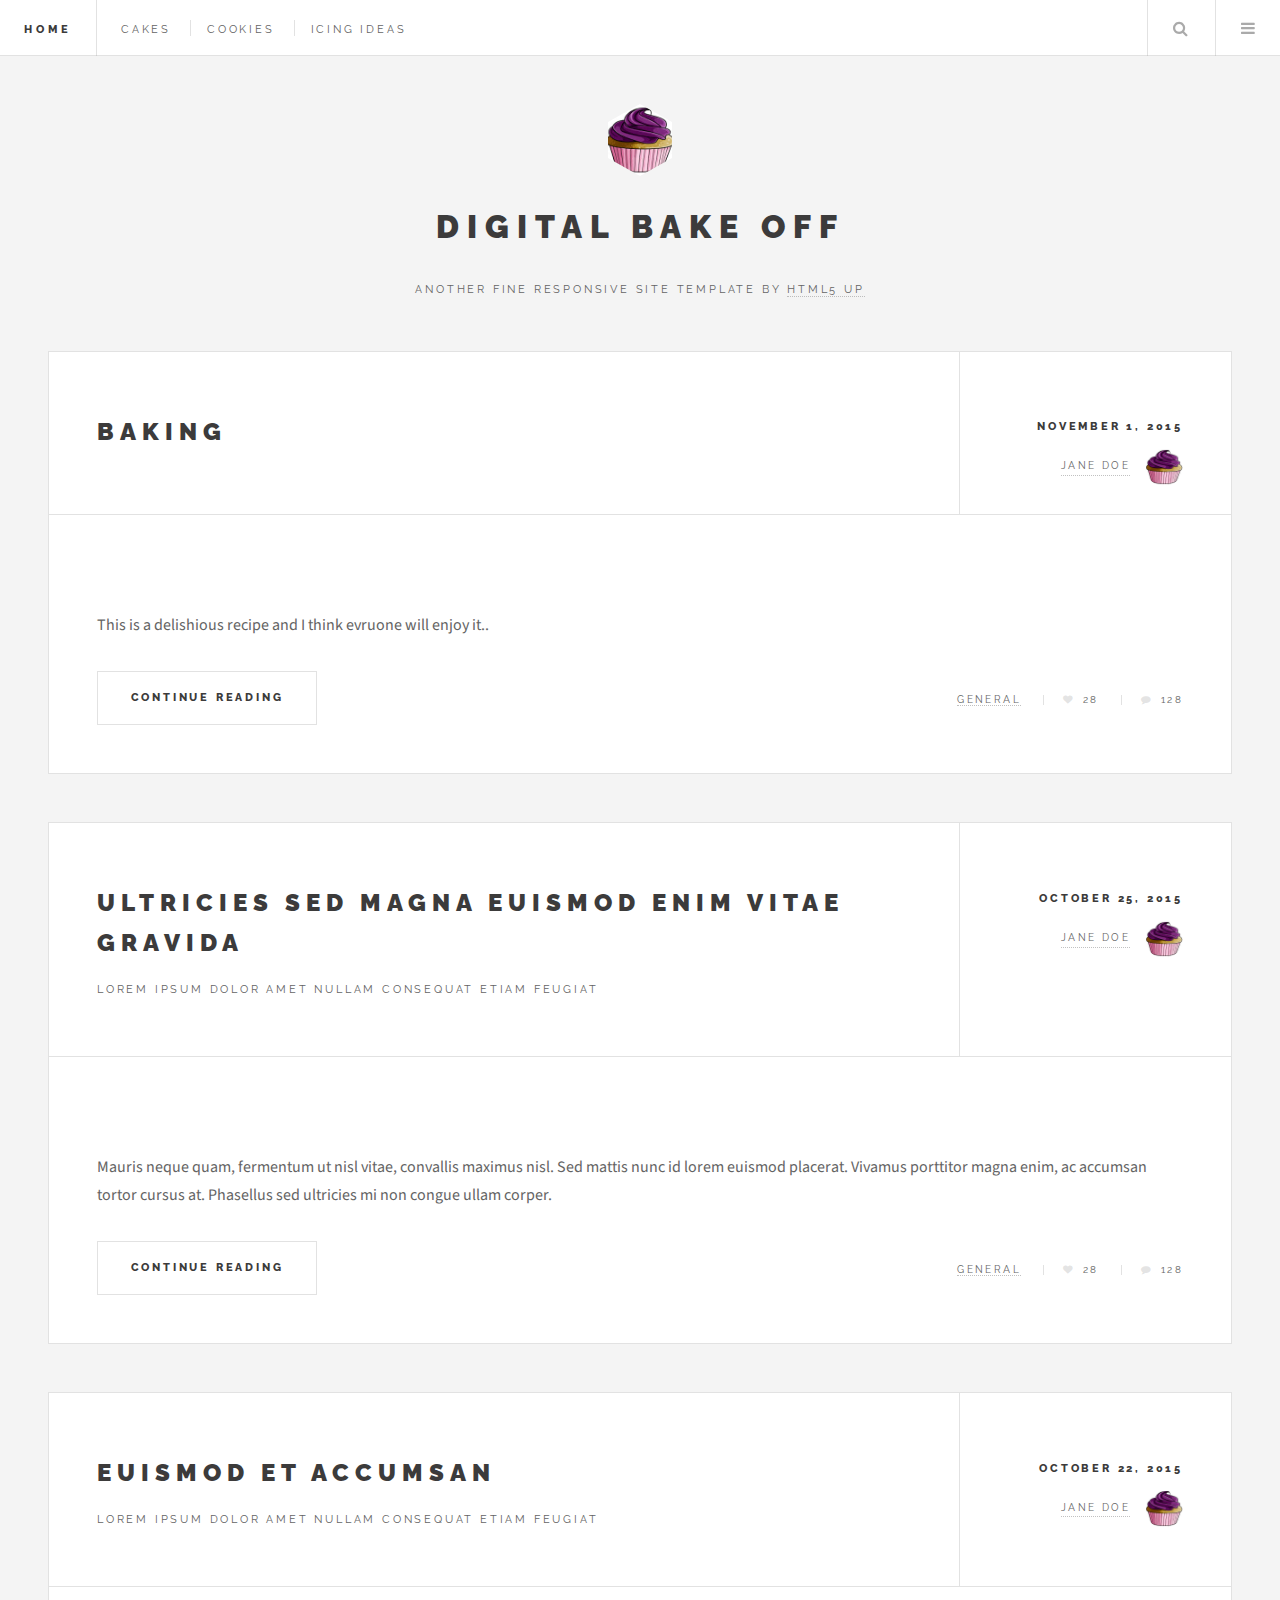
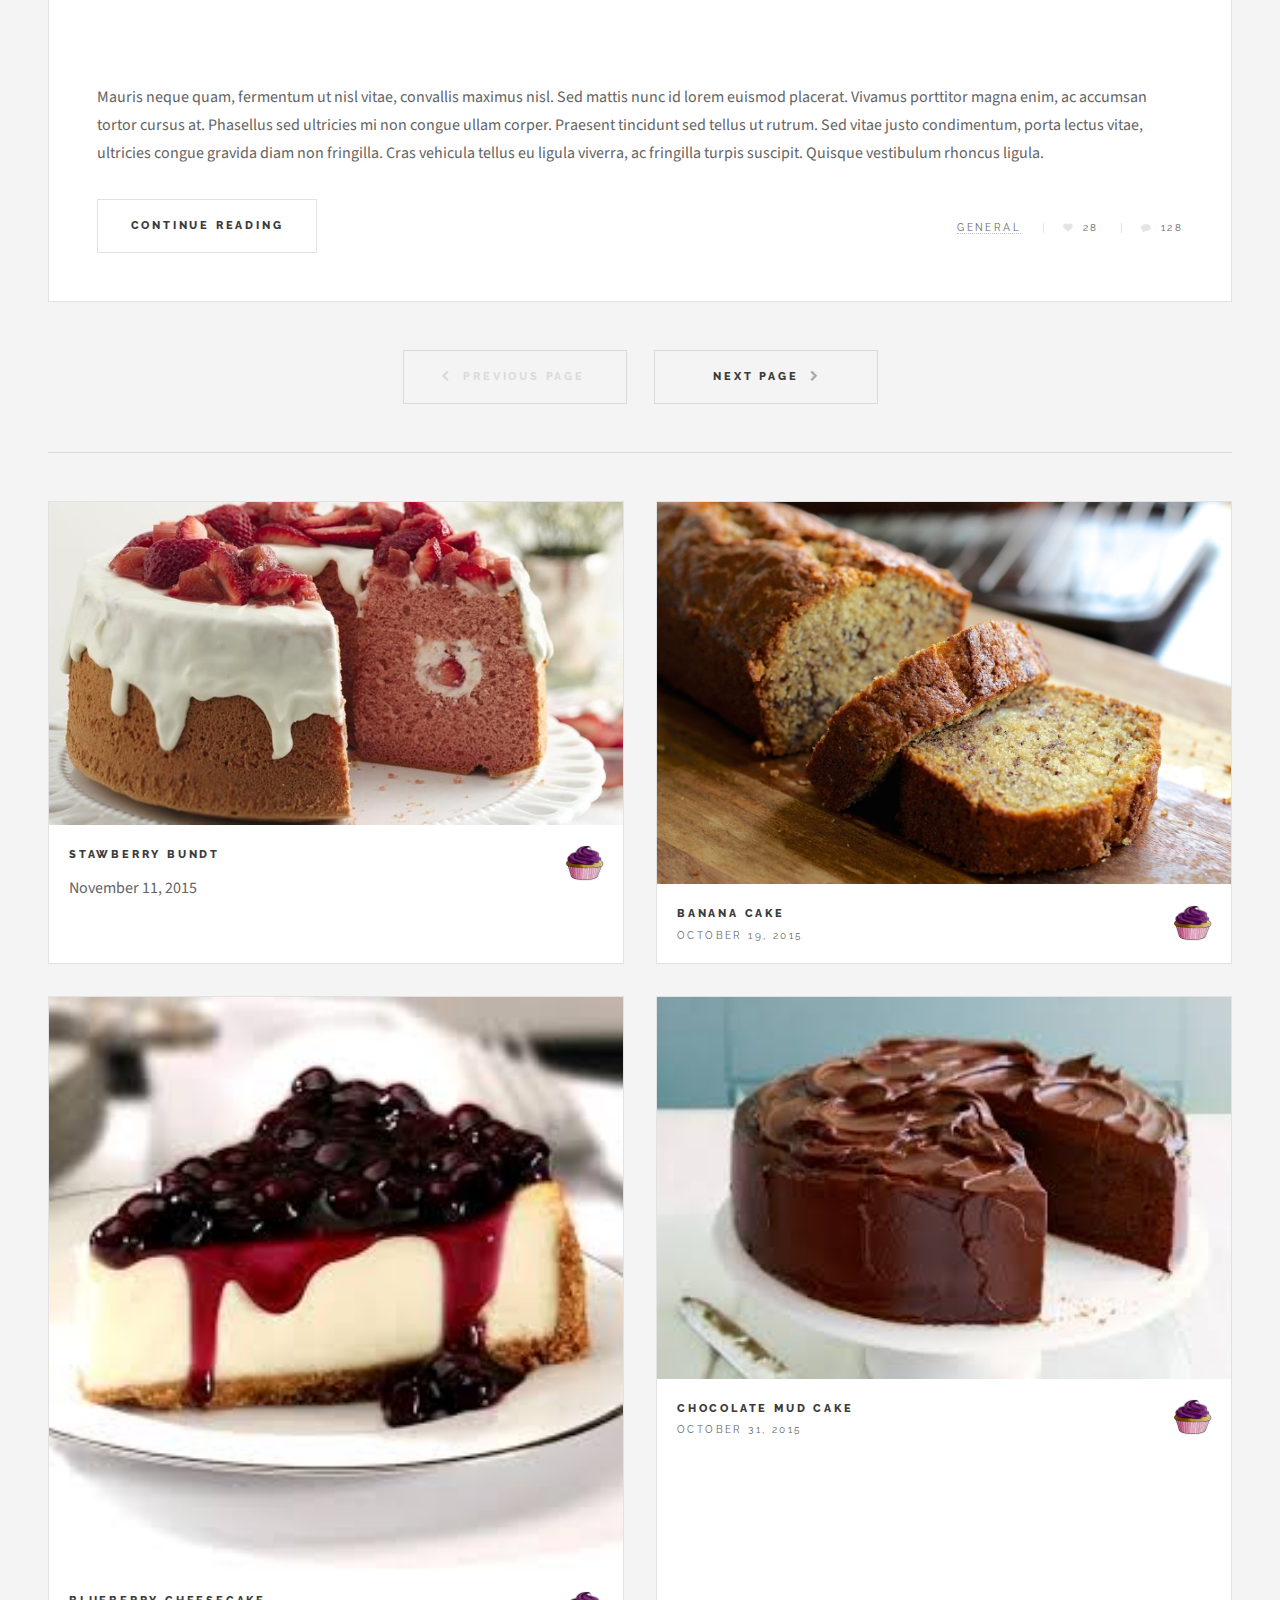
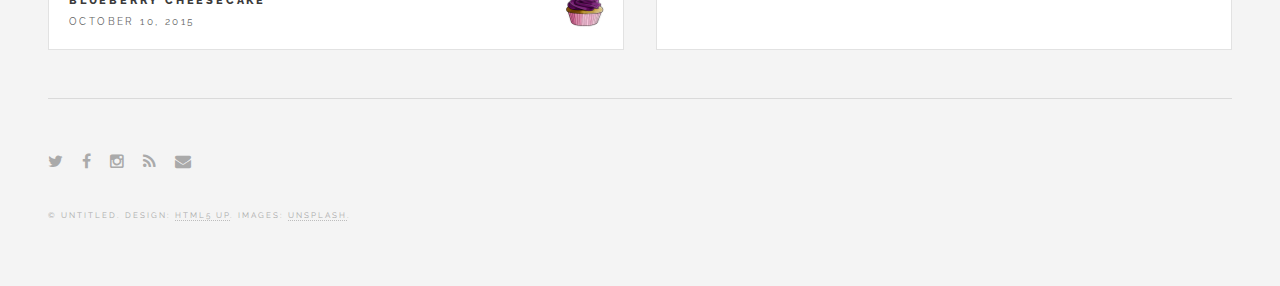
==== index.html @ 743074f2 "Version 1" ====
<!DOCTYPE HTML>
<!--
	Future Imperfect by HTML5 UP
	html5up.net | @n33co
	Free for personal and commercial use under the CCA 3.0 license (html5up.net/license)
-->
<html>
	<head></head>
		<title>Digital Bake Off</title>
		<meta charset="utf-8" />
		<meta name="viewport" content="width=device-width, initial-scale=1" />
		<!--[if lte IE 8]><script src="assets/js/ie/html5shiv.js"></script><![endif]-->
		<link rel="stylesheet" href="assets/css/main.css" />
		<!--[if lte IE 9]><link rel="stylesheet" href="assets/css/ie9.css" /><![endif]-->
		<!--[if lte IE 8]><link rel="stylesheet" href="assets/css/ie8.css" /><![endif]-->
	</head>
	<body>

		<!-- Wrapper -->
			<div id="wrapper">

				<!-- Header -->
					<header id="header">
						<h1><a href="#">Home</a></h1>
						<nav class="links">
							<ul>
						
								<li><a href="cakes.html">Cakes</a></li>
								<li><a href="#">Cookies</a></li>
								<li><a href="#">Icing ideas</a></li>
								
							</ul>
						</nav>
						<nav class="main">
							<ul>
								<li class="search">
									<a class="fa-search" href="#search">Search</a>
									<form id="search" method="get" action="#">
										<input type="text" name="query" placeholder="Search" />
									</form>
								</li>
								<li class="menu">
									<a class="fa-bars" href="#menu">Menu</a>
								</li>
							</ul>
						</nav>
					</header>

				<!-- Menu -->
					<section id="menu">

						<!-- Search -->
							<section>
								<form class="search" method="get" action="#">
									<input type="text" name="query" placeholder="Search" />
								</form>
							</section>

						<!-- Links -->
							<section>
								<ul class="links">
									<li>
										<a href="#">
											<h3>Lorem ipsum</h3>
											<p>Feugiat tempus veroeros dolor</p>
										</a>
									</li>
									<li>
										<a href="#">
											<h3>Dolor sit amet</h3>
											<p>Sed vitae justo condimentum</p>
										</a>
									</li>
									<li>
										<a href="#">
											<h3>Feugiat veroeros</h3>
											<p>Phasellus sed ultricies mi congue</p>
										</a>
									</li>
									<li>
										<a href="#">
											<h3>Etiam sed consequat</h3>
											<p>Porta lectus amet ultricies</p>
										</a>
									</li>
								</ul>
							</section>

						<!-- Actions -->
							<section>
								<ul class="actions vertical">
									<li><a href="#" class="button big fit">Log In</a></li>
								</ul>
							</section>

					</section>

				<!-- Main -->
					<div id="main">

						<!-- Post -->
							<article class="post">
								<header>
									<div class="title">
										<h2><a href="#">Baking</a></h2>
										
									</div>
									<div class="meta">
										<time class="published" datetime="2015-11-01">November 1, 2015</time>
										<a href="#" class="author"><span class="name">Jane Doe</span><img src="images/avatar.jpg" alt="" /></a>
									</div>
								</header>
								<a href="#" class="image featured"><img src="images/pic01.jpg" alt="" /></a>
								<p>This is a delishious recipe and I think evruone will enjoy it..</p>
								<footer>
									<ul class="actions">
										<li><a href="#" class="button big">Continue Reading</a></li>
									</ul>
									<ul class="stats">
										<li><a href="#">General</a></li>
										<li><a href="#" class="icon fa-heart">28</a></li>
										<li><a href="#" class="icon fa-comment">128</a></li>
									</ul>
								</footer>
							</article>

						<!-- Post -->
							<article class="post">
								<header>
									<div class="title">
										<h2><a href="#">Ultricies sed magna euismod enim vitae gravida</a></h2>
										<p>Lorem ipsum dolor amet nullam consequat etiam feugiat</p>
									</div>
									<div class="meta">
										<time class="published" datetime="2015-10-25">October 25, 2015</time>
										<a href="#" class="author"><span class="name">Jane Doe</span><img src="images/avatar.jpg" alt="" /></a>
									</div>
								</header>
								<a href="#" class="image featured"><img src="images/pic02.jpg" alt="" /></a>
								<p>Mauris neque quam, fermentum ut nisl vitae, convallis maximus nisl. Sed mattis nunc id lorem euismod placerat. Vivamus porttitor magna enim, ac accumsan tortor cursus at. Phasellus sed ultricies mi non congue ullam corper.</p>
								<footer>
									<ul class="actions">
										<li><a href="#" class="button big">Continue Reading</a></li>
									</ul>
									<ul class="stats">
										<li><a href="#">General</a></li>
										<li><a href="#" class="icon fa-heart">28</a></li>
										<li><a href="#" class="icon fa-comment">128</a></li>
									</ul>
								</footer>
							</article>

						<!-- Post -->
							<article class="post">
								<header>
									<div class="title">
										<h2><a href="#">Euismod et accumsan</a></h2>
										<p>Lorem ipsum dolor amet nullam consequat etiam feugiat</p>
									</div>
									<div class="meta">
										<time class="published" datetime="2015-10-22">October 22, 2015</time>
										<a href="#" class="author"><span class="name">Jane Doe</span><img src="images/avatar.jpg" alt="" /></a>
									</div>
								</header>
								<a href="#" class="image featured"><img src="images/pic03.jpg" alt="" /></a>
								<p>Mauris neque quam, fermentum ut nisl vitae, convallis maximus nisl. Sed mattis nunc id lorem euismod placerat. Vivamus porttitor magna enim, ac accumsan tortor cursus at. Phasellus sed ultricies mi non congue ullam corper. Praesent tincidunt sed tellus ut rutrum. Sed vitae justo condimentum, porta lectus vitae, ultricies congue gravida diam non fringilla. Cras vehicula tellus eu ligula viverra, ac fringilla turpis suscipit. Quisque vestibulum rhoncus ligula.</p>
								<footer>
									<ul class="actions">
										<li><a href="#" class="button big">Continue Reading</a></li>
									</ul>
									<ul class="stats">
										<li><a href="#">General</a></li>
										<li><a href="#" class="icon fa-heart">28</a></li>
										<li><a href="#" class="icon fa-comment">128</a></li>
									</ul>
								</footer>
							</article>

						<!-- Post -->
						<!--
							<article class="post">
								<header>
									<div class="title">
										<h2><a href="#">Elements</a></h2>
										<p>Lorem ipsum dolor amet nullam consequat etiam feugiat</p>
									</div>
									<div class="meta">
										<time class="published" datetime="2015-10-18">October 18, 2015</time>
										<a href="#" class="author"><span class="name">Jane Doe</span><img src="images/avatar.jpg" alt="" /></a>
									</div>
								</header>

								<section>
									<h3>Text</h3>
									<p>This is <b>bold</b> and this is <strong>strong</strong>. This is <i>italic</i> and this is <em>emphasized</em>.
									This is <sup>superscript</sup> text and this is <sub>subscript</sub> text.
									This is <u>underlined</u> and this is code: <code>for (;;) { ... }</code>. Finally, <a href="#">this is a link</a>.</p>
									<hr />
									<p>Nunc lacinia ante nunc ac lobortis. Interdum adipiscing gravida odio porttitor sem non mi integer non faucibus ornare mi ut ante amet placerat aliquet. Volutpat eu sed ante lacinia sapien lorem accumsan varius montes viverra nibh in adipiscing blandit tempus accumsan.</p>
									<hr />
									<h2>Heading Level 2</h2>
									<h3>Heading Level 3</h3>
									<h4>Heading Level 4</h4>
									<hr />
									<h4>Blockquote</h4>
									<blockquote>Fringilla nisl. Donec accumsan interdum nisi, quis tincidunt felis sagittis eget tempus euismod. Vestibulum ante ipsum primis in faucibus vestibulum. Blandit adipiscing eu felis iaculis volutpat ac adipiscing accumsan faucibus. Vestibulum ante ipsum primis in faucibus lorem ipsum dolor sit amet nullam adipiscing eu felis.</blockquote>
									<h4>Preformatted</h4>
									<pre><code>i = 0;

while (!deck.isInOrder()) {
  print 'Iteration ' + i;
  deck.shuffle();
  i++;
}

print 'It took ' + i + ' iterations to sort the deck.';</code></pre>
								</section>

								<section>
									<h3>Lists</h3>
									<div class="row">
										<div class="6u 12u$(medium)">
											<h4>Unordered</h4>
											<ul>
												<li>Dolor pulvinar etiam.</li>
												<li>Sagittis adipiscing.</li>
												<li>Felis enim feugiat.</li>
											</ul>
											<h4>Alternate</h4>
											<ul class="alt">
												<li>Dolor pulvinar etiam.</li>
												<li>Sagittis adipiscing.</li>
												<li>Felis enim feugiat.</li>
											</ul>
										</div>
										<div class="6u$ 12u$(medium)">
											<h4>Ordered</h4>
											<ol>
												<li>Dolor pulvinar etiam.</li>
												<li>Etiam vel felis viverra.</li>
												<li>Felis enim feugiat.</li>
												<li>Dolor pulvinar etiam.</li>
												<li>Etiam vel felis lorem.</li>
												<li>Felis enim et feugiat.</li>
											</ol>
											<h4>Icons</h4>
											<ul class="icons">
												<li><a href="#" class="icon fa-twitter"><span class="label">Twitter</span></a></li>
												<li><a href="#" class="icon fa-facebook"><span class="label">Facebook</span></a></li>
												<li><a href="#" class="icon fa-instagram"><span class="label">Instagram</span></a></li>
												<li><a href="#" class="icon fa-github"><span class="label">Github</span></a></li>
											</ul>
										</div>
									</div>
									<h3>Actions</h3>
									<div class="row">
										<div class="6u 12u$(medium)">
											<ul class="actions">
												<li><a href="#" class="button">Default</a></li>
												<li><a href="#" class="button">Default</a></li>
												<li><a href="#" class="button">Default</a></li>
											</ul>
											<ul class="actions small">
												<li><a href="#" class="button small">Small</a></li>
												<li><a href="#" class="button small">Small</a></li>
												<li><a href="#" class="button small">Small</a></li>
											</ul>
											<ul class="actions vertical">
												<li><a href="#" class="button">Default</a></li>
												<li><a href="#" class="button">Default</a></li>
												<li><a href="#" class="button">Default</a></li>
											</ul>
											<ul class="actions vertical small">
												<li><a href="#" class="button small">Small</a></li>
												<li><a href="#" class="button small">Small</a></li>
												<li><a href="#" class="button small">Small</a></li>
											</ul>
										</div>
										<div class="6u 12u$(medium)">
											<ul class="actions vertical">
												<li><a href="#" class="button fit">Default</a></li>
												<li><a href="#" class="button fit">Default</a></li>
											</ul>
											<ul class="actions vertical small">
												<li><a href="#" class="button small fit">Small</a></li>
												<li><a href="#" class="button small fit">Small</a></li>
											</ul>
										</div>
									</div>
								</section>

								<section>
									<h3>Table</h3>
									<h4>Default</h4>
									<div class="table-wrapper">
										<table>
											<thead>
												<tr>
													<th>Name</th>
													<th>Description</th>
													<th>Price</th>
												</tr>
											</thead>
											<tbody>
												<tr>
													<td>Item One</td>
													<td>Ante turpis integer aliquet porttitor.</td>
													<td>29.99</td>
												</tr>
												<tr>
													<td>Item Two</td>
													<td>Vis ac commodo adipiscing arcu aliquet.</td>
													<td>19.99</td>
												</tr>
												<tr>
													<td>Item Three</td>
													<td> Morbi faucibus arcu accumsan lorem.</td>
													<td>29.99</td>
												</tr>
												<tr>
													<td>Item Four</td>
													<td>Vitae integer tempus condimentum.</td>
													<td>19.99</td>
												</tr>
												<tr>
													<td>Item Five</td>
													<td>Ante turpis integer aliquet porttitor.</td>
													<td>29.99</td>
												</tr>
											</tbody>
											<tfoot>
												<tr>
													<td colspan="2"></td>
													<td>100.00</td>
												</tr>
											</tfoot>
										</table>
									</div>

									<h4>Alternate</h4>
									<div class="table-wrapper">
										<table class="alt">
											<thead>
												<tr>
													<th>Name</th>
													<th>Description</th>
													<th>Price</th>
												</tr>
											</thead>
											<tbody>
												<tr>
													<td>Item One</td>
													<td>Ante turpis integer aliquet porttitor.</td>
													<td>29.99</td>
												</tr>
												<tr>
													<td>Item Two</td>
													<td>Vis ac commodo adipiscing arcu aliquet.</td>
													<td>19.99</td>
												</tr>
												<tr>
													<td>Item Three</td>
													<td> Morbi faucibus arcu accumsan lorem.</td>
													<td>29.99</td>
												</tr>
												<tr>
													<td>Item Four</td>
													<td>Vitae integer tempus condimentum.</td>
													<td>19.99</td>
												</tr>
												<tr>
													<td>Item Five</td>
													<td>Ante turpis integer aliquet porttitor.</td>
													<td>29.99</td>
												</tr>
											</tbody>
											<tfoot>
												<tr>
													<td colspan="2"></td>
													<td>100.00</td>
												</tr>
											</tfoot>
										</table>
									</div>
								</section>

								<section>
									<h3>Buttons</h3>
									<ul class="actions">
										<li><a href="#" class="button big">Big</a></li>
										<li><a href="#" class="button">Default</a></li>
										<li><a href="#" class="button small">Small</a></li>
									</ul>
									<ul class="actions fit">
										<li><a href="#" class="button fit">Fit</a></li>
										<li><a href="#" class="button fit">Fit</a></li>
										<li><a href="#" class="button fit">Fit</a></li>
									</ul>
									<ul class="actions fit small">
										<li><a href="#" class="button fit small">Fit + Small</a></li>
										<li><a href="#" class="button fit small">Fit + Small</a></li>
										<li><a href="#" class="button fit small">Fit + Small</a></li>
									</ul>
									<ul class="actions">
										<li><a href="#" class="button icon fa-download">Icon</a></li>
										<li><a href="#" class="button icon fa-upload">Icon</a></li>
										<li><a href="#" class="button icon fa-save">Icon</a></li>
									</ul>
									<ul class="actions">
										<li><span class="button disabled">Disabled</span></li>
										<li><span class="button disabled icon fa-download">Disabled</span></li>
									</ul>
								</section>

								<section>
									<h3>Form</h3>
									<form method="post" action="#">
										<div class="row uniform">
											<div class="6u 12u$(xsmall)">
												<input type="text" name="demo-name" id="demo-name" value="" placeholder="Name" />
											</div>
											<div class="6u$ 12u$(xsmall)">
												<input type="email" name="demo-email" id="demo-email" value="" placeholder="Email" />
											</div>
											<div class="12u$">
												<div class="select-wrapper">
													<select name="demo-category" id="demo-category">
														<option value="">- Category -</option>
														<option value="1">Manufacturing</option>
														<option value="1">Shipping</option>
														<option value="1">Administration</option>
														<option value="1">Human Resources</option>
													</select>
												</div>
											</div>
											<div class="4u 12u$(small)">
												<input type="radio" id="demo-priority-low" name="demo-priority" checked>
												<label for="demo-priority-low">Low</label>
											</div>
											<div class="4u 12u$(small)">
												<input type="radio" id="demo-priority-normal" name="demo-priority">
												<label for="demo-priority-normal">Normal</label>
											</div>
											<div class="4u$ 12u$(small)">
												<input type="radio" id="demo-priority-high" name="demo-priority">
												<label for="demo-priority-high">High</label>
											</div>
											<div class="6u 12u$(small)">
												<input type="checkbox" id="demo-copy" name="demo-copy">
												<label for="demo-copy">Email me a copy</label>
											</div>
											<div class="6u$ 12u$(small)">
												<input type="checkbox" id="demo-human" name="demo-human" checked>
												<label for="demo-human">Not a robot</label>
											</div>
											<div class="12u$">
												<textarea name="demo-message" id="demo-message" placeholder="Enter your message" rows="6"></textarea>
											</div>
											<div class="12u$">
												<ul class="actions">
													<li><input type="submit" value="Send Message" /></li>
													<li><input type="reset" value="Reset" /></li>
												</ul>
											</div>
										</div>
									</form>
								</section>

								<section>
									<h3>Image</h3>
									<h4>Fit</h4>
									<div class="box alt">
										<div class="row uniform">
											<div class="12u$"><span class="image fit"><img src="images/pic02.jpg" alt="" /></span></div>
											<div class="4u"><span class="image fit"><img src="images/pic04.jpg" alt="" /></span></div>
											<div class="4u"><span class="image fit"><img src="images/pic05.jpg" alt="" /></span></div>
											<div class="4u$"><span class="image fit"><img src="images/pic06.jpg" alt="" /></span></div>
											<div class="4u"><span class="image fit"><img src="images/pic06.jpg" alt="" /></span></div>
											<div class="4u"><span class="image fit"><img src="images/pic04.jpg" alt="" /></span></div>
											<div class="4u$"><span class="image fit"><img src="images/pic05.jpg" alt="" /></span></div>
											<div class="4u"><span class="image fit"><img src="images/pic05.jpg" alt="" /></span></div>
											<div class="4u"><span class="image fit"><img src="images/pic06.jpg" alt="" /></span></div>
											<div class="4u$"><span class="image fit"><img src="images/pic04.jpg" alt="" /></span></div>
										</div>
									</div>
									<h4>Left &amp; Right</h4>
									<p><span class="image left"><img src="images/pic07.jpg" alt="" /></span>Fringilla nisl. Donec accumsan interdum nisi, quis tincidunt felis sagittis eget. tempus euismod. Vestibulum ante ipsum primis in faucibus vestibulum. Blandit adipiscing eu felis iaculis volutpat ac adipiscing accumsan eu faucibus. Integer ac pellentesque praesent tincidunt felis sagittis eget. tempus euismod. Vestibulum ante ipsum primis in faucibus vestibulum. Blandit adipiscing eu felis iaculis volutpat ac adipiscing accumsan eu faucibus. Integer ac pellentesque praesent. Donec accumsan interdum nisi, quis tincidunt felis sagittis eget. tempus euismod. Vestibulum ante ipsum primis in faucibus vestibulum. Blandit adipiscing eu felis iaculis volutpat ac adipiscing accumsan eu faucibus. Integer ac pellentesque praesent tincidunt felis sagittis eget. tempus euismod. Vestibulum ante ipsum primis in faucibus vestibulum. Blandit adipiscing eu felis iaculis volutpat ac adipiscing accumsan eu faucibus. Integer ac pellentesque praesent. Blandit adipiscing eu felis iaculis volutpat ac adipiscing accumsan eu faucibus. Integer ac pellentesque praesent tincidunt felis sagittis eget. tempus euismod. Vestibulum ante ipsum primis in faucibus vestibulum. Blandit adipiscing eu felis iaculis volutpat ac adipiscing accumsan eu faucibus. Integer ac pellentesque praesent.</p>
									<p><span class="image right"><img src="images/pic04.jpg" alt="" /></span>Fringilla nisl. Donec accumsan interdum nisi, quis tincidunt felis sagittis eget. tempus euismod. Vestibulum ante ipsum primis in faucibus vestibulum. Blandit adipiscing eu felis iaculis volutpat ac adipiscing accumsan eu faucibus. Integer ac pellentesque praesent tincidunt felis sagittis eget. tempus euismod. Vestibulum ante ipsum primis in faucibus vestibulum. Blandit adipiscing eu felis iaculis volutpat ac adipiscing accumsan eu faucibus. Integer ac pellentesque praesent. Donec accumsan interdum nisi, quis tincidunt felis sagittis eget. tempus euismod. Vestibulum ante ipsum primis in faucibus vestibulum. Blandit adipiscing eu felis iaculis volutpat ac adipiscing accumsan eu faucibus. Integer ac pellentesque praesent tincidunt felis sagittis eget. tempus euismod. Vestibulum ante ipsum primis in faucibus vestibulum. Blandit adipiscing eu felis iaculis volutpat ac adipiscing accumsan eu faucibus. Integer ac pellentesque praesent. Blandit adipiscing eu felis iaculis volutpat ac adipiscing accumsan eu faucibus. Integer ac pellentesque praesent tincidunt felis sagittis eget. tempus euismod. Vestibulum ante ipsum primis in faucibus vestibulum. Blandit adipiscing eu felis iaculis volutpat ac adipiscing accumsan eu faucibus. Integer ac pellentesque praesent.</p>
								</section>

							</article>
						-->

						<!-- Pagination -->
							<ul class="actions pagination">
								<li><a href="" class="disabled button big previous">Previous Page</a></li>
								<li><a href="#" class="button big next">Next Page</a></li>
							</ul>

					</div>

				<!-- Sidebar -->
					<section id="sidebar">

						<!-- Intro -->
							<section id="intro">
								<a href="#" class="logo"><img src="images/Logo.jpg" alt="" /></a>
								<header>
									<h2>Digital Bake Off</h2>
									<p>Another fine responsive site template by <a href="http://html5up.net">HTML5 UP</a></p>
								</header>
							</section>

						<!-- Mini Posts -->
							<section>
								<div class="mini-posts">

									<!-- Mini Post -->
										<article class="mini-post">
											<header>
												<h3><a href="#">Stawberry Bundt</a></h3>
												<time class="" datetime="2015-10-20">November 11, 2015</time>
												<a href="#" class="author"><img src="images/avatar.jpg" alt="" /></a>
											</header>
											<a href="#" class="image"><img src="images/pic04.jpg" alt="" /></a>
										</article>

									<!-- Mini Post -->
										<article class="mini-post">
											<header>
												<h3><a href="#">Banana Cake</a></h3>
												<time class="published" datetime="2015-10-19">October 19, 2015</time>
												<a href="#" class="author"><img src="images/avatar.jpg" alt="" /></a>
											</header>
											<a href="#" class="image"><img src="images/pick05.jpg" alt="" /></a>
										</article>

									<!-- Mini Post -->
										<article class="mini-post">
											<header>
												<h3><a href="#">Blueberry cheesecake</a></h3>
												<time class="published" datetime="2015-10-18">October 10, 2015</time>
												<a href="#" class="author"><img src="images/avatar.jpg" alt="" /></a>
											</header>
											<a href="#" class="image"><img src="images/pic06.jpg" alt="" /></a>
										</article>

									<!-- Mini Post -->
										<article class="mini-post">
											<header>
												<h3><a href="#">Chocolate Mud Cake</a></h3>
												<time class="published" datetime="2015-10-17">October 31, 2015</time>
												<a href="#" class="author"><img src="images/avatar.jpg" alt="" /></a>
											</header>
											<a href="#" class="image"><img src="images/pic07.jpg" alt="" /></a>
										</article>

								</div>
							</section>

					
						
						<!-- Footer -->
							<section id="footer">
								<ul class="icons">
									<li><a href="#" class="fa-twitter"><span class="label">Twitter</span></a></li>
									<li><a href="#" class="fa-facebook"><span class="label">Facebook</span></a></li>
									<li><a href="#" class="fa-instagram"><span class="label">Instagram</span></a></li>
									<li><a href="#" class="fa-rss"><span class="label">RSS</span></a></li>
									<li><a href="#" class="fa-envelope"><span class="label">Email</span></a></li>
								</ul>
								<p class="copyright">&copy; Untitled. Design: <a href="http://html5up.net">HTML5 UP</a>. Images: <a href="http://unsplash.com">Unsplash</a>.</p>
							</section>

					</section>

			</div>

		<!-- Scripts -->
			<script src="assets/js/jquery.min.js"></script>
			<script src="assets/js/skel.min.js"></script>
			<script src="assets/js/util.js"></script>
			<!--[if lte IE 8]><script src="assets/js/ie/respond.min.js"></script><![endif]-->
			<script src="assets/js/main.js"></script>

	</body>
</html>
---- assets/css/main.css ----
@import url(font-awesome.min.css);
@import url("http://fonts.googleapis.com/css?family=Source+Sans+Pro:400,700|Raleway:400,800,900");

/*
	Future Imperfect by HTML5 UP
	html5up.net | @n33co
	Free for personal and commercial use under the CCA 3.0 license (html5up.net/license)
*/

/* Reset */

	html, body, div, span, applet, object, iframe, h1, h2, h3, h4, h5, h6, p, blockquote, pre, a, abbr, acronym, address, big, cite, code, del, dfn, em, img, ins, kbd, q, s, samp, small, strike, strong, sub, sup, tt, var, b, u, i, center, dl, dt, dd, ol, ul, li, fieldset, form, label, legend, table, caption, tbody, tfoot, thead, tr, th, td, article, aside, canvas, details, embed, figure, figcaption, footer, header, hgroup, menu, nav, output, ruby, section, summary, time, mark, audio, video {
		margin: 0;
		padding: 0;
		border: 0;
		font-size: 100%;
		font: inherit;
		vertical-align: baseline;
	}

	article, aside, details, figcaption, figure, footer, header, hgroup, menu, nav, section {
		display: block;
	}

	body {
		line-height: 1;
	}

	ol, ul {
		list-style: none;
	}

	blockquote, q {
		quotes: none;
	}

	blockquote:before, blockquote:after, q:before, q:after {
		content: '';
		content: none;
	}

	table {
		border-collapse: collapse;
		border-spacing: 0;
	}

	body {
		-webkit-text-size-adjust: none;
	}

/* Box Model */

	*, *:before, *:after {
		-moz-box-sizing: border-box;
		-webkit-box-sizing: border-box;
		box-sizing: border-box;
	}

/* Grid */

	.row {
		border-bottom: solid 1px transparent;
		-moz-box-sizing: border-box;
		-webkit-box-sizing: border-box;
		box-sizing: border-box;
	}

	.row > * {
		float: left;
		-moz-box-sizing: border-box;
		-webkit-box-sizing: border-box;
		box-sizing: border-box;
	}

	.row:after, .row:before {
		content: '';
		display: block;
		clear: both;
		height: 0;
	}

	.row.uniform > * > :first-child {
		margin-top: 0;
	}

	.row.uniform > * > :last-child {
		margin-bottom: 0;
	}

	.row.\30 \25 > * {
		padding: 0 0 0 0em;
	}

	.row.\30 \25 {
		margin: 0 0 -1px 0em;
	}

	.row.uniform.\30 \25 > * {
		padding: 0em 0 0 0em;
	}

	.row.uniform.\30 \25 {
		margin: 0em 0 -1px 0em;
	}

	.row > * {
		padding: 0 0 0 1em;
	}

	.row {
		margin: 0 0 -1px -1em;
	}

	.row.uniform > * {
		padding: 1em 0 0 1em;
	}

	.row.uniform {
		margin: -1em 0 -1px -1em;
	}

	.row.\32 00\25 > * {
		padding: 0 0 0 2em;
	}

	.row.\32 00\25 {
		margin: 0 0 -1px -2em;
	}

	.row.uniform.\32 00\25 > * {
		padding: 2em 0 0 2em;
	}

	.row.uniform.\32 00\25 {
		margin: -2em 0 -1px -2em;
	}

	.row.\31 50\25 > * {
		padding: 0 0 0 1.5em;
	}

	.row.\31 50\25 {
		margin: 0 0 -1px -1.5em;
	}

	.row.uniform.\31 50\25 > * {
		padding: 1.5em 0 0 1.5em;
	}

	.row.uniform.\31 50\25 {
		margin: -1.5em 0 -1px -1.5em;
	}

	.row.\35 0\25 > * {
		padding: 0 0 0 0.5em;
	}

	.row.\35 0\25 {
		margin: 0 0 -1px -0.5em;
	}

	.row.uniform.\35 0\25 > * {
		padding: 0.5em 0 0 0.5em;
	}

	.row.uniform.\35 0\25 {
		margin: -0.5em 0 -1px -0.5em;
	}

	.row.\32 5\25 > * {
		padding: 0 0 0 0.25em;
	}

	.row.\32 5\25 {
		margin: 0 0 -1px -0.25em;
	}

	.row.uniform.\32 5\25 > * {
		padding: 0.25em 0 0 0.25em;
	}

	.row.uniform.\32 5\25 {
		margin: -0.25em 0 -1px -0.25em;
	}

	.\31 2u, .\31 2u\24 {
		width: 100%;
		clear: none;
		margin-left: 0;
	}

	.\31 1u, .\31 1u\24 {
		width: 91.6666666667%;
		clear: none;
		margin-left: 0;
	}

	.\31 0u, .\31 0u\24 {
		width: 83.3333333333%;
		clear: none;
		margin-left: 0;
	}

	.\39 u, .\39 u\24 {
		width: 75%;
		clear: none;
		margin-left: 0;
	}

	.\38 u, .\38 u\24 {
		width: 66.6666666667%;
		clear: none;
		margin-left: 0;
	}

	.\37 u, .\37 u\24 {
		width: 58.3333333333%;
		clear: none;
		margin-left: 0;
	}

	.\36 u, .\36 u\24 {
		width: 50%;
		clear: none;
		margin-left: 0;
	}

	.\35 u, .\35 u\24 {
		width: 41.6666666667%;
		clear: none;
		margin-left: 0;
	}

	.\34 u, .\34 u\24 {
		width: 33.3333333333%;
		clear: none;
		margin-left: 0;
	}

	.\33 u, .\33 u\24 {
		width: 25%;
		clear: none;
		margin-left: 0;
	}

	.\32 u, .\32 u\24 {
		width: 16.6666666667%;
		clear: none;
		margin-left: 0;
	}

	.\31 u, .\31 u\24 {
		width: 8.3333333333%;
		clear: none;
		margin-left: 0;
	}

	.\31 2u\24 + *,
	.\31 1u\24 + *,
	.\31 0u\24 + *,
	.\39 u\24 + *,
	.\38 u\24 + *,
	.\37 u\24 + *,
	.\36 u\24 + *,
	.\35 u\24 + *,
	.\34 u\24 + *,
	.\33 u\24 + *,
	.\32 u\24 + *,
	.\31 u\24 + * {
		clear: left;
	}

	.\-11u {
		margin-left: 91.66667%;
	}

	.\-10u {
		margin-left: 83.33333%;
	}

	.\-9u {
		margin-left: 75%;
	}

	.\-8u {
		margin-left: 66.66667%;
	}

	.\-7u {
		margin-left: 58.33333%;
	}

	.\-6u {
		margin-left: 50%;
	}

	.\-5u {
		margin-left: 41.66667%;
	}

	.\-4u {
		margin-left: 33.33333%;
	}

	.\-3u {
		margin-left: 25%;
	}

	.\-2u {
		margin-left: 16.66667%;
	}

	.\-1u {
		margin-left: 8.33333%;
	}

	@media screen and (max-width: 1680px) {

		.row > * {
			padding: 0 0 0 1em;
		}

		.row {
			margin: 0 0 -1px -1em;
		}

		.row.uniform > * {
			padding: 1em 0 0 1em;
		}

		.row.uniform {
			margin: -1em 0 -1px -1em;
		}

		.row.\32 00\25 > * {
			padding: 0 0 0 2em;
		}

		.row.\32 00\25 {
			margin: 0 0 -1px -2em;
		}

		.row.uniform.\32 00\25 > * {
			padding: 2em 0 0 2em;
		}

		.row.uniform.\32 00\25 {
			margin: -2em 0 -1px -2em;
		}

		.row.\31 50\25 > * {
			padding: 0 0 0 1.5em;
		}

		.row.\31 50\25 {
			margin: 0 0 -1px -1.5em;
		}

		.row.uniform.\31 50\25 > * {
			padding: 1.5em 0 0 1.5em;
		}

		.row.uniform.\31 50\25 {
			margin: -1.5em 0 -1px -1.5em;
		}

		.row.\35 0\25 > * {
			padding: 0 0 0 0.5em;
		}

		.row.\35 0\25 {
			margin: 0 0 -1px -0.5em;
		}

		.row.uniform.\35 0\25 > * {
			padding: 0.5em 0 0 0.5em;
		}

		.row.uniform.\35 0\25 {
			margin: -0.5em 0 -1px -0.5em;
		}

		.row.\32 5\25 > * {
			padding: 0 0 0 0.25em;
		}

		.row.\32 5\25 {
			margin: 0 0 -1px -0.25em;
		}

		.row.uniform.\32 5\25 > * {
			padding: 0.25em 0 0 0.25em;
		}

		.row.uniform.\32 5\25 {
			margin: -0.25em 0 -1px -0.25em;
		}

		.\31 2u\28xlarge\29, .\31 2u\24\28xlarge\29 {
			width: 100%;
			clear: none;
			margin-left: 0;
		}

		.\31 1u\28xlarge\29, .\31 1u\24\28xlarge\29 {
			width: 91.6666666667%;
			clear: none;
			margin-left: 0;
		}

		.\31 0u\28xlarge\29, .\31 0u\24\28xlarge\29 {
			width: 83.3333333333%;
			clear: none;
			margin-left: 0;
		}

		.\39 u\28xlarge\29, .\39 u\24\28xlarge\29 {
			width: 75%;
			clear: none;
			margin-left: 0;
		}

		.\38 u\28xlarge\29, .\38 u\24\28xlarge\29 {
			width: 66.6666666667%;
			clear: none;
			margin-left: 0;
		}

		.\37 u\28xlarge\29, .\37 u\24\28xlarge\29 {
			width: 58.3333333333%;
			clear: none;
			margin-left: 0;
		}

		.\36 u\28xlarge\29, .\36 u\24\28xlarge\29 {
			width: 50%;
			clear: none;
			margin-left: 0;
		}

		.\35 u\28xlarge\29, .\35 u\24\28xlarge\29 {
			width: 41.6666666667%;
			clear: none;
			margin-left: 0;
		}

		.\34 u\28xlarge\29, .\34 u\24\28xlarge\29 {
			width: 33.3333333333%;
			clear: none;
			margin-left: 0;
		}

		.\33 u\28xlarge\29, .\33 u\24\28xlarge\29 {
			width: 25%;
			clear: none;
			margin-left: 0;
		}

		.\32 u\28xlarge\29, .\32 u\24\28xlarge\29 {
			width: 16.6666666667%;
			clear: none;
			margin-left: 0;
		}

		.\31 u\28xlarge\29, .\31 u\24\28xlarge\29 {
			width: 8.3333333333%;
			clear: none;
			margin-left: 0;
		}

		.\31 2u\24\28xlarge\29 + *,
		.\31 1u\24\28xlarge\29 + *,
		.\31 0u\24\28xlarge\29 + *,
		.\39 u\24\28xlarge\29 + *,
		.\38 u\24\28xlarge\29 + *,
		.\37 u\24\28xlarge\29 + *,
		.\36 u\24\28xlarge\29 + *,
		.\35 u\24\28xlarge\29 + *,
		.\34 u\24\28xlarge\29 + *,
		.\33 u\24\28xlarge\29 + *,
		.\32 u\24\28xlarge\29 + *,
		.\31 u\24\28xlarge\29 + * {
			clear: left;
		}

		.\-11u\28xlarge\29 {
			margin-left: 91.66667%;
		}

		.\-10u\28xlarge\29 {
			margin-left: 83.33333%;
		}

		.\-9u\28xlarge\29 {
			margin-left: 75%;
		}

		.\-8u\28xlarge\29 {
			margin-left: 66.66667%;
		}

		.\-7u\28xlarge\29 {
			margin-left: 58.33333%;
		}

		.\-6u\28xlarge\29 {
			margin-left: 50%;
		}

		.\-5u\28xlarge\29 {
			margin-left: 41.66667%;
		}

		.\-4u\28xlarge\29 {
			margin-left: 33.33333%;
		}

		.\-3u\28xlarge\29 {
			margin-left: 25%;
		}

		.\-2u\28xlarge\29 {
			margin-left: 16.66667%;
		}

		.\-1u\28xlarge\29 {
			margin-left: 8.33333%;
		}

	}

	@media screen and (max-width: 1280px) {

		.row > * {
			padding: 0 0 0 1em;
		}

		.row {
			margin: 0 0 -1px -1em;
		}

		.row.uniform > * {
			padding: 1em 0 0 1em;
		}

		.row.uniform {
			margin: -1em 0 -1px -1em;
		}

		.row.\32 00\25 > * {
			padding: 0 0 0 2em;
		}

		.row.\32 00\25 {
			margin: 0 0 -1px -2em;
		}

		.row.uniform.\32 00\25 > * {
			padding: 2em 0 0 2em;
		}

		.row.uniform.\32 00\25 {
			margin: -2em 0 -1px -2em;
		}

		.row.\31 50\25 > * {
			padding: 0 0 0 1.5em;
		}

		.row.\31 50\25 {
			margin: 0 0 -1px -1.5em;
		}

		.row.uniform.\31 50\25 > * {
			padding: 1.5em 0 0 1.5em;
		}

		.row.uniform.\31 50\25 {
			margin: -1.5em 0 -1px -1.5em;
		}

		.row.\35 0\25 > * {
			padding: 0 0 0 0.5em;
		}

		.row.\35 0\25 {
			margin: 0 0 -1px -0.5em;
		}

		.row.uniform.\35 0\25 > * {
			padding: 0.5em 0 0 0.5em;
		}

		.row.uniform.\35 0\25 {
			margin: -0.5em 0 -1px -0.5em;
		}

		.row.\32 5\25 > * {
			padding: 0 0 0 0.25em;
		}

		.row.\32 5\25 {
			margin: 0 0 -1px -0.25em;
		}

		.row.uniform.\32 5\25 > * {
			padding: 0.25em 0 0 0.25em;
		}

		.row.uniform.\32 5\25 {
			margin: -0.25em 0 -1px -0.25em;
		}

		.\31 2u\28large\29, .\31 2u\24\28large\29 {
			width: 100%;
			clear: none;
			margin-left: 0;
		}

		.\31 1u\28large\29, .\31 1u\24\28large\29 {
			width: 91.6666666667%;
			clear: none;
			margin-left: 0;
		}

		.\31 0u\28large\29, .\31 0u\24\28large\29 {
			width: 83.3333333333%;
			clear: none;
			margin-left: 0;
		}

		.\39 u\28large\29, .\39 u\24\28large\29 {
			width: 75%;
			clear: none;
			margin-left: 0;
		}

		.\38 u\28large\29, .\38 u\24\28large\29 {
			width: 66.6666666667%;
			clear: none;
			margin-left: 0;
		}

		.\37 u\28large\29, .\37 u\24\28large\29 {
			width: 58.3333333333%;
			clear: none;
			margin-left: 0;
		}

		.\36 u\28large\29, .\36 u\24\28large\29 {
			width: 50%;
			clear: none;
			margin-left: 0;
		}

		.\35 u\28large\29, .\35 u\24\28large\29 {
			width: 41.6666666667%;
			clear: none;
			margin-left: 0;
		}

		.\34 u\28large\29, .\34 u\24\28large\29 {
			width: 33.3333333333%;
			clear: none;
			margin-left: 0;
		}

		.\33 u\28large\29, .\33 u\24\28large\29 {
			width: 25%;
			clear: none;
			margin-left: 0;
		}

		.\32 u\28large\29, .\32 u\24\28large\29 {
			width: 16.6666666667%;
			clear: none;
			margin-left: 0;
		}

		.\31 u\28large\29, .\31 u\24\28large\29 {
			width: 8.3333333333%;
			clear: none;
			margin-left: 0;
		}

		.\31 2u\24\28large\29 + *,
		.\31 1u\24\28large\29 + *,
		.\31 0u\24\28large\29 + *,
		.\39 u\24\28large\29 + *,
		.\38 u\24\28large\29 + *,
		.\37 u\24\28large\29 + *,
		.\36 u\24\28large\29 + *,
		.\35 u\24\28large\29 + *,
		.\34 u\24\28large\29 + *,
		.\33 u\24\28large\29 + *,
		.\32 u\24\28large\29 + *,
		.\31 u\24\28large\29 + * {
			clear: left;
		}

		.\-11u\28large\29 {
			margin-left: 91.66667%;
		}

		.\-10u\28large\29 {
			margin-left: 83.33333%;
		}

		.\-9u\28large\29 {
			margin-left: 75%;
		}

		.\-8u\28large\29 {
			margin-left: 66.66667%;
		}

		.\-7u\28large\29 {
			margin-left: 58.33333%;
		}

		.\-6u\28large\29 {
			margin-left: 50%;
		}

		.\-5u\28large\29 {
			margin-left: 41.66667%;
		}

		.\-4u\28large\29 {
			margin-left: 33.33333%;
		}

		.\-3u\28large\29 {
			margin-left: 25%;
		}

		.\-2u\28large\29 {
			margin-left: 16.66667%;
		}

		.\-1u\28large\29 {
			margin-left: 8.33333%;
		}

	}

	@media screen and (max-width: 980px) {

		.row > * {
			padding: 0 0 0 1em;
		}

		.row {
			margin: 0 0 -1px -1em;
		}

		.row.uniform > * {
			padding: 1em 0 0 1em;
		}

		.row.uniform {
			margin: -1em 0 -1px -1em;
		}

		.row.\32 00\25 > * {
			padding: 0 0 0 2em;
		}

		.row.\32 00\25 {
			margin: 0 0 -1px -2em;
		}

		.row.uniform.\32 00\25 > * {
			padding: 2em 0 0 2em;
		}

		.row.uniform.\32 00\25 {
			margin: -2em 0 -1px -2em;
		}

		.row.\31 50\25 > * {
			padding: 0 0 0 1.5em;
		}

		.row.\31 50\25 {
			margin: 0 0 -1px -1.5em;
		}

		.row.uniform.\31 50\25 > * {
			padding: 1.5em 0 0 1.5em;
		}

		.row.uniform.\31 50\25 {
			margin: -1.5em 0 -1px -1.5em;
		}

		.row.\35 0\25 > * {
			padding: 0 0 0 0.5em;
		}

		.row.\35 0\25 {
			margin: 0 0 -1px -0.5em;
		}

		.row.uniform.\35 0\25 > * {
			padding: 0.5em 0 0 0.5em;
		}

		.row.uniform.\35 0\25 {
			margin: -0.5em 0 -1px -0.5em;
		}

		.row.\32 5\25 > * {
			padding: 0 0 0 0.25em;
		}

		.row.\32 5\25 {
			margin: 0 0 -1px -0.25em;
		}

		.row.uniform.\32 5\25 > * {
			padding: 0.25em 0 0 0.25em;
		}

		.row.uniform.\32 5\25 {
			margin: -0.25em 0 -1px -0.25em;
		}

		.\31 2u\28medium\29, .\31 2u\24\28medium\29 {
			width: 100%;
			clear: none;
			margin-left: 0;
		}

		.\31 1u\28medium\29, .\31 1u\24\28medium\29 {
			width: 91.6666666667%;
			clear: none;
			margin-left: 0;
		}

		.\31 0u\28medium\29, .\31 0u\24\28medium\29 {
			width: 83.3333333333%;
			clear: none;
			margin-left: 0;
		}

		.\39 u\28medium\29, .\39 u\24\28medium\29 {
			width: 75%;
			clear: none;
			margin-left: 0;
		}

		.\38 u\28medium\29, .\38 u\24\28medium\29 {
			width: 66.6666666667%;
			clear: none;
			margin-left: 0;
		}

		.\37 u\28medium\29, .\37 u\24\28medium\29 {
			width: 58.3333333333%;
			clear: none;
			margin-left: 0;
		}

		.\36 u\28medium\29, .\36 u\24\28medium\29 {
			width: 50%;
			clear: none;
			margin-left: 0;
		}

		.\35 u\28medium\29, .\35 u\24\28medium\29 {
			width: 41.6666666667%;
			clear: none;
			margin-left: 0;
		}

		.\34 u\28medium\29, .\34 u\24\28medium\29 {
			width: 33.3333333333%;
			clear: none;
			margin-left: 0;
		}

		.\33 u\28medium\29, .\33 u\24\28medium\29 {
			width: 25%;
			clear: none;
			margin-left: 0;
		}

		.\32 u\28medium\29, .\32 u\24\28medium\29 {
			width: 16.6666666667%;
			clear: none;
			margin-left: 0;
		}

		.\31 u\28medium\29, .\31 u\24\28medium\29 {
			width: 8.3333333333%;
			clear: none;
			margin-left: 0;
		}

		.\31 2u\24\28medium\29 + *,
		.\31 1u\24\28medium\29 + *,
		.\31 0u\24\28medium\29 + *,
		.\39 u\24\28medium\29 + *,
		.\38 u\24\28medium\29 + *,
		.\37 u\24\28medium\29 + *,
		.\36 u\24\28medium\29 + *,
		.\35 u\24\28medium\29 + *,
		.\34 u\24\28medium\29 + *,
		.\33 u\24\28medium\29 + *,
		.\32 u\24\28medium\29 + *,
		.\31 u\24\28medium\29 + * {
			clear: left;
		}

		.\-11u\28medium\29 {
			margin-left: 91.66667%;
		}

		.\-10u\28medium\29 {
			margin-left: 83.33333%;
		}

		.\-9u\28medium\29 {
			margin-left: 75%;
		}

		.\-8u\28medium\29 {
			margin-left: 66.66667%;
		}

		.\-7u\28medium\29 {
			margin-left: 58.33333%;
		}

		.\-6u\28medium\29 {
			margin-left: 50%;
		}

		.\-5u\28medium\29 {
			margin-left: 41.66667%;
		}

		.\-4u\28medium\29 {
			margin-left: 33.33333%;
		}

		.\-3u\28medium\29 {
			margin-left: 25%;
		}

		.\-2u\28medium\29 {
			margin-left: 16.66667%;
		}

		.\-1u\28medium\29 {
			margin-left: 8.33333%;
		}

	}

	@media screen and (max-width: 736px) {

		.row > * {
			padding: 0 0 0 1em;
		}

		.row {
			margin: 0 0 -1px -1em;
		}

		.row.uniform > * {
			padding: 1em 0 0 1em;
		}

		.row.uniform {
			margin: -1em 0 -1px -1em;
		}

		.row.\32 00\25 > * {
			padding: 0 0 0 2em;
		}

		.row.\32 00\25 {
			margin: 0 0 -1px -2em;
		}

		.row.uniform.\32 00\25 > * {
			padding: 2em 0 0 2em;
		}

		.row.uniform.\32 00\25 {
			margin: -2em 0 -1px -2em;
		}

		.row.\31 50\25 > * {
			padding: 0 0 0 1.5em;
		}

		.row.\31 50\25 {
			margin: 0 0 -1px -1.5em;
		}

		.row.uniform.\31 50\25 > * {
			padding: 1.5em 0 0 1.5em;
		}

		.row.uniform.\31 50\25 {
			margin: -1.5em 0 -1px -1.5em;
		}

		.row.\35 0\25 > * {
			padding: 0 0 0 0.5em;
		}

		.row.\35 0\25 {
			margin: 0 0 -1px -0.5em;
		}

		.row.uniform.\35 0\25 > * {
			padding: 0.5em 0 0 0.5em;
		}

		.row.uniform.\35 0\25 {
			margin: -0.5em 0 -1px -0.5em;
		}

		.row.\32 5\25 > * {
			padding: 0 0 0 0.25em;
		}

		.row.\32 5\25 {
			margin: 0 0 -1px -0.25em;
		}

		.row.uniform.\32 5\25 > * {
			padding: 0.25em 0 0 0.25em;
		}

		.row.uniform.\32 5\25 {
			margin: -0.25em 0 -1px -0.25em;
		}

		.\31 2u\28small\29, .\31 2u\24\28small\29 {
			width: 100%;
			clear: none;
			margin-left: 0;
		}

		.\31 1u\28small\29, .\31 1u\24\28small\29 {
			width: 91.6666666667%;
			clear: none;
			margin-left: 0;
		}

		.\31 0u\28small\29, .\31 0u\24\28small\29 {
			width: 83.3333333333%;
			clear: none;
			margin-left: 0;
		}

		.\39 u\28small\29, .\39 u\24\28small\29 {
			width: 75%;
			clear: none;
			margin-left: 0;
		}

		.\38 u\28small\29, .\38 u\24\28small\29 {
			width: 66.6666666667%;
			clear: none;
			margin-left: 0;
		}

		.\37 u\28small\29, .\37 u\24\28small\29 {
			width: 58.3333333333%;
			clear: none;
			margin-left: 0;
		}

		.\36 u\28small\29, .\36 u\24\28small\29 {
			width: 50%;
			clear: none;
			margin-left: 0;
		}

		.\35 u\28small\29, .\35 u\24\28small\29 {
			width: 41.6666666667%;
			clear: none;
			margin-left: 0;
		}

		.\34 u\28small\29, .\34 u\24\28small\29 {
			width: 33.3333333333%;
			clear: none;
			margin-left: 0;
		}

		.\33 u\28small\29, .\33 u\24\28small\29 {
			width: 25%;
			clear: none;
			margin-left: 0;
		}

		.\32 u\28small\29, .\32 u\24\28small\29 {
			width: 16.6666666667%;
			clear: none;
			margin-left: 0;
		}

		.\31 u\28small\29, .\31 u\24\28small\29 {
			width: 8.3333333333%;
			clear: none;
			margin-left: 0;
		}

		.\31 2u\24\28small\29 + *,
		.\31 1u\24\28small\29 + *,
		.\31 0u\24\28small\29 + *,
		.\39 u\24\28small\29 + *,
		.\38 u\24\28small\29 + *,
		.\37 u\24\28small\29 + *,
		.\36 u\24\28small\29 + *,
		.\35 u\24\28small\29 + *,
		.\34 u\24\28small\29 + *,
		.\33 u\24\28small\29 + *,
		.\32 u\24\28small\29 + *,
		.\31 u\24\28small\29 + * {
			clear: left;
		}

		.\-11u\28small\29 {
			margin-left: 91.66667%;
		}

		.\-10u\28small\29 {
			margin-left: 83.33333%;
		}

		.\-9u\28small\29 {
			margin-left: 75%;
		}

		.\-8u\28small\29 {
			margin-left: 66.66667%;
		}

		.\-7u\28small\29 {
			margin-left: 58.33333%;
		}

		.\-6u\28small\29 {
			margin-left: 50%;
		}

		.\-5u\28small\29 {
			margin-left: 41.66667%;
		}

		.\-4u\28small\29 {
			margin-left: 33.33333%;
		}

		.\-3u\28small\29 {
			margin-left: 25%;
		}

		.\-2u\28small\29 {
			margin-left: 16.66667%;
		}

		.\-1u\28small\29 {
			margin-left: 8.33333%;
		}

	}

	@media screen and (max-width: 480px) {

		.row > * {
			padding: 0 0 0 1em;
		}

		.row {
			margin: 0 0 -1px -1em;
		}

		.row.uniform > * {
			padding: 1em 0 0 1em;
		}

		.row.uniform {
			margin: -1em 0 -1px -1em;
		}

		.row.\32 00\25 > * {
			padding: 0 0 0 2em;
		}

		.row.\32 00\25 {
			margin: 0 0 -1px -2em;
		}

		.row.uniform.\32 00\25 > * {
			padding: 2em 0 0 2em;
		}

		.row.uniform.\32 00\25 {
			margin: -2em 0 -1px -2em;
		}

		.row.\31 50\25 > * {
			padding: 0 0 0 1.5em;
		}

		.row.\31 50\25 {
			margin: 0 0 -1px -1.5em;
		}

		.row.uniform.\31 50\25 > * {
			padding: 1.5em 0 0 1.5em;
		}

		.row.uniform.\31 50\25 {
			margin: -1.5em 0 -1px -1.5em;
		}

		.row.\35 0\25 > * {
			padding: 0 0 0 0.5em;
		}

		.row.\35 0\25 {
			margin: 0 0 -1px -0.5em;
		}

		.row.uniform.\35 0\25 > * {
			padding: 0.5em 0 0 0.5em;
		}

		.row.uniform.\35 0\25 {
			margin: -0.5em 0 -1px -0.5em;
		}

		.row.\32 5\25 > * {
			padding: 0 0 0 0.25em;
		}

		.row.\32 5\25 {
			margin: 0 0 -1px -0.25em;
		}

		.row.uniform.\32 5\25 > * {
			padding: 0.25em 0 0 0.25em;
		}

		.row.uniform.\32 5\25 {
			margin: -0.25em 0 -1px -0.25em;
		}

		.\31 2u\28xsmall\29, .\31 2u\24\28xsmall\29 {
			width: 100%;
			clear: none;
			margin-left: 0;
		}

		.\31 1u\28xsmall\29, .\31 1u\24\28xsmall\29 {
			width: 91.6666666667%;
			clear: none;
			margin-left: 0;
		}

		.\31 0u\28xsmall\29, .\31 0u\24\28xsmall\29 {
			width: 83.3333333333%;
			clear: none;
			margin-left: 0;
		}

		.\39 u\28xsmall\29, .\39 u\24\28xsmall\29 {
			width: 75%;
			clear: none;
			margin-left: 0;
		}

		.\38 u\28xsmall\29, .\38 u\24\28xsmall\29 {
			width: 66.6666666667%;
			clear: none;
			margin-left: 0;
		}

		.\37 u\28xsmall\29, .\37 u\24\28xsmall\29 {
			width: 58.3333333333%;
			clear: none;
			margin-left: 0;
		}

		.\36 u\28xsmall\29, .\36 u\24\28xsmall\29 {
			width: 50%;
			clear: none;
			margin-left: 0;
		}

		.\35 u\28xsmall\29, .\35 u\24\28xsmall\29 {
			width: 41.6666666667%;
			clear: none;
			margin-left: 0;
		}

		.\34 u\28xsmall\29, .\34 u\24\28xsmall\29 {
			width: 33.3333333333%;
			clear: none;
			margin-left: 0;
		}

		.\33 u\28xsmall\29, .\33 u\24\28xsmall\29 {
			width: 25%;
			clear: none;
			margin-left: 0;
		}

		.\32 u\28xsmall\29, .\32 u\24\28xsmall\29 {
			width: 16.6666666667%;
			clear: none;
			margin-left: 0;
		}

		.\31 u\28xsmall\29, .\31 u\24\28xsmall\29 {
			width: 8.3333333333%;
			clear: none;
			margin-left: 0;
		}

		.\31 2u\24\28xsmall\29 + *,
		.\31 1u\24\28xsmall\29 + *,
		.\31 0u\24\28xsmall\29 + *,
		.\39 u\24\28xsmall\29 + *,
		.\38 u\24\28xsmall\29 + *,
		.\37 u\24\28xsmall\29 + *,
		.\36 u\24\28xsmall\29 + *,
		.\35 u\24\28xsmall\29 + *,
		.\34 u\24\28xsmall\29 + *,
		.\33 u\24\28xsmall\29 + *,
		.\32 u\24\28xsmall\29 + *,
		.\31 u\24\28xsmall\29 + * {
			clear: left;
		}

		.\-11u\28xsmall\29 {
			margin-left: 91.66667%;
		}

		.\-10u\28xsmall\29 {
			margin-left: 83.33333%;
		}

		.\-9u\28xsmall\29 {
			margin-left: 75%;
		}

		.\-8u\28xsmall\29 {
			margin-left: 66.66667%;
		}

		.\-7u\28xsmall\29 {
			margin-left: 58.33333%;
		}

		.\-6u\28xsmall\29 {
			margin-left: 50%;
		}

		.\-5u\28xsmall\29 {
			margin-left: 41.66667%;
		}

		.\-4u\28xsmall\29 {
			margin-left: 33.33333%;
		}

		.\-3u\28xsmall\29 {
			margin-left: 25%;
		}

		.\-2u\28xsmall\29 {
			margin-left: 16.66667%;
		}

		.\-1u\28xsmall\29 {
			margin-left: 8.33333%;
		}

	}

/* Basic */

	@-ms-viewport {
		width: device-width;
	}

	body {
		-ms-overflow-style: scrollbar;
	}

	@media screen and (max-width: 480px) {

		html, body {
			min-width: 320px;
		}

	}

	body {
		background: #f4f4f4;
	}

		body.is-loading *, body.is-loading *:before, body.is-loading *:after {
			-moz-animation: none !important;
			-webkit-animation: none !important;
			-ms-animation: none !important;
			animation: none !important;
			-moz-transition: none !important;
			-webkit-transition: none !important;
			-ms-transition: none !important;
			transition: none !important;
		}

/* Type */

	body, input, select, textarea {
		color: #646464;
		font-family: "Source Sans Pro", Helvetica, sans-serif;
		font-size: 14pt;
		font-weight: 400;
		line-height: 1.75;
	}

		@media screen and (max-width: 1680px) {

			body, input, select, textarea {
				font-size: 12pt;
			}

		}

		@media screen and (max-width: 1280px) {

			body, input, select, textarea {
				font-size: 12pt;
			}

		}

		@media screen and (max-width: 980px) {

			body, input, select, textarea {
				font-size: 12pt;
			}

		}

		@media screen and (max-width: 736px) {

			body, input, select, textarea {
				font-size: 12pt;
			}

		}

		@media screen and (max-width: 480px) {

			body, input, select, textarea {
				font-size: 12pt;
			}

		}

	a {
		-moz-transition: color 0.2s ease, border-bottom-color 0.2s ease;
		-webkit-transition: color 0.2s ease, border-bottom-color 0.2s ease;
		-ms-transition: color 0.2s ease, border-bottom-color 0.2s ease;
		transition: color 0.2s ease, border-bottom-color 0.2s ease;
		border-bottom: dotted 1px rgba(160, 160, 160, 0.65);
		color: inherit;
		text-decoration: none;
	}

		a:before {
			-moz-transition: color 0.2s ease;
			-webkit-transition: color 0.2s ease;
			-ms-transition: color 0.2s ease;
			transition: color 0.2s ease;
		}

		a:hover {
			border-bottom-color: transparent;
			color: #2ebaae !important;
		}

			a:hover:before {
				color: #2ebaae !important;
			}

	strong, b {
		color: #3c3b3b;
		font-weight: 700;
	}

	em, i {
		font-style: italic;
	}

	p {
		margin: 0 0 2em 0;
	}

	h1, h2, h3, h4, h5, h6 {
		color: #3c3b3b;
		font-family: "Raleway", Helvetica, sans-serif;
		font-weight: 800;
		letter-spacing: 0.25em;
		line-height: 1.65;
		margin: 0 0 1em 0;
		text-transform: uppercase;
	}

		h1 a, h2 a, h3 a, h4 a, h5 a, h6 a {
			color: inherit;
			border-bottom: 0;
		}

	h2 {
		font-size: 1.1em;
	}

	h3 {
		font-size: 0.9em;
	}

	h4 {
		font-size: 0.7em;
	}

	h5 {
		font-size: 0.7em;
	}

	h6 {
		font-size: 0.7em;
	}

	sub {
		font-size: 0.8em;
		position: relative;
		top: 0.5em;
	}

	sup {
		font-size: 0.8em;
		position: relative;
		top: -0.5em;
	}

	blockquote {
		border-left: solid 4px rgba(160, 160, 160, 0.3);
		font-style: italic;
		margin: 0 0 2em 0;
		padding: 0.5em 0 0.5em 2em;
	}

	code {
		background: rgba(160, 160, 160, 0.075);
		border: solid 1px rgba(160, 160, 160, 0.3);
		font-family: "Courier New", monospace;
		font-size: 0.9em;
		margin: 0 0.25em;
		padding: 0.25em 0.65em;
	}

	pre {
		-webkit-overflow-scrolling: touch;
		font-family: "Courier New", monospace;
		font-size: 0.9em;
		margin: 0 0 2em 0;
	}

		pre code {
			display: block;
			line-height: 1.75em;
			padding: 1em 1.5em;
			overflow-x: auto;
		}

	hr {
		border: 0;
		border-bottom: solid 1px rgba(160, 160, 160, 0.3);
		margin: 2em 0;
	}

		hr.major {
			margin: 3em 0;
		}

	.align-left {
		text-align: left;
	}

	.align-center {
		text-align: center;
	}

	.align-right {
		text-align: right;
	}

/* Author */

	.author {
		display: -moz-flex;
		display: -webkit-flex;
		display: -ms-flex;
		display: flex;
		-moz-flex-direction: row;
		-webkit-flex-direction: row;
		-ms-flex-direction: row;
		flex-direction: row;
		-moz-align-items: center;
		-webkit-align-items: center;
		-ms-align-items: center;
		align-items: center;
		-moz-justify-content: -moz-flex-end;
		-webkit-justify-content: -webkit-flex-end;
		-ms-justify-content: -ms-flex-end;
		justify-content: flex-end;
		border-bottom: 0;
		font-family: "Raleway", Helvetica, sans-serif;
		font-size: 0.6em;
		font-weight: 400;
		letter-spacing: 0.25em;
		text-transform: uppercase;
		white-space: nowrap;
	}

		.author .name {
			-moz-transition: border-bottom-color 0.2s ease;
			-webkit-transition: border-bottom-color 0.2s ease;
			-ms-transition: border-bottom-color 0.2s ease;
			transition: border-bottom-color 0.2s ease;
			border-bottom: dotted 1px rgba(160, 160, 160, 0.65);
			display: block;
			margin: 0 1.5em 0 0;
		}

		.author img {
			border-radius: 100%;
			display: block;
			width: 4em;
		}

		.author:hover .name {
			border-bottom-color: transparent;
		}

/* Blurb */

	.blurb h2 {
		font-size: 0.8em;
		margin: 0 0 1.5em 0;
	}

	.blurb h3 {
		font-size: 0.7em;
	}

	.blurb p {
		font-size: 0.9em;
	}

/* Box */

	.box {
		border: solid 1px rgba(160, 160, 160, 0.3);
		margin-bottom: 2em;
		padding: 1.5em;
	}

		.box > :last-child,
		.box > :last-child > :last-child,
		.box > :last-child > :last-child > :last-child {
			margin-bottom: 0;
		}

		.box.alt {
			border: 0;
			border-radius: 0;
			padding: 0;
		}

/* Button */

	input[type="submit"],
	input[type="reset"],
	input[type="button"],
	button,
	.button {
		-moz-appearance: none;
		-webkit-appearance: none;
		-ms-appearance: none;
		appearance: none;
		-moz-transition: background-color 0.2s ease, box-shadow 0.2s ease, color 0.2s ease;
		-webkit-transition: background-color 0.2s ease, box-shadow 0.2s ease, color 0.2s ease;
		-ms-transition: background-color 0.2s ease, box-shadow 0.2s ease, color 0.2s ease;
		transition: background-color 0.2s ease, box-shadow 0.2s ease, color 0.2s ease;
		background-color: transparent;
		border: 0;
		box-shadow: inset 0 0 0 1px rgba(160, 160, 160, 0.3);
		color: #3c3b3b !important;
		cursor: pointer;
		display: inline-block;
		font-family: "Raleway", Helvetica, sans-serif;
		font-size: 0.6em;
		font-weight: 800;
		height: 4.8125em;
		letter-spacing: 0.25em;
		line-height: 4.8125em;
		padding: 0 2.5em;
		text-align: center;
		text-decoration: none;
		text-transform: uppercase;
		white-space: nowrap;
	}

		input[type="submit"]:hover,
		input[type="reset"]:hover,
		input[type="button"]:hover,
		button:hover,
		.button:hover {
			box-shadow: inset 0 0 0 1px #2ebaae;
			color: #2ebaae !important;
		}

			input[type="submit"]:hover:active,
			input[type="reset"]:hover:active,
			input[type="button"]:hover:active,
			button:hover:active,
			.button:hover:active {
				background-color: rgba(46, 186, 174, 0.05);
			}

		input[type="submit"]:before, input[type="submit"]:after,
		input[type="reset"]:before,
		input[type="reset"]:after,
		input[type="button"]:before,
		input[type="button"]:after,
		button:before,
		button:after,
		.button:before,
		.button:after {
			color: #aaaaaa;
			position: relative;
		}

		input[type="submit"]:before,
		input[type="reset"]:before,
		input[type="button"]:before,
		button:before,
		.button:before {
			left: -1em;
			padding: 0 0 0 0.75em;
		}

		input[type="submit"]:after,
		input[type="reset"]:after,
		input[type="button"]:after,
		button:after,
		.button:after {
			left: 1em;
			padding: 0 0.75em 0 0;
		}

		input[type="submit"].fit,
		input[type="reset"].fit,
		input[type="button"].fit,
		button.fit,
		.button.fit {
			display: block;
			margin: 0 0 1em 0;
			width: 100%;
		}

		input[type="submit"].big,
		input[type="reset"].big,
		input[type="button"].big,
		button.big,
		.button.big {
			font-size: 0.7em;
			padding: 0 3em;
		}

		input[type="submit"].small,
		input[type="reset"].small,
		input[type="button"].small,
		button.small,
		.button.small {
			font-size: 0.5em;
		}

		input[type="submit"].disabled, input[type="submit"]:disabled,
		input[type="reset"].disabled,
		input[type="reset"]:disabled,
		input[type="button"].disabled,
		input[type="button"]:disabled,
		button.disabled,
		button:disabled,
		.button.disabled,
		.button:disabled {
			-moz-pointer-events: none;
			-webkit-pointer-events: none;
			-ms-pointer-events: none;
			pointer-events: none;
			color: rgba(160, 160, 160, 0.3) !important;
		}

			input[type="submit"].disabled:before, input[type="submit"]:disabled:before,
			input[type="reset"].disabled:before,
			input[type="reset"]:disabled:before,
			input[type="button"].disabled:before,
			input[type="button"]:disabled:before,
			button.disabled:before,
			button:disabled:before,
			.button.disabled:before,
			.button:disabled:before {
				color: rgba(160, 160, 160, 0.3) !important;
			}

/* Form */

	form {
		margin: 0 0 2em 0;
	}

		form.search {
			text-decoration: none;
			position: relative;
		}

			form.search:before {
				-moz-osx-font-smoothing: grayscale;
				-webkit-font-smoothing: antialiased;
				font-family: FontAwesome;
				font-style: normal;
				font-weight: normal;
				text-transform: none !important;
			}

			form.search:before {
				color: #aaaaaa;
				content: '\f002';
				display: block;
				height: 2.75em;
				left: 0;
				line-height: 2.75em;
				position: absolute;
				text-align: center;
				top: 0;
				width: 2.5em;
			}

			form.search > input:first-child {
				padding-left: 2.5em;
			}

	label {
		color: #3c3b3b;
		display: block;
		font-size: 0.9em;
		font-weight: 700;
		margin: 0 0 1em 0;
	}

	input[type="text"],
	input[type="password"],
	input[type="email"],
	input[type="tel"],
	select,
	textarea {
		-moz-appearance: none;
		-webkit-appearance: none;
		-ms-appearance: none;
		appearance: none;
		background: rgba(160, 160, 160, 0.075);
		border: none;
		border: solid 1px rgba(160, 160, 160, 0.3);
		border-radius: 0;
		color: inherit;
		display: block;
		outline: 0;
		padding: 0 1em;
		text-decoration: none;
		width: 100%;
	}

		input[type="text"]:invalid,
		input[type="password"]:invalid,
		input[type="email"]:invalid,
		input[type="tel"]:invalid,
		select:invalid,
		textarea:invalid {
			box-shadow: none;
		}

		input[type="text"]:focus,
		input[type="password"]:focus,
		input[type="email"]:focus,
		input[type="tel"]:focus,
		select:focus,
		textarea:focus {
			border-color: #2ebaae;
			box-shadow: inset 0 0 0 1px #2ebaae;
		}

	.select-wrapper {
		text-decoration: none;
		display: block;
		position: relative;
	}

		.select-wrapper:before {
			-moz-osx-font-smoothing: grayscale;
			-webkit-font-smoothing: antialiased;
			font-family: FontAwesome;
			font-style: normal;
			font-weight: normal;
			text-transform: none !important;
		}

		.select-wrapper:before {
			color: rgba(160, 160, 160, 0.3);
			content: '\f078';
			display: block;
			height: 2.75em;
			line-height: 2.75em;
			pointer-events: none;
			position: absolute;
			right: 0;
			text-align: center;
			top: 0;
			width: 2.75em;
		}

		.select-wrapper select::-ms-expand {
			display: none;
		}

	input[type="text"],
	input[type="password"],
	input[type="email"],
	select {
		height: 2.75em;
	}

	textarea {
		padding: 0.75em 1em;
	}

	input[type="checkbox"],
	input[type="radio"] {
		-moz-appearance: none;
		-webkit-appearance: none;
		-ms-appearance: none;
		appearance: none;
		display: block;
		float: left;
		margin-right: -2em;
		opacity: 0;
		width: 1em;
		z-index: -1;
	}

		input[type="checkbox"] + label,
		input[type="radio"] + label {
			text-decoration: none;
			color: #646464;
			cursor: pointer;
			display: inline-block;
			font-size: 1em;
			font-weight: 400;
			padding-left: 2.4em;
			padding-right: 0.75em;
			position: relative;
		}

			input[type="checkbox"] + label:before,
			input[type="radio"] + label:before {
				-moz-osx-font-smoothing: grayscale;
				-webkit-font-smoothing: antialiased;
				font-family: FontAwesome;
				font-style: normal;
				font-weight: normal;
				text-transform: none !important;
			}

			input[type="checkbox"] + label:before,
			input[type="radio"] + label:before {
				background: rgba(160, 160, 160, 0.075);
				border: solid 1px rgba(160, 160, 160, 0.3);
				content: '';
				display: inline-block;
				height: 1.65em;
				left: 0;
				line-height: 1.58125em;
				position: absolute;
				text-align: center;
				top: 0;
				width: 1.65em;
			}

		input[type="checkbox"]:checked + label:before,
		input[type="radio"]:checked + label:before {
			background: #3c3b3b;
			border-color: #3c3b3b;
			color: #ffffff;
			content: '\f00c';
		}

		input[type="checkbox"]:focus + label:before,
		input[type="radio"]:focus + label:before {
			border-color: #2ebaae;
			box-shadow: 0 0 0 1px #2ebaae;
		}

	input[type="radio"] + label:before {
		border-radius: 100%;
	}

	::-webkit-input-placeholder {
		color: #aaaaaa !important;
		opacity: 1.0;
	}

	:-moz-placeholder {
		color: #aaaaaa !important;
		opacity: 1.0;
	}

	::-moz-placeholder {
		color: #aaaaaa !important;
		opacity: 1.0;
	}

	:-ms-input-placeholder {
		color: #aaaaaa !important;
		opacity: 1.0;
	}

	.formerize-placeholder {
		color: #aaaaaa !important;
		opacity: 1.0;
	}

/* Icon */

	.icon {
		text-decoration: none;
		border-bottom: none;
		position: relative;
	}

		.icon:before {
			-moz-osx-font-smoothing: grayscale;
			-webkit-font-smoothing: antialiased;
			font-family: FontAwesome;
			font-style: normal;
			font-weight: normal;
			text-transform: none !important;
		}

		.icon > .label {
			display: none;
		}

		.icon.suffix:before {
			float: right;
		}

/* Image */

	.image {
		border: 0;
		display: inline-block;
		position: relative;
	}

		.image img {
			display: block;
		}

		.image.left, .image.right {
			max-width: 40%;
		}

			.image.left img, .image.right img {
				width: 100%;
			}

		.image.left {
			float: left;
			padding: 0 1.5em 1em 0;
			top: 0.25em;
		}

		.image.right {
			float: right;
			padding: 0 0 1em 1.5em;
			top: 0.25em;
		}

		.image.fit {
			display: block;
			margin: 0 0 2em 0;
			width: 100%;
		}

			.image.fit img {
				width: 100%;
			}

		.image.featured {
			display: block;
			margin: 0 0 3em 0;
			width: 100%;
		}

			.image.featured img {
				width: 100%;
			}

			@media screen and (max-width: 736px) {

				.image.featured {
					margin: 0 0 1.5em 0;
				}

			}

		.image.main {
			display: block;
			margin: 0 0 3em 0;
			width: 100%;
		}

			.image.main img {
				width: 100%;
			}

/* List */

	ol {
		list-style: decimal;
		margin: 0 0 2em 0;
		padding-left: 1.25em;
	}

		ol li {
			padding-left: 0.25em;
		}

	ul {
		list-style: disc;
		margin: 0 0 2em 0;
		padding-left: 1em;
	}

		ul li {
			padding-left: 0.5em;
		}

		ul.alt {
			list-style: none;
			padding-left: 0;
		}

			ul.alt li {
				border-top: solid 1px rgba(160, 160, 160, 0.3);
				padding: 0.5em 0;
			}

				ul.alt li:first-child {
					border-top: 0;
					padding-top: 0;
				}

		ul.icons {
			cursor: default;
			list-style: none;
			padding-left: 0;
		}

			ul.icons li {
				display: inline-block;
				padding: 0 1em 0 0;
			}

				ul.icons li:last-child {
					padding-right: 0;
				}

				ul.icons li > * {
					text-decoration: none;
					border: 0;
				}

					ul.icons li > *:before {
						-moz-osx-font-smoothing: grayscale;
						-webkit-font-smoothing: antialiased;
						font-family: FontAwesome;
						font-style: normal;
						font-weight: normal;
						text-transform: none !important;
					}

					ul.icons li > * .label {
						display: none;
					}

		ul.actions {
			cursor: default;
			list-style: none;
			padding-left: 0;
		}

			ul.actions li {
				display: inline-block;
				padding: 0 1.5em 0 0;
				vertical-align: middle;
			}

				ul.actions li:last-child {
					padding-right: 0;
				}

			ul.actions.pagination .next {
				text-decoration: none;
			}

				ul.actions.pagination .next:after {
					content: "";
					-moz-osx-font-smoothing: grayscale;
					-webkit-font-smoothing: antialiased;
					font-family: FontAwesome;
					font-style: normal;
					font-weight: normal;
					text-transform: none !important;
				}

				ul.actions.pagination .next:after {
					content: '\f054';
				}

			ul.actions.pagination .previous {
				text-decoration: none;
			}

				ul.actions.pagination .previous:before {
					content: "";
					-moz-osx-font-smoothing: grayscale;
					-webkit-font-smoothing: antialiased;
					font-family: FontAwesome;
					font-style: normal;
					font-weight: normal;
					text-transform: none !important;
				}

				ul.actions.pagination .previous:before {
					content: '\f053';
				}

			@media screen and (max-width: 1280px) {

				ul.actions.pagination {
					text-align: center;
				}

					ul.actions.pagination .next, ul.actions.pagination .previous {
						min-width: 20em;
					}

			}

			@media screen and (max-width: 736px) {

				ul.actions.pagination .next, ul.actions.pagination .previous {
					min-width: 18em;
				}

			}

			ul.actions.small li {
				padding: 0 1em 0 0;
			}

			ul.actions.vertical li {
				display: block;
				padding: 1.5em 0 0 0;
			}

				ul.actions.vertical li:first-child {
					padding-top: 0;
				}

				ul.actions.vertical li > * {
					margin-bottom: 0;
				}

			ul.actions.vertical.small li {
				padding: 1em 0 0 0;
			}

				ul.actions.vertical.small li:first-child {
					padding-top: 0;
				}

			ul.actions.fit {
				display: table;
				margin-left: -1em;
				padding: 0;
				table-layout: fixed;
				width: calc(100% + 1em);
			}

				ul.actions.fit li {
					display: table-cell;
					padding: 0 0 0 1em;
				}

					ul.actions.fit li > * {
						margin-bottom: 0;
					}

				ul.actions.fit.small {
					margin-left: -0.5em;
					width: calc(100% + 0.5em);
				}

					ul.actions.fit.small li {
						padding: 0 0 0 0.5em;
					}

			@media screen and (max-width: 480px) {

				ul.actions {
					margin: 0 0 2em 0;
				}

					ul.actions li {
						padding: 1em 0 0 0;
						display: block;
						text-align: center;
						width: 100%;
					}

						ul.actions li:first-child {
							padding-top: 0;
						}

						ul.actions li > * {
							width: 100%;
							margin: 0 !important;
						}

					ul.actions.small li {
						padding: 0.5em 0 0 0;
					}

						ul.actions.small li:first-child {
							padding-top: 0;
						}

			}

		ul.posts {
			list-style: none;
			padding: 0;
		}

			ul.posts li {
				border-top: dotted 1px rgba(160, 160, 160, 0.3);
				margin: 1.5em 0 0 0;
				padding: 1.5em 0 0 0;
			}

				ul.posts li:first-child {
					border-top: 0;
					margin-top: 0;
					padding-top: 0;
				}

			ul.posts article {
				display: -moz-flex;
				display: -webkit-flex;
				display: -ms-flex;
				display: flex;
				-moz-align-items: -moz-flex-start;
				-webkit-align-items: -webkit-flex-start;
				-ms-align-items: -ms-flex-start;
				align-items: flex-start;
				-moz-flex-direction: row-reverse;
				-webkit-flex-direction: row-reverse;
				-ms-flex-direction: row-reverse;
				flex-direction: row-reverse;
			}

				ul.posts article .image {
					display: block;
					margin-right: 1.5em;
					min-width: 4em;
					width: 4em;
				}

					ul.posts article .image img {
						width: 100%;
					}

				ul.posts article header {
					-moz-flex-grow: 1;
					-webkit-flex-grow: 1;
					-ms-flex-grow: 1;
					flex-grow: 1;
					-ms-flex: 1;
				}

					ul.posts article header h3 {
						font-size: 0.7em;
						margin-top: 0.125em;
					}

					ul.posts article header .published {
						display: block;
						font-family: "Raleway", Helvetica, sans-serif;
						font-size: 0.6em;
						font-weight: 400;
						letter-spacing: 0.25em;
						margin: -0.625em 0 1.7em 0;
						text-transform: uppercase;
					}

					ul.posts article header > :last-child {
						margin-bottom: 0;
					}

	dl {
		margin: 0 0 2em 0;
	}

		dl dt {
			display: block;
			font-weight: 700;
			margin: 0 0 1em 0;
		}

		dl dd {
			margin-left: 2em;
		}

/* Mini Post */

	.mini-post {
		display: -moz-flex;
		display: -webkit-flex;
		display: -ms-flex;
		display: flex;
		-moz-flex-direction: column-reverse;
		-webkit-flex-direction: column-reverse;
		-ms-flex-direction: column-reverse;
		flex-direction: column-reverse;
		background: #ffffff;
		border: solid 1px rgba(160, 160, 160, 0.3);
		margin: 0 0 2em 0;
	}

		.mini-post .image {
			overflow: hidden;
			width: 100%;
		}

			.mini-post .image img {
				-moz-transition: -moz-transform 0.2s ease-out;
				-webkit-transition: -webkit-transform 0.2s ease-out;
				-ms-transition: -ms-transform 0.2s ease-out;
				transition: transform 0.2s ease-out;
				width: 100%;
			}

			.mini-post .image:hover img {
				-moz-transform: scale(1.05);
				-webkit-transform: scale(1.05);
				-ms-transform: scale(1.05);
				transform: scale(1.05);
			}

		.mini-post header {
			padding: 1.25em 4.25em 0.1em 1.25em ;
			min-height: 4em;
			position: relative;
			-moz-flex-grow: 1;
			-webkit-flex-grow: 1;
			-ms-flex-grow: 1;
			flex-grow: 1;
		}

			.mini-post header h3 {
				font-size: 0.7em;
			}

			.mini-post header .published {
				display: block;
				font-family: "Raleway", Helvetica, sans-serif;
				font-size: 0.6em;
				font-weight: 400;
				letter-spacing: 0.25em;
				margin: -0.625em 0 1.7em 0;
				text-transform: uppercase;
			}

			.mini-post header .author {
				position: absolute;
				right: 2em;
				top: 2em;
			}

	.mini-posts {
		margin: 0 0 2em 0;
	}

		@media screen and (max-width: 1280px) {

			.mini-posts {
				display: -moz-flex;
				display: -webkit-flex;
				display: -ms-flex;
				display: flex;
				-moz-flex-wrap: wrap;
				-webkit-flex-wrap: wrap;
				-ms-flex-wrap: wrap;
				flex-wrap: wrap;
				width: calc(100% + 2em);
			}

				.mini-posts > * {
					margin: 2em 2em 0 0;
					width: calc(50% - 2em);
				}

				.mini-posts > :nth-child(-n + 2) {
					margin-top: 0;
				}

		}

		@media screen and (max-width: 480px) {

			.mini-posts {
				display: block;
				width: 100%;
			}

				.mini-posts > * {
					margin: 0 0 2em 0;
					width: 100%;
				}

		}

/* Post */

	.post {
		padding: 3em 3em 1em 3em ;
		background: #ffffff;
		border: solid 1px rgba(160, 160, 160, 0.3);
		margin: 0 0 3em 0;
		position: relative;
	}

		.post > header {
			display: -moz-flex;
			display: -webkit-flex;
			display: -ms-flex;
			display: flex;
			border-bottom: solid 1px rgba(160, 160, 160, 0.3);
			left: -3em;
			margin: -3em 0 3em 0;
			position: relative;
			width: calc(100% + 6em);
		}

			.post > header .title {
				-moz-flex-grow: 1;
				-webkit-flex-grow: 1;
				-ms-flex-grow: 1;
				flex-grow: 1;
				-ms-flex: 1;
				padding: 3.75em 3em 3.3em 3em;
			}

				.post > header .title h2 {
					font-weight: 900;
					font-size: 1.5em;
				}

				.post > header .title > :last-child {
					margin-bottom: 0;
				}

			.post > header .meta {
				padding: 3.75em 3em 1.75em 3em ;
				border-left: solid 1px rgba(160, 160, 160, 0.3);
				min-width: 17em;
				text-align: right;
				width: 17em;
			}

				.post > header .meta > * {
					margin: 0 0 1em 0;
				}

				.post > header .meta > :last-child {
					margin-bottom: 0;
				}

				.post > header .meta .published {
					color: #3c3b3b;
					display: block;
					font-family: "Raleway", Helvetica, sans-serif;
					font-size: 0.7em;
					font-weight: 800;
					letter-spacing: 0.25em;
					margin-top: 0.5em;
					text-transform: uppercase;
					white-space: nowrap;
				}

		.post > .image.featured {
			overflow: hidden;
		}

			.post > .image.featured img {
				-moz-transition: -moz-transform 0.2s ease-out;
				-webkit-transition: -webkit-transform 0.2s ease-out;
				-ms-transition: -ms-transform 0.2s ease-out;
				transition: transform 0.2s ease-out;
			}

			.post > .image.featured:hover img {
				-moz-transform: scale(1.05);
				-webkit-transform: scale(1.05);
				-ms-transform: scale(1.05);
				transform: scale(1.05);
			}

		.post > footer {
			display: -moz-flex;
			display: -webkit-flex;
			display: -ms-flex;
			display: flex;
			-moz-align-items: center;
			-webkit-align-items: center;
			-ms-align-items: center;
			align-items: center;
		}

			.post > footer .actions {
				-moz-flex-grow: 1;
				-webkit-flex-grow: 1;
				-ms-flex-grow: 1;
				flex-grow: 1;
			}

			.post > footer .stats {
				cursor: default;
				list-style: none;
				padding: 0;
			}

				.post > footer .stats li {
					border-left: solid 1px rgba(160, 160, 160, 0.3);
					display: inline-block;
					font-family: "Raleway", Helvetica, sans-serif;
					font-size: 0.6em;
					font-weight: 400;
					letter-spacing: 0.25em;
					line-height: 1;
					margin: 0 0 0 2em;
					padding: 0 0 0 2em;
					text-transform: uppercase;
				}

					.post > footer .stats li:first-child {
						border-left: 0;
						margin-left: 0;
						padding-left: 0;
					}

					.post > footer .stats li .icon {
						border-bottom: 0;
					}

						.post > footer .stats li .icon:before {
							color: rgba(160, 160, 160, 0.3);
							margin-right: 0.75em;
						}

		@media screen and (max-width: 980px) {

			.post {
				border-left: 0;
				border-right: 0;
				left: -3em;
				width: calc(100% + (3em * 2));
			}

				.post > header {
					-moz-flex-direction: column;
					-webkit-flex-direction: column;
					-ms-flex-direction: column;
					flex-direction: column;
					padding: 3.75em 3em 1.25em 3em ;
					border-left: 0;
				}

					.post > header .title {
						-ms-flex: 0 1 auto;
						margin: 0 0 2em 0;
						padding: 0;
						text-align: center;
					}

					.post > header .meta {
						-moz-align-items: center;
						-webkit-align-items: center;
						-ms-align-items: center;
						align-items: center;
						display: -moz-flex;
						display: -webkit-flex;
						display: -ms-flex;
						display: flex;
						-moz-justify-content: center;
						-webkit-justify-content: center;
						-ms-justify-content: center;
						justify-content: center;
						border-left: 0;
						margin: 0 0 2em 0;
						padding-top: 0;
						padding: 0;
						text-align: left;
						width: 100%;
					}

						.post > header .meta > * {
							border-left: solid 1px rgba(160, 160, 160, 0.3);
							margin-left: 2em;
							padding-left: 2em;
						}

						.post > header .meta > :first-child {
							border-left: 0;
							margin-left: 0;
							padding-left: 0;
						}

						.post > header .meta .published {
							margin-bottom: 0;
							margin-top: 0;
						}

						.post > header .meta .author {
							-moz-flex-direction: row-reverse;
							-webkit-flex-direction: row-reverse;
							-ms-flex-direction: row-reverse;
							flex-direction: row-reverse;
							margin-bottom: 0;
						}

							.post > header .meta .author .name {
								margin: 0 0 0 1.5em;
							}

							.post > header .meta .author img {
								width: 3.5em;
							}

		}

		@media screen and (max-width: 736px) {

			.post {
				padding: 1.5em 1.5em 0.1em 1.5em ;
				left: -1.5em;
				margin: 0 0 2em 0;
				width: calc(100% + (1.5em * 2));
			}

				.post > header {
					padding: 3em 1.5em 0.5em 1.5em ;
					left: -1.5em;
					margin: -1.5em 0 1.5em 0;
					width: calc(100% + 3em);
				}

					.post > header .title h2 {
						font-size: 1.1em;
					}

		}

		@media screen and (max-width: 480px) {

			.post > header .meta {
				-moz-align-items: center;
				-webkit-align-items: center;
				-ms-align-items: center;
				align-items: center;
				-moz-flex-direction: column;
				-webkit-flex-direction: column;
				-ms-flex-direction: column;
				flex-direction: column;
			}

				.post > header .meta > * {
					border-left: 0;
					margin: 1em 0 0 0;
					padding-left: 0;
				}

				.post > header .meta .author .name {
					display: none;
				}

			.post > .image.featured {
				margin-left: -1.5em;
				margin-top: calc(-1.5em - 1px);
				width: calc(100% + 3em);
			}

			.post > footer {
				-moz-align-items: stretch;
				-webkit-align-items: stretch;
				-ms-align-items: stretch;
				align-items: stretch;
				-moz-flex-direction: column-reverse;
				-webkit-flex-direction: column-reverse;
				-ms-flex-direction: column-reverse;
				flex-direction: column-reverse;
			}

				.post > footer .stats {
					text-align: center;
				}

					.post > footer .stats li {
						margin: 0 0 0 1.25em;
						padding: 0 0 0 1.25em;
					}

		}

/* Section/Article */

	section.special, article.special {
		text-align: center;
	}

	header p {
		font-family: "Raleway", Helvetica, sans-serif;
		font-size: 0.7em;
		font-weight: 400;
		letter-spacing: 0.25em;
		line-height: 2.5;
		margin-top: -1em;
		text-transform: uppercase;
	}

/* Table */

	.table-wrapper {
		-webkit-overflow-scrolling: touch;
		overflow-x: auto;
	}

	table {
		margin: 0 0 2em 0;
		width: 100%;
	}

		table tbody tr {
			border: solid 1px rgba(160, 160, 160, 0.3);
			border-left: 0;
			border-right: 0;
		}

			table tbody tr:nth-child(2n + 1) {
				background-color: rgba(160, 160, 160, 0.075);
			}

		table td {
			padding: 0.75em 0.75em;
		}

		table th {
			color: #3c3b3b;
			font-size: 0.9em;
			font-weight: 700;
			padding: 0 0.75em 0.75em 0.75em;
			text-align: left;
		}

		table thead {
			border-bottom: solid 2px rgba(160, 160, 160, 0.3);
		}

		table tfoot {
			border-top: solid 2px rgba(160, 160, 160, 0.3);
		}

		table.alt {
			border-collapse: separate;
		}

			table.alt tbody tr td {
				border: solid 1px rgba(160, 160, 160, 0.3);
				border-left-width: 0;
				border-top-width: 0;
			}

				table.alt tbody tr td:first-child {
					border-left-width: 1px;
				}

			table.alt tbody tr:first-child td {
				border-top-width: 1px;
			}

			table.alt thead {
				border-bottom: 0;
			}

			table.alt tfoot {
				border-top: 0;
			}

/* Header */

	body {
		padding-top: 3.5em;
	}

	#header {
		display: -moz-flex;
		display: -webkit-flex;
		display: -ms-flex;
		display: flex;
		-moz-justify-content: space-between;
		-webkit-justify-content: space-between;
		-ms-justify-content: space-between;
		justify-content: space-between;
		background-color: #ffffff;
		border-bottom: solid 1px rgba(160, 160, 160, 0.3);
		height: 3.5em;
		left: 0;
		line-height: 3.5em;
		position: fixed;
		top: 0;
		width: 100%;
		z-index: 10000;
	}

		#header a {
			color: inherit;
			text-decoration: none;
		}

		#header ul {
			list-style: none;
			margin: 0;
			padding-left: 0;
		}

			#header ul li {
				display: inline-block;
				padding-left: 0;
			}

		#header h1 {
			height: inherit;
			line-height: inherit;
			padding: 0 0 0 1.5em;
			white-space: nowrap;
		}

			#header h1 a {
				font-size: 0.7em;
			}

		#header .links {
			-moz-flex: 1;
			-webkit-flex: 1;
			-ms-flex: 1;
			flex: 1;
			border-left: solid 1px rgba(160, 160, 160, 0.3);
			height: inherit;
			line-height: inherit;
			margin-left: 1.5em;
			overflow: hidden;
			padding-left: 1.5em;
		}

			#header .links ul li {
				border-left: solid 1px rgba(160, 160, 160, 0.3);
				line-height: 1;
				margin-left: 1em;
				padding-left: 1em;
			}

				#header .links ul li:first-child {
					border-left: 0;
					margin-left: 0;
					padding-left: 0;
				}

				#header .links ul li a {
					border-bottom: 0;
					font-family: "Raleway", Helvetica, sans-serif;
					font-size: 0.7em;
					font-weight: 400;
					letter-spacing: 0.25em;
					text-transform: uppercase;
				}

		#header .main {
			height: inherit;
			line-height: inherit;
			text-align: right;
		}

			#header .main ul {
				height: inherit;
				line-height: inherit;
			}

				#header .main ul li {
					border-left: solid 1px rgba(160, 160, 160, 0.3);
					height: inherit;
					line-height: inherit;
					white-space: nowrap;
				}

					#header .main ul li > * {
						display: block;
						float: left;
					}

					#header .main ul li > a {
						text-decoration: none;
						border-bottom: 0;
						color: #aaaaaa;
						overflow: hidden;
						position: relative;
						text-indent: 4em;
						width: 4em;
					}

						#header .main ul li > a:before {
							-moz-osx-font-smoothing: grayscale;
							-webkit-font-smoothing: antialiased;
							font-family: FontAwesome;
							font-style: normal;
							font-weight: normal;
							text-transform: none !important;
						}

						#header .main ul li > a:before {
							display: block;
							height: inherit;
							left: 0;
							line-height: inherit;
							position: absolute;
							text-align: center;
							text-indent: 0;
							top: 0;
							width: inherit;
						}

		#header form {
			margin: 0;
		}

			#header form input {
				display: inline-block;
				height: 2.5em;
				position: relative;
				top: -2px;
				vertical-align: middle;
			}

		#header #search {
			-moz-transition: all 0.5s ease;
			-webkit-transition: all 0.5s ease;
			-ms-transition: all 0.5s ease;
			transition: all 0.5s ease;
			max-width: 0;
			opacity: 0;
			overflow: hidden;
			padding: 0;
			white-space: nowrap;
		}

			#header #search input {
				width: 12em;
			}

			#header #search.visible {
				max-width: 12.5em;
				opacity: 1;
				padding: 0 0.5em 0 0;
			}

		@media screen and (max-width: 980px) {

			#header .links {
				display: none;
			}

		}

		@media screen and (max-width: 736px) {

			#header {
				height: 2.75em;
				line-height: 2.75em;
			}

				#header h1 {
					padding: 0 0 0 1em;
				}

				#header .main .search {
					display: none;
				}

		}

/* Wrapper */

	#wrapper {
		display: -moz-flex;
		display: -webkit-flex;
		display: -ms-flex;
		display: flex;
		-moz-flex-direction: row-reverse;
		-webkit-flex-direction: row-reverse;
		-ms-flex-direction: row-reverse;
		flex-direction: row-reverse;
		-moz-transition: opacity 0.5s ease;
		-webkit-transition: opacity 0.5s ease;
		-ms-transition: opacity 0.5s ease;
		transition: opacity 0.5s ease;
		margin: 0 auto;
		max-width: 100%;
		opacity: 1;
		padding: 4.5em;
		width: 90em;
	}

		body.is-menu-visible #wrapper {
			opacity: 0.15;
		}

		@media screen and (max-width: 1680px) {

			#wrapper {
				padding: 3em;
			}

		}

		@media screen and (max-width: 1280px) {

			#wrapper {
				display: block;
			}

		}

		@media screen and (max-width: 736px) {

			#wrapper {
				padding: 1.5em;
			}

		}

/* Main */

	#main {
		-moz-flex-grow: 1;
		-webkit-flex-grow: 1;
		-ms-flex-grow: 1;
		flex-grow: 1;
		-ms-flex: 1;
		width: 100%;
	}

/* Sidebar */

	#sidebar {
		margin-right: 3em;
		min-width: 22em;
		width: 22em;
	}

		#sidebar > * {
			border-top: solid 1px rgba(160, 160, 160, 0.3);
			margin: 3em 0 0 0;
			padding: 3em 0 0 0;
		}

		#sidebar > :first-child {
			border-top: 0;
			margin-top: 0;
			padding-top: 0;
		}

		@media screen and (max-width: 1280px) {

			#sidebar {
				border-top: solid 1px rgba(160, 160, 160, 0.3);
				margin: 3em 0 0 0;
				min-width: 0;
				padding: 3em 0 0 0;
				width: 100%;
			}

		}

/* Intro */

	#intro .logo {
		border-bottom: 0;
		display: inline-block;
		margin: 0 0 1em 0;
		overflow: hidden;
		position: relative;
		width: 4em;
	}

		#intro .logo:before {
			background-image: url("data:image/svg+xml;charset=utf8,%3Csvg xmlns='http://www.w3.org/2000/svg' width='100px' height='100px' viewBox='0 0 100 100' preserveAspectRatio='none' zoomAndPan='disable'%3E%3Cpolygon points='0,0 100,0 100,25 50,0 0,25' style='fill:%23f4f4f4' /%3E%3Cpolygon points='0,100 100,100 100,75 50,100 0,75' style='fill:%23f4f4f4' /%3E%3C/svg%3E");
			background-position: top left;
			background-repeat: no-repeat;
			background-size: 100% 100%;
			content: '';
			display: block;
			height: 100%;
			left: 0;
			position: absolute;
			top: 0;
			width: 100%;
		}

		#intro .logo img {
			display: block;
			margin-left: -0.25em;
			width: 4.5em;
		}

	#intro header h2 {
		font-size: 2em;
		font-weight: 900;
	}

	#intro header p {
		font-size: 0.8em;
	}

	@media screen and (max-width: 1280px) {

		#intro {
			margin: 0 0 3em 0;
			text-align: center;
		}

			#intro header h2 {
				font-size: 2em;
			}

			#intro header p {
				font-size: 0.7em;
			}

	}

	@media screen and (max-width: 736px) {

		#intro {
			margin: 0 0 1.5em 0;
			padding: 1.25em 0;
		}

			#intro > :last-child {
				margin-bottom: 0;
			}

			#intro .logo {
				margin: 0 0 0.5em 0;
			}

			#intro header h2 {
				font-size: 1.25em;
			}

			#intro header > :last-child {
				margin-bottom: 0;
			}

	}

/* Footer */

	#footer .icons {
		color: #aaaaaa;
	}

	#footer .copyright {
		color: #aaaaaa;
		font-family: "Raleway", Helvetica, sans-serif;
		font-size: 0.5em;
		font-weight: 400;
		letter-spacing: 0.25em;
		text-transform: uppercase;
	}

/* Menu */

	#menu {
		-moz-transform: translateX(25em);
		-webkit-transform: translateX(25em);
		-ms-transform: translateX(25em);
		transform: translateX(25em);
		-moz-transition: -moz-transform 0.5s ease, visibility 0.5s;
		-webkit-transition: -webkit-transform 0.5s ease, visibility 0.5s;
		-ms-transition: -ms-transform 0.5s ease, visibility 0.5s;
		transition: transform 0.5s ease, visibility 0.5s;
		-webkit-overflow-scrolling: touch;
		background: #ffffff;
		border-left: solid 1px rgba(160, 160, 160, 0.3);
		box-shadow: none;
		height: 100%;
		max-width: 80%;
		overflow-y: auto;
		position: fixed;
		right: 0;
		top: 0;
		visibility: hidden;
		width: 25em;
		z-index: 10002;
	}

		#menu > * {
			border-top: solid 1px rgba(160, 160, 160, 0.3);
			padding: 3em;
		}

			#menu > * > :last-child {
				margin-bottom: 0;
			}

		#menu > :first-child {
			border-top: 0;
		}

		#menu .links {
			list-style: none;
			padding: 0;
		}

			#menu .links > li {
				border: 0;
				border-top: dotted 1px rgba(160, 160, 160, 0.3);
				margin: 1.5em 0 0 0;
				padding: 1.5em 0 0 0;
			}

				#menu .links > li a {
					display: block;
					border-bottom: 0;
				}

					#menu .links > li a h3 {
						-moz-transition: color 0.2s ease;
						-webkit-transition: color 0.2s ease;
						-ms-transition: color 0.2s ease;
						transition: color 0.2s ease;
						font-size: 0.7em;
					}

					#menu .links > li a p {
						font-family: "Raleway", Helvetica, sans-serif;
						font-size: 0.6em;
						font-weight: 400;
						letter-spacing: 0.25em;
						margin-bottom: 0;
						text-decoration: none;
						text-transform: uppercase;
					}

					#menu .links > li a:hover h3 {
						color: #2ebaae;
					}

				#menu .links > li:first-child {
					border-top: 0;
					margin-top: 0;
					padding-top: 0;
				}

		body.is-menu-visible #menu {
			-moz-transform: translateX(0);
			-webkit-transform: translateX(0);
			-ms-transform: translateX(0);
			transform: translateX(0);
			visibility: visible;
		}

		@media screen and (max-width: 736px) {

			#menu > * {
				padding: 1.5em;
			}

		}
---- assets/css/ie9.css ----
/*
	Future Imperfect by HTML5 UP
	html5up.net | @n33co
	Free for personal and commercial use under the CCA 3.0 license (html5up.net/license)
*/

/* List */

	ul.posts article:after {
		clear: both;
		content: '';
		display: block;
	}

	ul.posts article .image {
		display: table-cell;
		vertical-align: top;
	}

	ul.posts article header {
		display: table-cell;
		padding-right: 1em;
		vertical-align: top;
	}

/* Author */

	.author .name {
		display: inline-block;
		vertical-align: middle;
	}

	.author img {
		display: inline-block;
		vertical-align: middle;
	}

/* Post */

	.post:after {
		clear: both;
		content: '';
		display: block;
	}

	.post > header:after {
		clear: both;
		content: '';
		display: block;
	}

	.post > header .title {
		display: table-cell;
		vertical-align: top;
		width: 65%;
	}

	.post > header .meta {
		display: table-cell;
		vertical-align: top;
		width: 30%;
	}

	.post > footer:after {
		clear: both;
		content: '';
		display: block;
	}

	.post > footer .actions {
		display: inline-block;
	}

	.post > footer .stats {
		display: inline-block;
		margin-left: 2em;
	}

/* Mini Post */

	.mini-post .image {
		display: block;
	}

/* Header */

	#header:after {
		clear: both;
		content: '';
		display: block;
	}

	#header h1 {
		float: left;
	}

	#header .links {
		float: left;
	}

	#header .main {
		position: absolute;
		right: 0;
		top: 0;
	}

/* Wrapper */

/* Sidebar */

	#sidebar {
		display: table-cell;
		margin-right: 0;
		padding-right: 3em;
		vertical-align: top;
	}

/* Main */

	#main {
		display: table-cell;
		vertical-align: top;
	}
---- assets/css/ie8.css ----
/*
	Future Imperfect by HTML5 UP
	html5up.net | @n33co
	Free for personal and commercial use under the CCA 3.0 license (html5up.net/license)
*/

/* Button */

	input[type="submit"],
	input[type="reset"],
	input[type="button"],
	button,
	.button {
		border: solid 1px #dedede;
	}

/* Form */

	input[type="text"],
	input[type="password"],
	input[type="email"],
	input[type="tel"],
	select,
	textarea {
		border: solid 1px #dedede;
	}

/* Post */

	.post {
		border: solid 1px #dedede;
	}

		.post > header {
			border-bottom: solid 1px #dedede;
		}

/* Mini Post */

	.mini-post {
		border: solid 1px #dedede;
	}

/* Header */

	#header {
		border-bottom: solid 1px #dedede;
	}

		#header .links {
			border-left: solid 1px #dedede;
		}

		#header .main ul li {
			border-left: solid 1px #dedede;
		}

/* Sidebar */

	#sidebar > * {
		border-top: solid 1px #dedede;
	}

/* Menu */

	#menu {
		border-left: solid 1px #dedede;
	}

		#menu > * {
			border-top: solid 1px #dedede;
		}
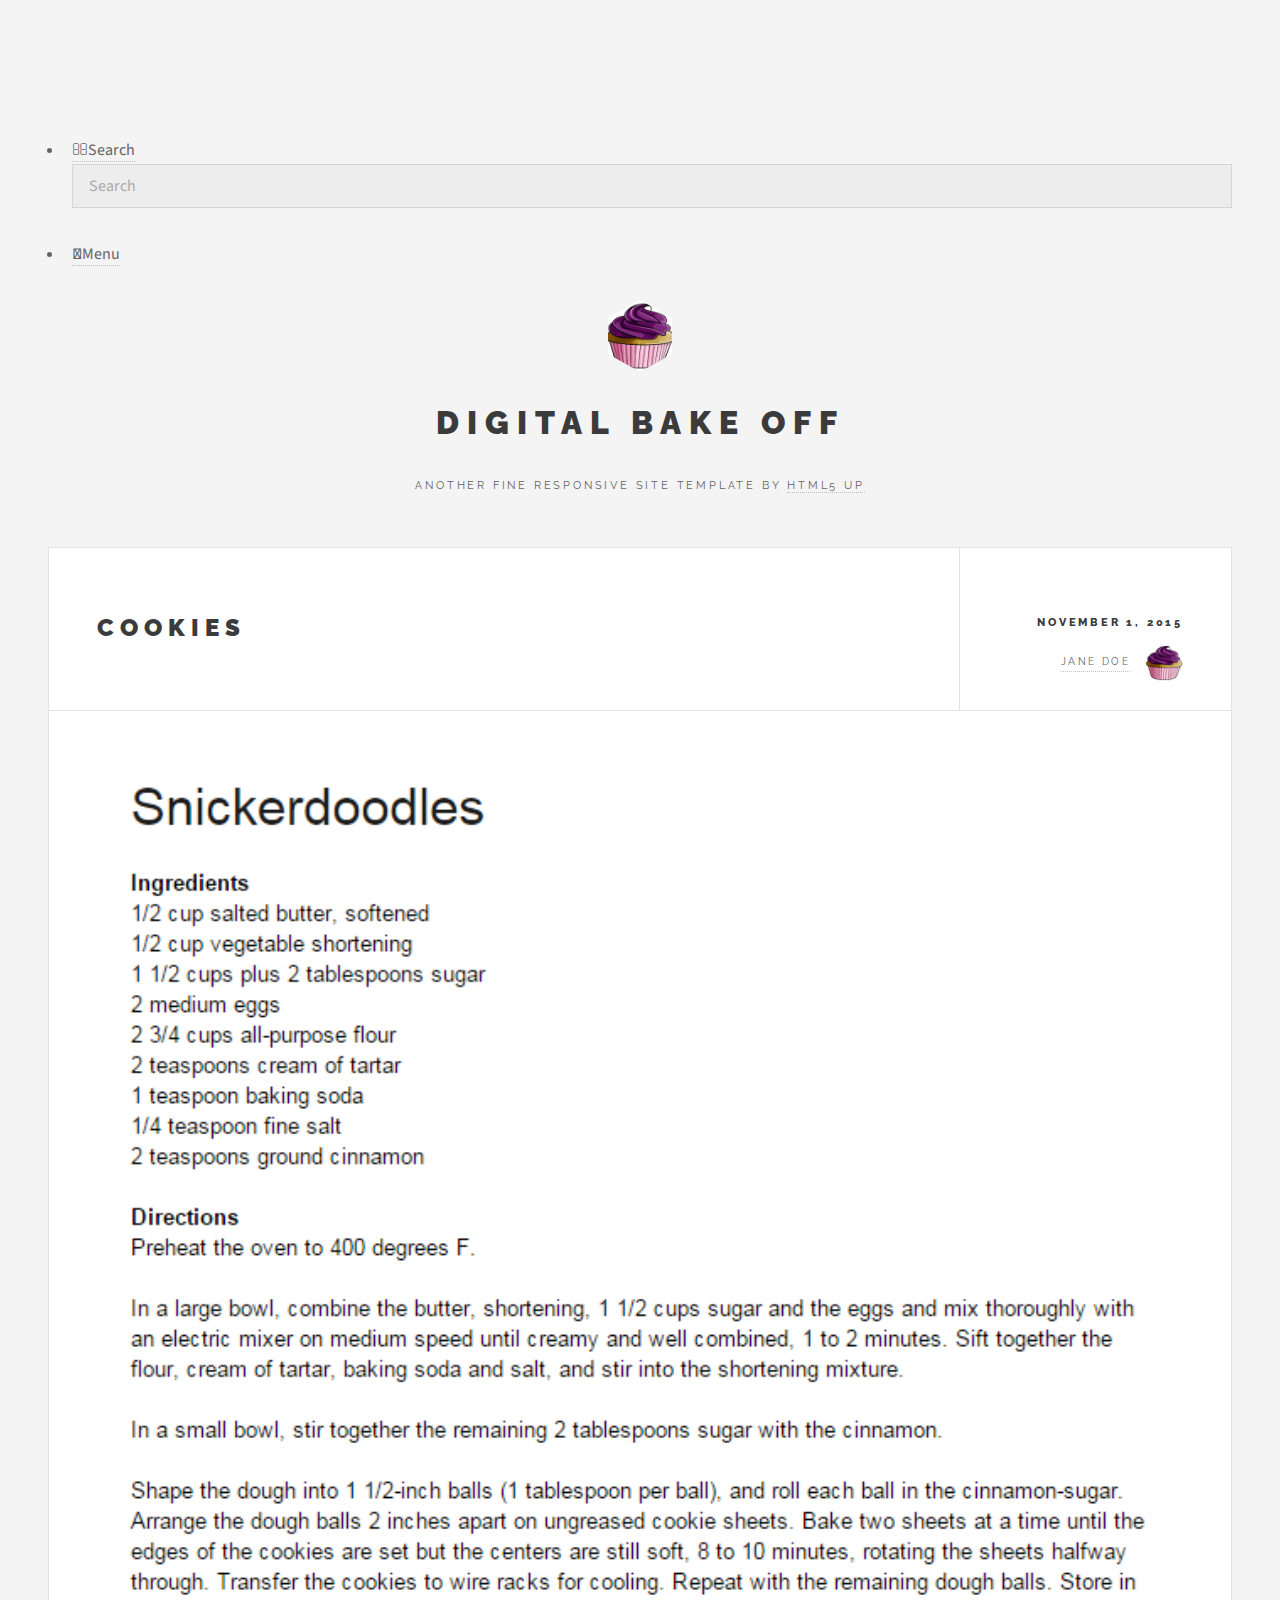
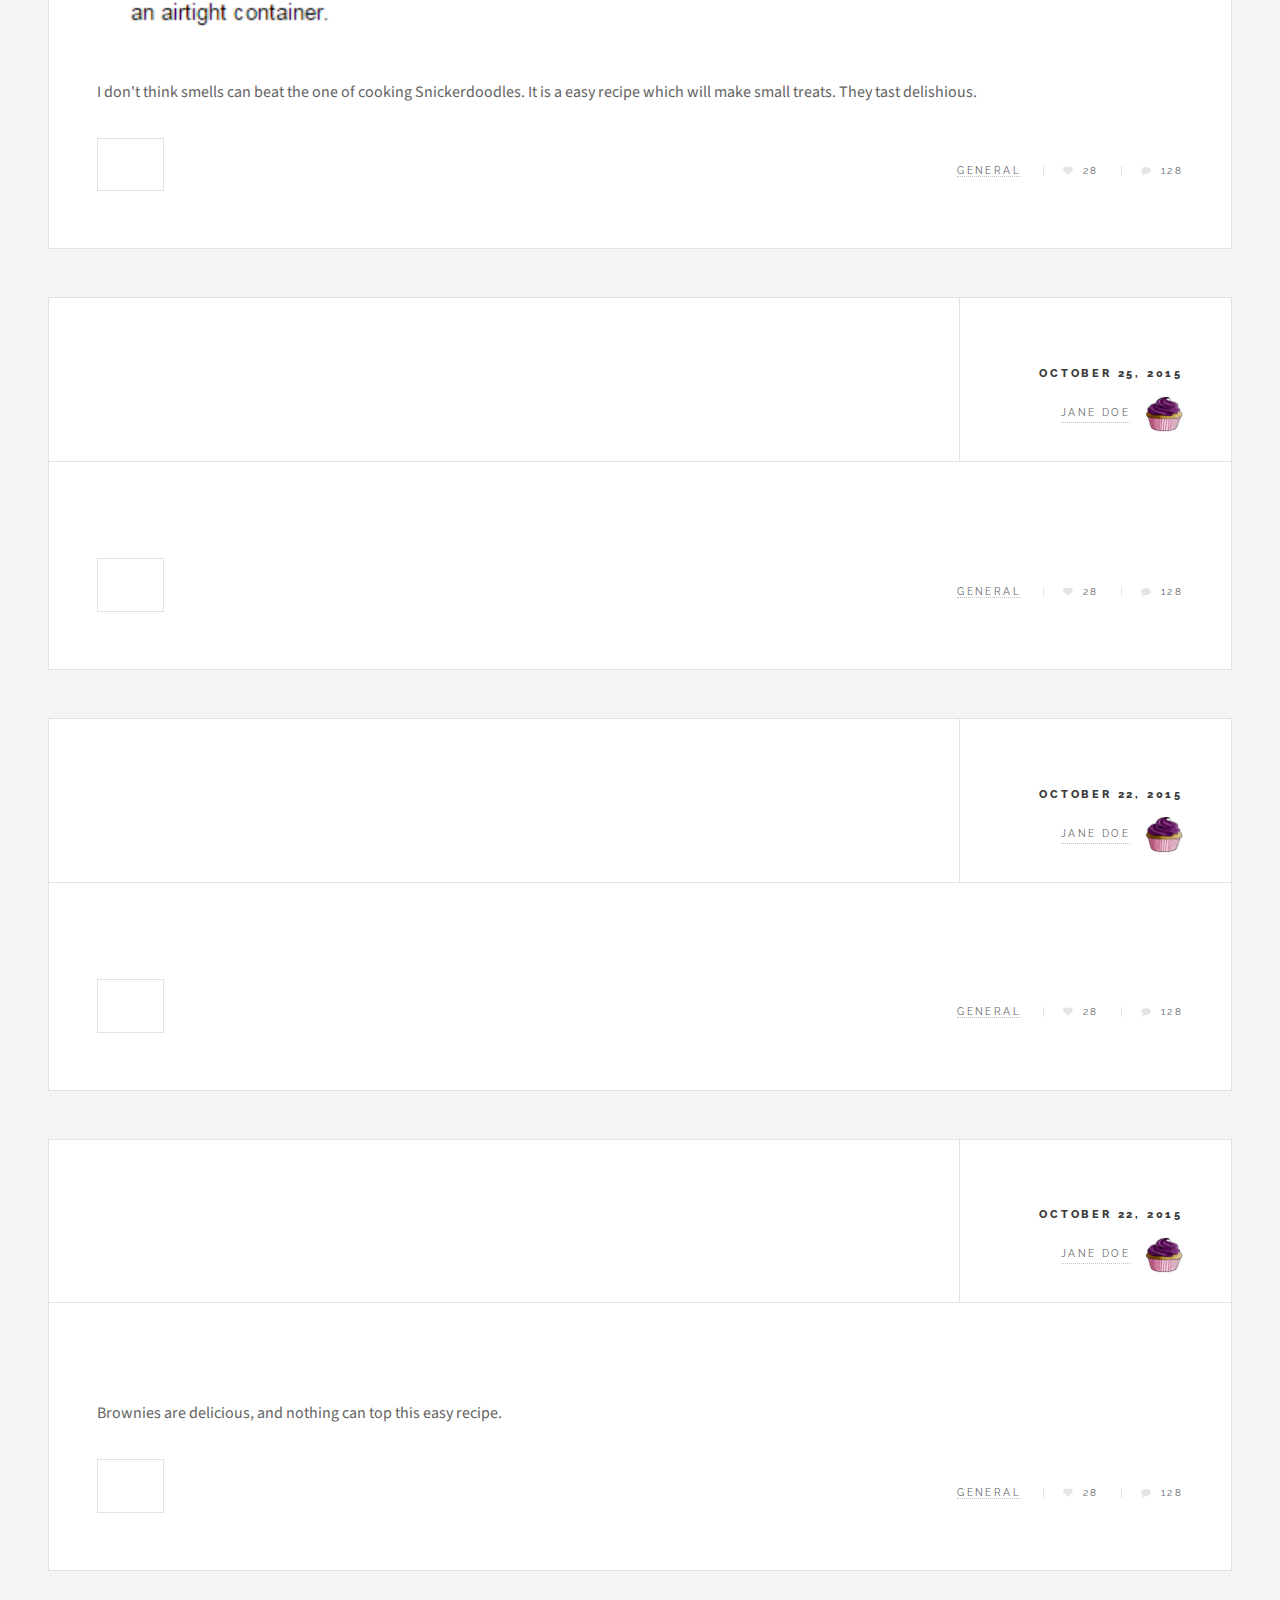
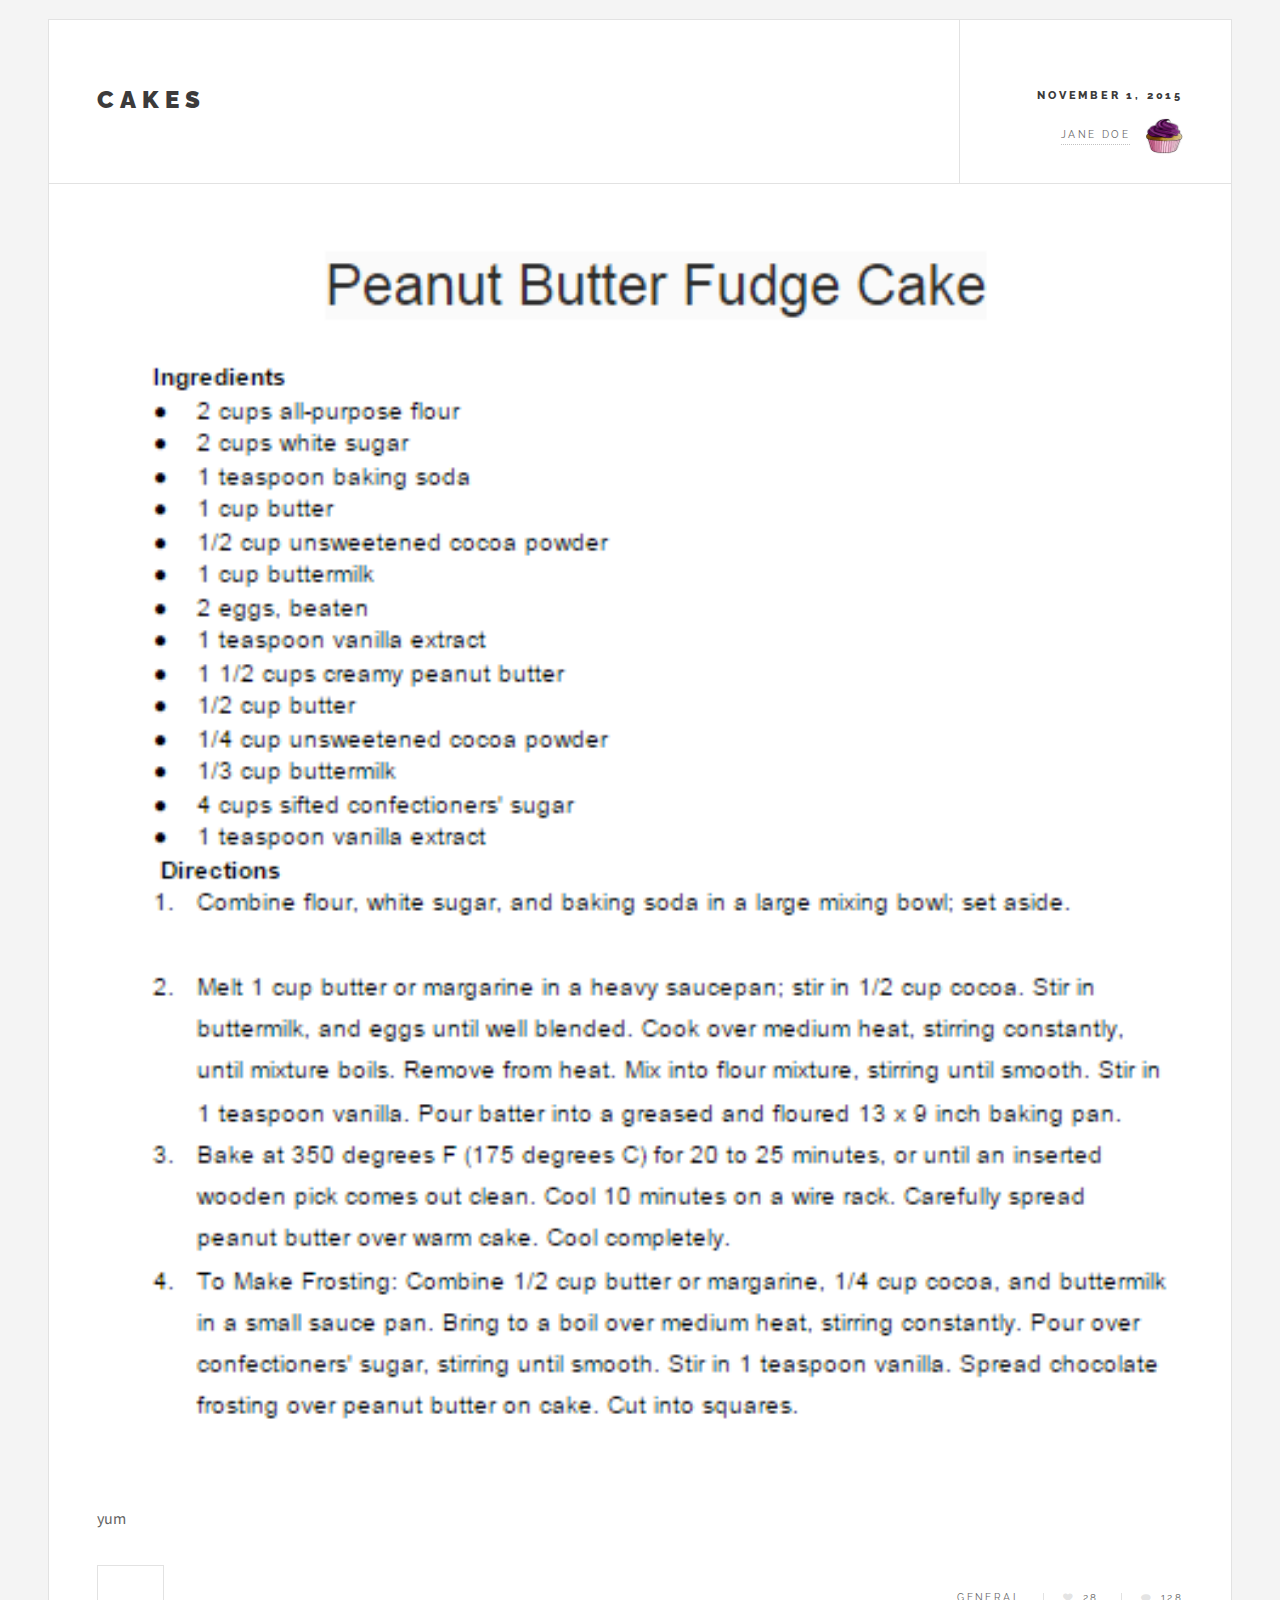
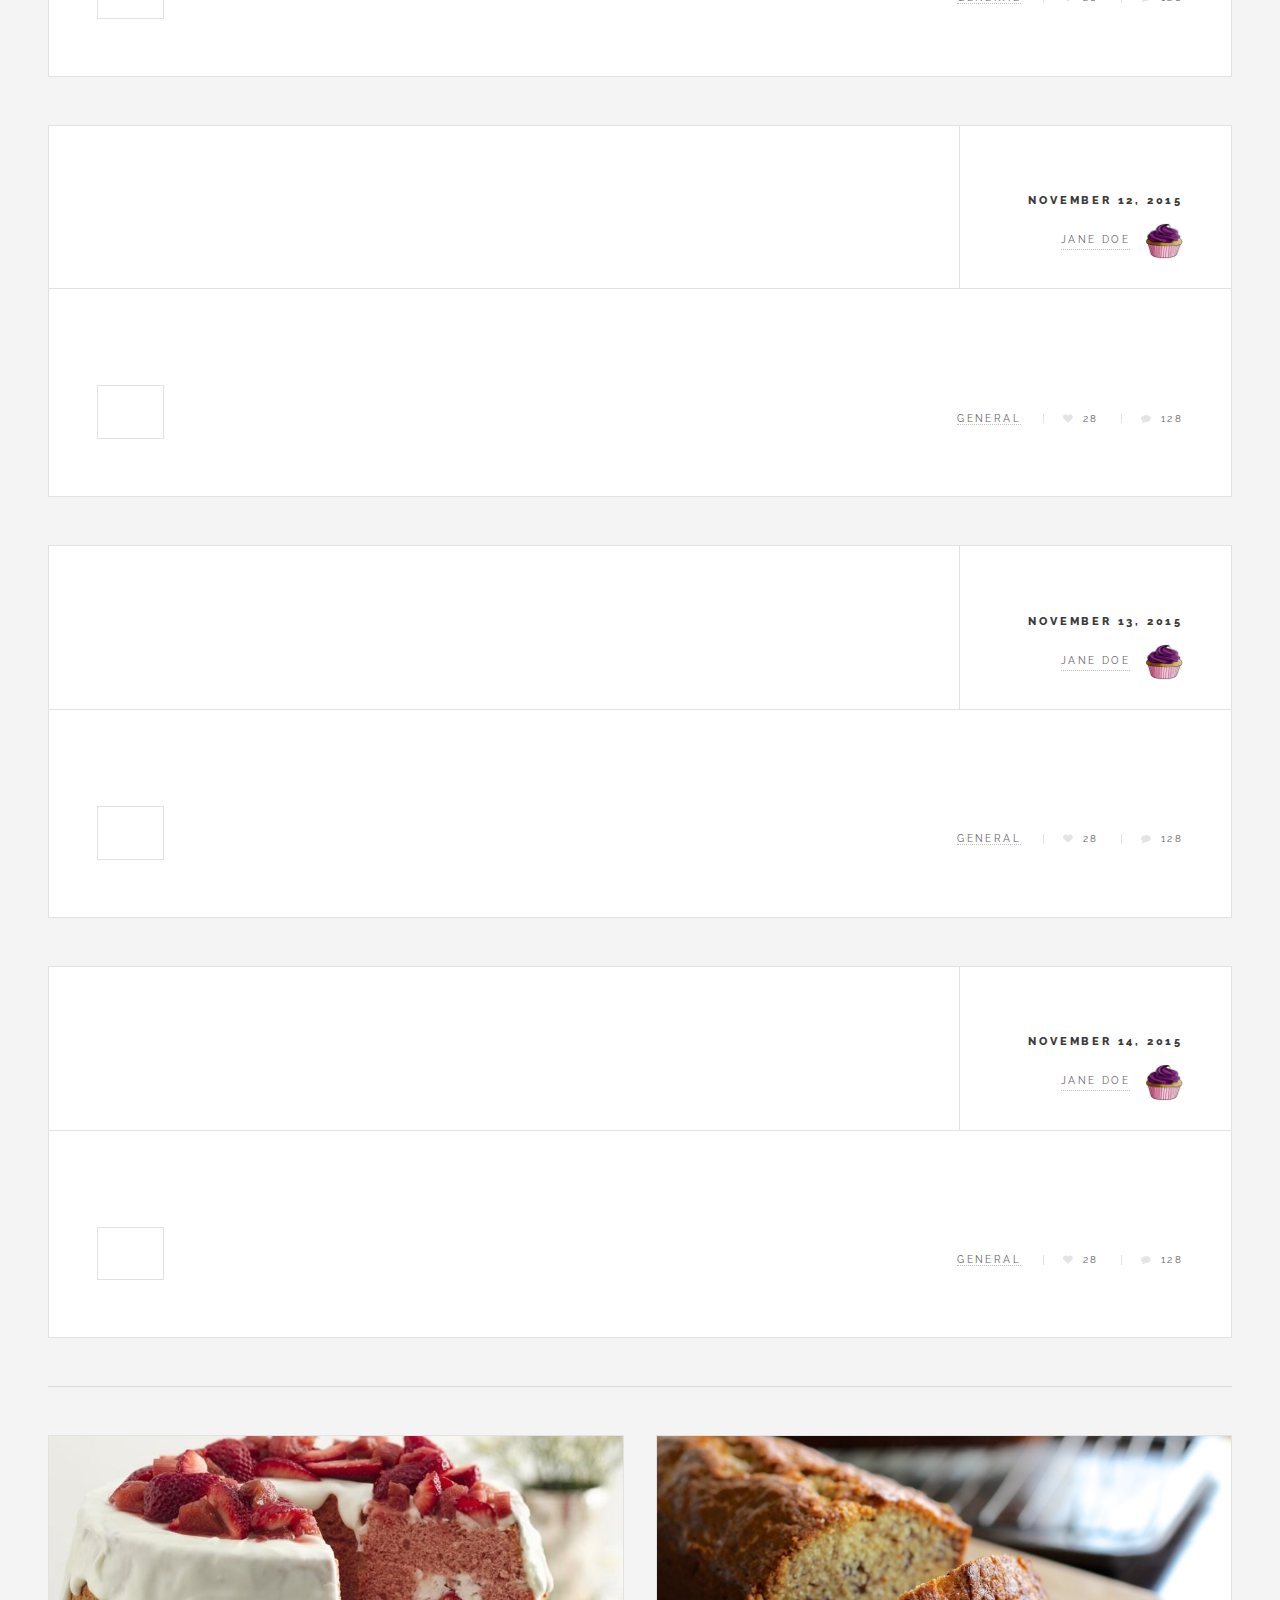
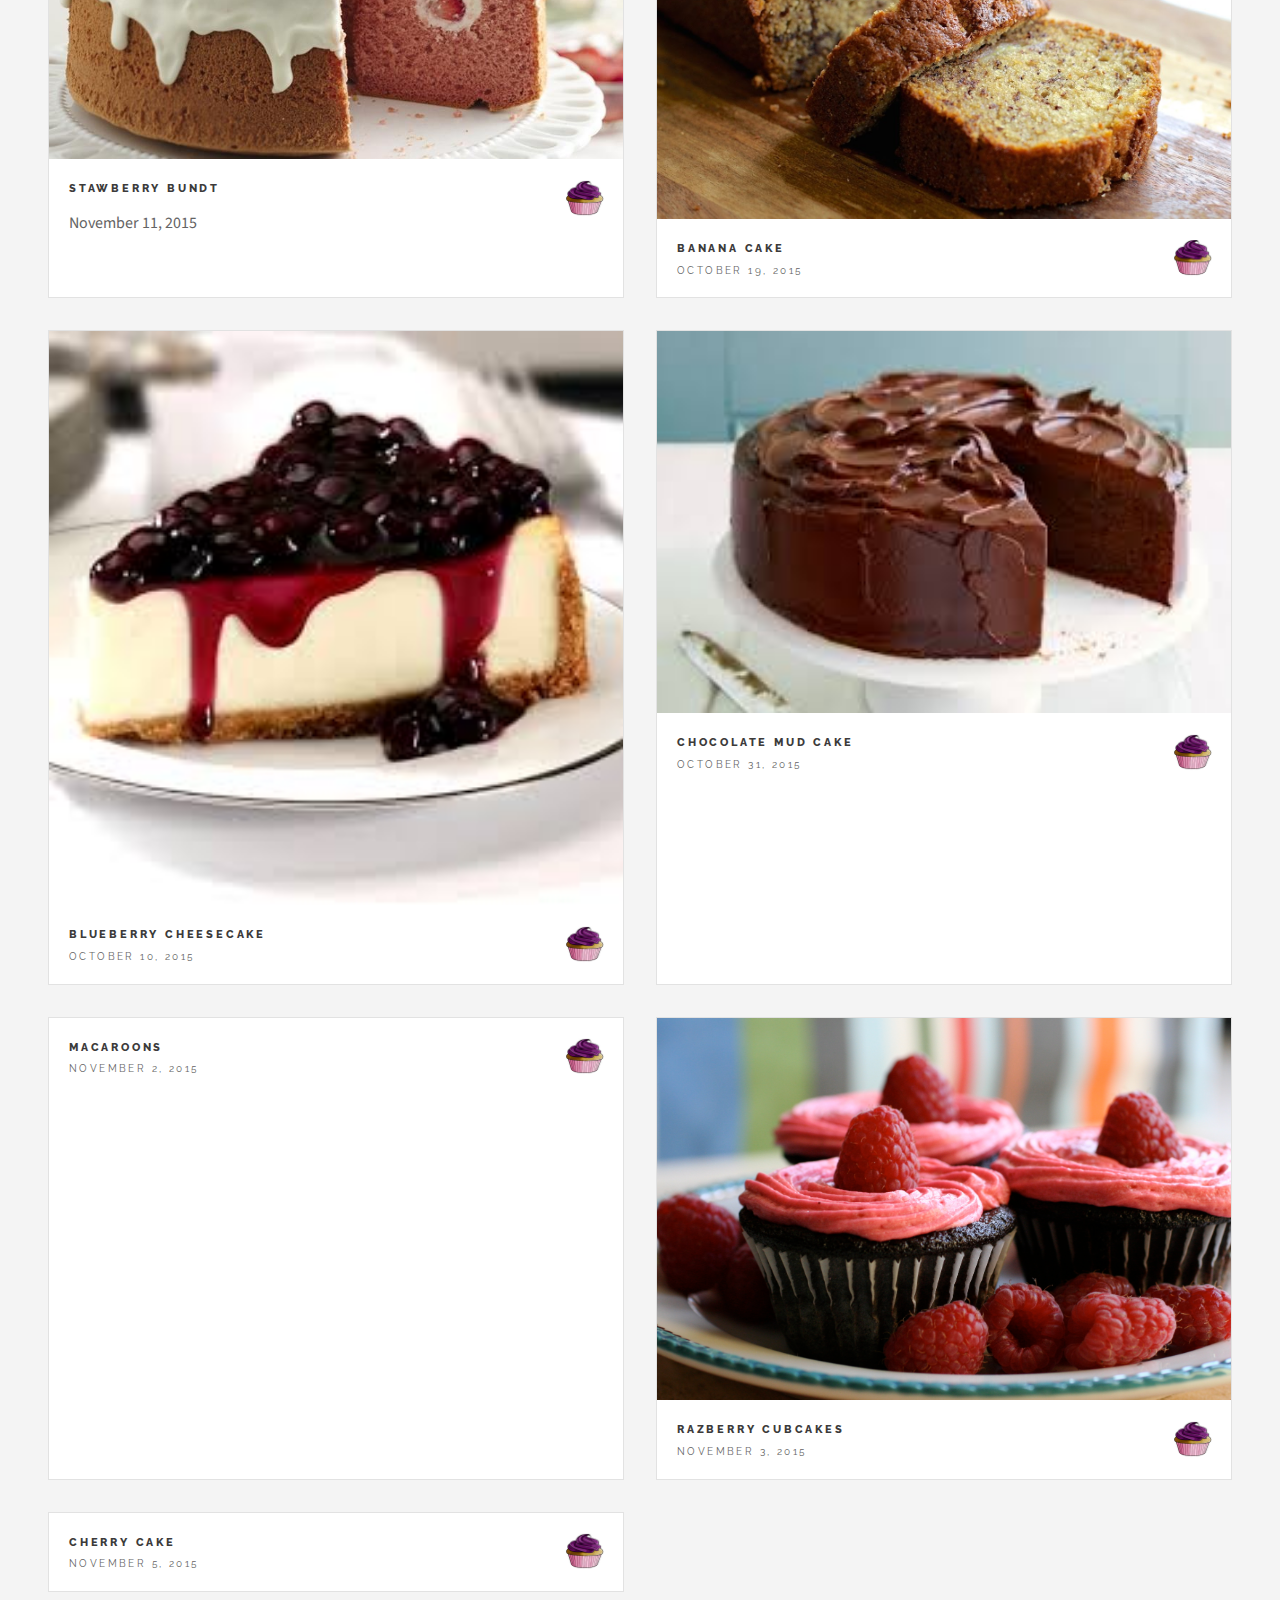
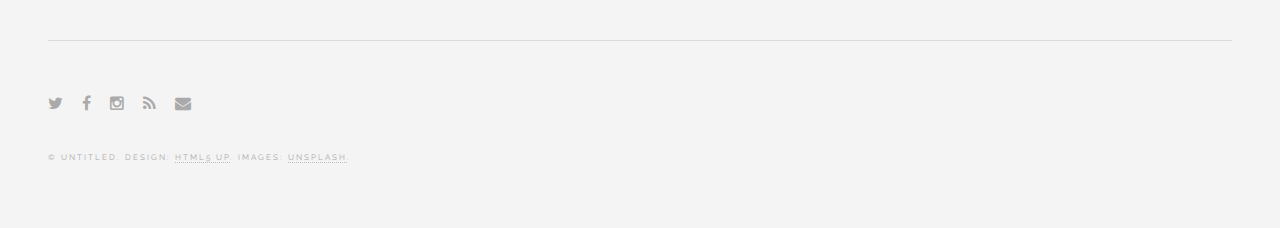
==== commit 583b4643: "Version 2" ====
--- a/index.html
+++ b/index.html
@@ -19,15 +19,10 @@
 		<!-- Wrapper -->
 			<div id="wrapper">
 
-				<!-- Header -->
-					<header id="header">
-						<h1><a href="#">Home</a></h1>
-						<nav class="links">
+				
 							<ul>
-						
-								<li><a href="cakes.html">Cakes</a></li>
-								<li><a href="#">Cookies</a></li>
-								<li><a href="#">Icing ideas</a></li>
+							
+								
 								
 							</ul>
 						</nav>
@@ -102,7 +97,7 @@
 							<article class="post">
 								<header>
 									<div class="title">
-										<h2><a href="#">Baking</a></h2>
+										<h2><a href="#">Cookies</a></h2>
 										
 									</div>
 									<div class="meta">
@@ -110,11 +105,11 @@
 										<a href="#" class="author"><span class="name">Jane Doe</span><img src="images/avatar.jpg" alt="" /></a>
 									</div>
 								</header>
-								<a href="#" class="image featured"><img src="images/pic01.jpg" alt="" /></a>
-								<p>This is a delishious recipe and I think evruone will enjoy it..</p>
+								<a href="#" class="image featured"><img src="images/pic01.PNG" alt="" /></a>
+								<p>I don't think smells can beat the one of cooking Snickerdoodles. It is a easy recipe which will make small treats. They tast delishious.
 								<footer>
 									<ul class="actions">
-										<li><a href="#" class="button big">Continue Reading</a></li>
+										<li><a href="#" class="button big"></a></li>
 									</ul>
 									<ul class="stats">
 										<li><a href="#">General</a></li>
@@ -128,19 +123,17 @@
 							<article class="post">
 								<header>
 									<div class="title">
-										<h2><a href="#">Ultricies sed magna euismod enim vitae gravida</a></h2>
-										<p>Lorem ipsum dolor amet nullam consequat etiam feugiat</p>
 									</div>
 									<div class="meta">
 										<time class="published" datetime="2015-10-25">October 25, 2015</time>
 										<a href="#" class="author"><span class="name">Jane Doe</span><img src="images/avatar.jpg" alt="" /></a>
 									</div>
 								</header>
-								<a href="#" class="image featured"><img src="images/pic02.jpg" alt="" /></a>
-								<p>Mauris neque quam, fermentum ut nisl vitae, convallis maximus nisl. Sed mattis nunc id lorem euismod placerat. Vivamus porttitor magna enim, ac accumsan tortor cursus at. Phasellus sed ultricies mi non congue ullam corper.</p>
+								<a href="#" class="image featured"><img src="images/pic02.png" alt="" /></a>
+								
 								<footer>
 									<ul class="actions">
-										<li><a href="#" class="button big">Continue Reading</a></li>
+										<li><a href="#" class="button big"></a></li>
 									</ul>
 									<ul class="stats">
 										<li><a href="#">General</a></li>
@@ -154,19 +147,16 @@
 							<article class="post">
 								<header>
 									<div class="title">
-										<h2><a href="#">Euismod et accumsan</a></h2>
-										<p>Lorem ipsum dolor amet nullam consequat etiam feugiat</p>
 									</div>
 									<div class="meta">
 										<time class="published" datetime="2015-10-22">October 22, 2015</time>
 										<a href="#" class="author"><span class="name">Jane Doe</span><img src="images/avatar.jpg" alt="" /></a>
 									</div>
 								</header>
-								<a href="#" class="image featured"><img src="images/pic03.jpg" alt="" /></a>
-								<p>Mauris neque quam, fermentum ut nisl vitae, convallis maximus nisl. Sed mattis nunc id lorem euismod placerat. Vivamus porttitor magna enim, ac accumsan tortor cursus at. Phasellus sed ultricies mi non congue ullam corper. Praesent tincidunt sed tellus ut rutrum. Sed vitae justo condimentum, porta lectus vitae, ultricies congue gravida diam non fringilla. Cras vehicula tellus eu ligula viverra, ac fringilla turpis suscipit. Quisque vestibulum rhoncus ligula.</p>
+								<a href="#" class="image featured"><img src="images/pic03.png" alt="" /></a>
 								<footer>
 									<ul class="actions">
-										<li><a href="#" class="button big">Continue Reading</a></li>
+										<li><a href="#" class="button big"></a></li>
 									</ul>
 									<ul class="stats">
 										<li><a href="#">General</a></li>
@@ -175,6 +165,129 @@
 									</ul>
 								</footer>
 							</article>
+
+							<!-- Post -->
+							<article class="post">
+								<header>
+									<div class="title">
+									</div>
+									<div class="meta">
+										<time class="published" datetime="2015-10-22">October 22, 2015</time>
+										<a href="#" class="author"><span class="name">Jane Doe</span><img src="images/avatar.jpg" alt="" /></a>
+									</div>
+								</header>
+								<a href="#" class="image featured"><img src="images/Brownies.png" alt="" /></a>
+								<p>Brownies are delicious, and nothing can top this easy recipe.</p>
+								<footer>
+									<ul class="actions">
+										<li><a href="#" class="button big"></a></li>
+									</ul>
+									<ul class="stats">
+										<li><a href="#">General</a></li>
+										<li><a href="#" class="icon fa-heart">28</a></li>
+										<li><a href="#" class="icon fa-comment">128</a></li>
+									</ul>
+								</footer>
+							</article>
+
+							<!-- Post -->
+							<article class="post">
+								<header>
+									<div class="title">
+										<h2><a href="#">Cakes</a></h2>
+										
+									</div>
+									<div class="meta">
+										<time class="published" datetime="2015-11-01">November 1, 2015</time>
+										<a href="#" class="author"><span class="name">Jane Doe</span><img src="images/avatar.jpg" alt="" /></a>
+									</div>
+								</header>
+								<a href="#" class="image featured"><img src="images/Fudge.PNG" alt="" /></a>
+								<p>yum
+								<footer>
+									<ul class="actions">
+										<li><a href="#" class="button big"></a></li>
+									</ul>
+									<ul class="stats">
+										<li><a href="#">General</a></li>
+										<li><a href="#" class="icon fa-heart">28</a></li>
+										<li><a href="#" class="icon fa-comment">128</a></li>
+									</ul>
+								</footer>
+							</article>
+
+						<!-- Post -->
+							<article class="post">
+								<header>
+									<div class="title">
+									</div>
+									<div class="meta">
+										<time class="published" datetime="2015-10-25">November 12, 2015</time>
+										<a href="#" class="author"><span class="name">Jane Doe</span><img src="images/avatar.jpg" alt="" /></a>
+									</div>
+								</header>
+								<a href="#" class="image featured"><img src="images/Mint.png" alt="" /></a>
+								
+								<footer>
+									<ul class="actions">
+										<li><a href="#" class="button big"></a></li>
+									</ul>
+									<ul class="stats">
+										<li><a href="#">General</a></li>
+										<li><a href="#" class="icon fa-heart">28</a></li>
+										<li><a href="#" class="icon fa-comment">128</a></li>
+									</ul>
+								</footer>
+							</article>
+
+							<!-- Post -->
+							<article class="post">
+								<header>
+									<div class="title">
+									</div>
+									<div class="meta">
+										<time class="published" datetime="2015-10-25">November 13, 2015</time>
+										<a href="#" class="author"><span class="name">Jane Doe</span><img src="images/avatar.jpg" alt="" /></a>
+									</div>
+								</header>
+								<a href="#" class="image featured"><img src="images/St.png" alt="" /></a>
+								
+								<footer>
+									<ul class="actions">
+										<li><a href="#" class="button big"></a></li>
+									</ul>
+									<ul class="stats">
+										<li><a href="#">General</a></li>
+										<li><a href="#" class="icon fa-heart">28</a></li>
+										<li><a href="#" class="icon fa-comment">128</a></li>
+									</ul>
+								</footer>
+							</article>
+
+							<!-- Post -->
+							<article class="post">
+								<header>
+									<div class="title">
+									</div>
+									<div class="meta">
+										<time class="published" datetime="2015-10-25">November 14, 2015</time>
+										<a href="#" class="author"><span class="name">Jane Doe</span><img src="images/avatar.jpg" alt="" /></a>
+									</div>
+								</header>
+								<a href="#" class="image featured"><img src="images/Mud.png" alt="" /></a>
+								
+								<footer>
+									<ul class="actions">
+										<li><a href="#" class="button big"></a></li>
+									</ul>
+									<ul class="stats">
+										<li><a href="#">General</a></li>
+										<li><a href="#" class="icon fa-heart">28</a></li>
+										<li><a href="#" class="icon fa-comment">128</a></li>
+									</ul>
+								</footer>
+							</article>
+
 
 						<!-- Post -->
 						<!--
@@ -491,11 +604,7 @@
 							</article>
 						-->
 
-						<!-- Pagination -->
-							<ul class="actions pagination">
-								<li><a href="" class="disabled button big previous">Previous Page</a></li>
-								<li><a href="#" class="button big next">Next Page</a></li>
-							</ul>
+						
 
 					</div>
 
@@ -554,6 +663,37 @@
 											</header>
 											<a href="#" class="image"><img src="images/pic07.jpg" alt="" /></a>
 										</article>
+
+										<!-- Mini Post -->
+										<article class="mini-post">
+											<header>
+												<h3><a href="#">Macaroons</a></h3>
+												<time class="published" datetime="2015-10-17">November 2, 2015</time>
+												<a href="#" class="author"><img src="images/avatar.jpg" alt="" /></a>
+											</header>
+											<a href="#" class="image"><img src="images/Mac.jpg" alt="" /></a>
+										</article>
+
+										<!-- Mini Post -->
+										<article class="mini-post">
+											<header>
+												<h3><a href="#">Razberry Cubcakes</a></h3>
+												<time class="published" datetime="2015-10-17">November 3, 2015</time>
+												<a href="#" class="author"><img src="images/avatar.jpg" alt="" /></a>
+											</header>
+											<a href="#" class="image"><img src="images/Raz.jpg" alt="" /></a>
+										</article>
+
+										<!-- Mini Post -->
+										<article class="mini-post">
+											<header>
+												<h3><a href="#">Cherry Cake</a></h3>
+												<time class="published" datetime="2015-10-17">November 5, 2015</time>
+												<a href="#" class="author"><img src="images/avatar.jpg" alt="" /></a>
+											</header>
+											<a href="#" class="image"><img src="images/Ch.jpg" alt="" /></a>
+										</article>
+
 
 								</div>
 							</section>
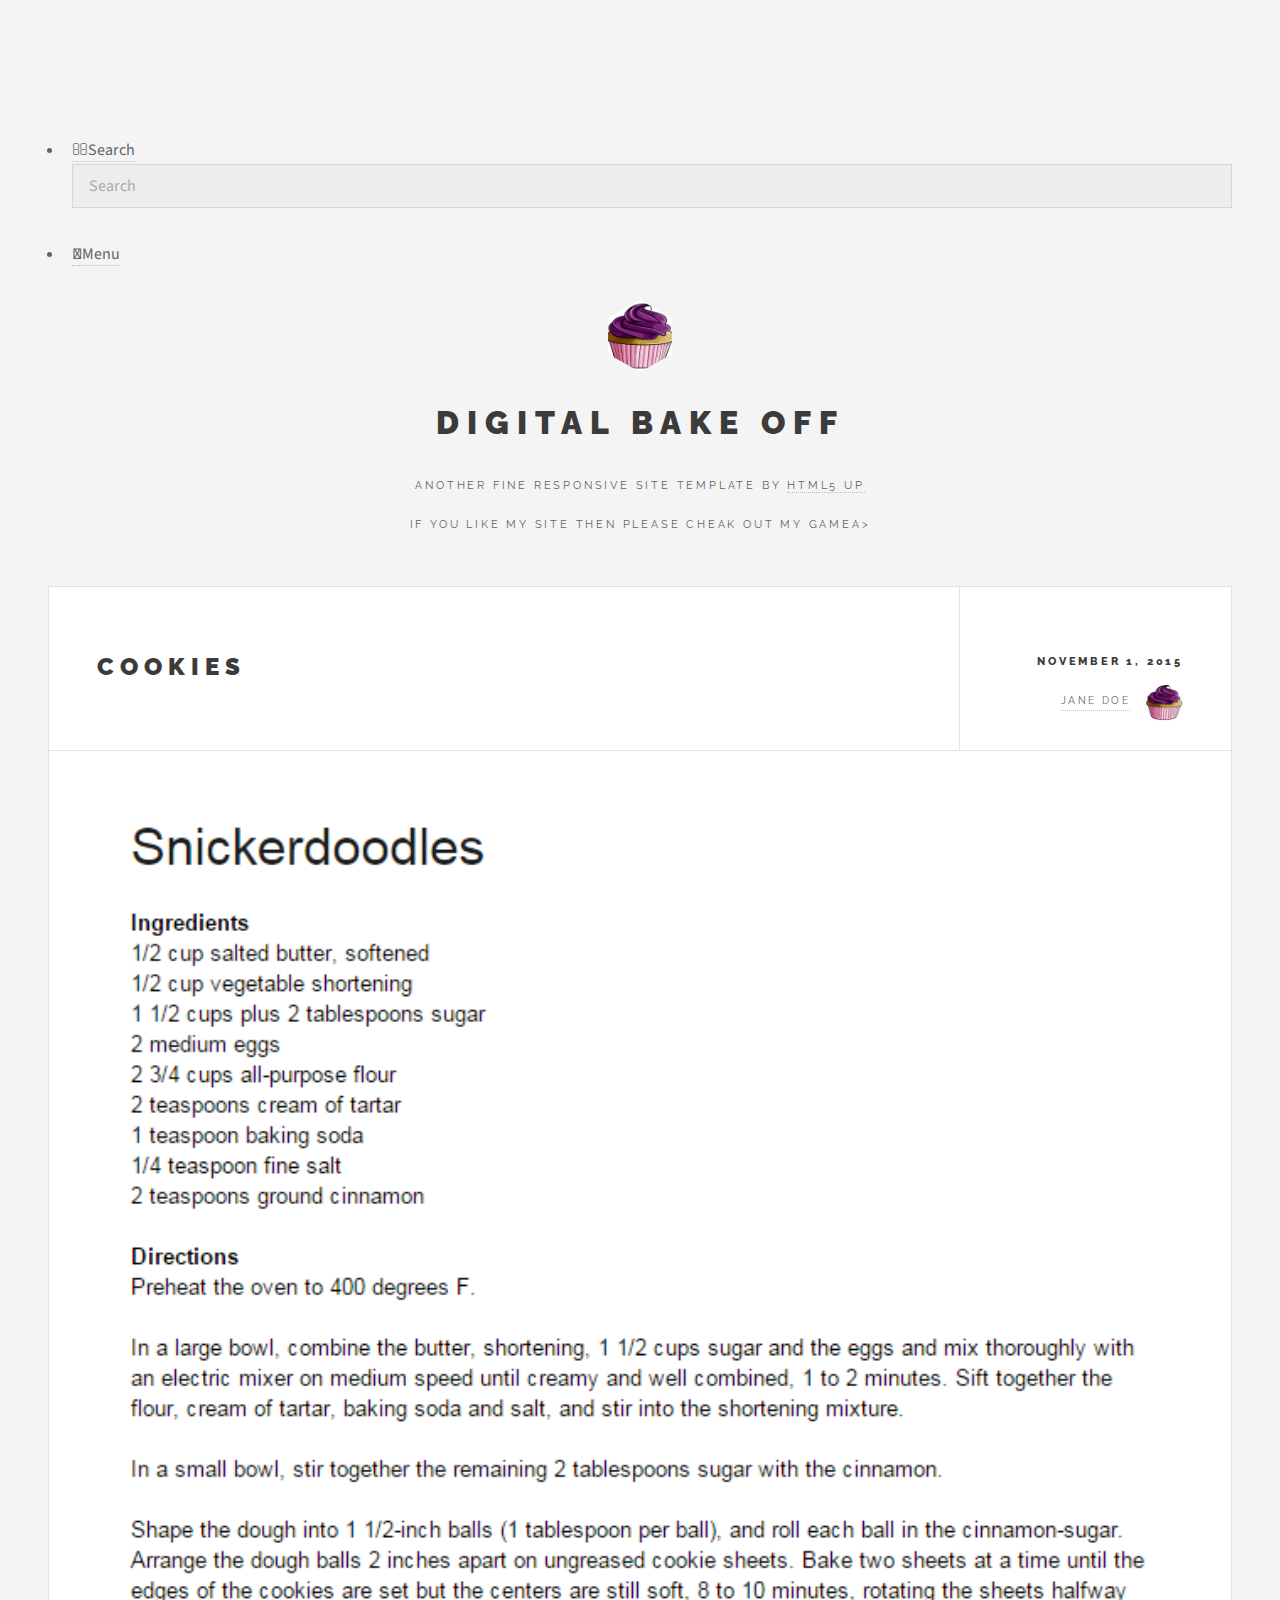
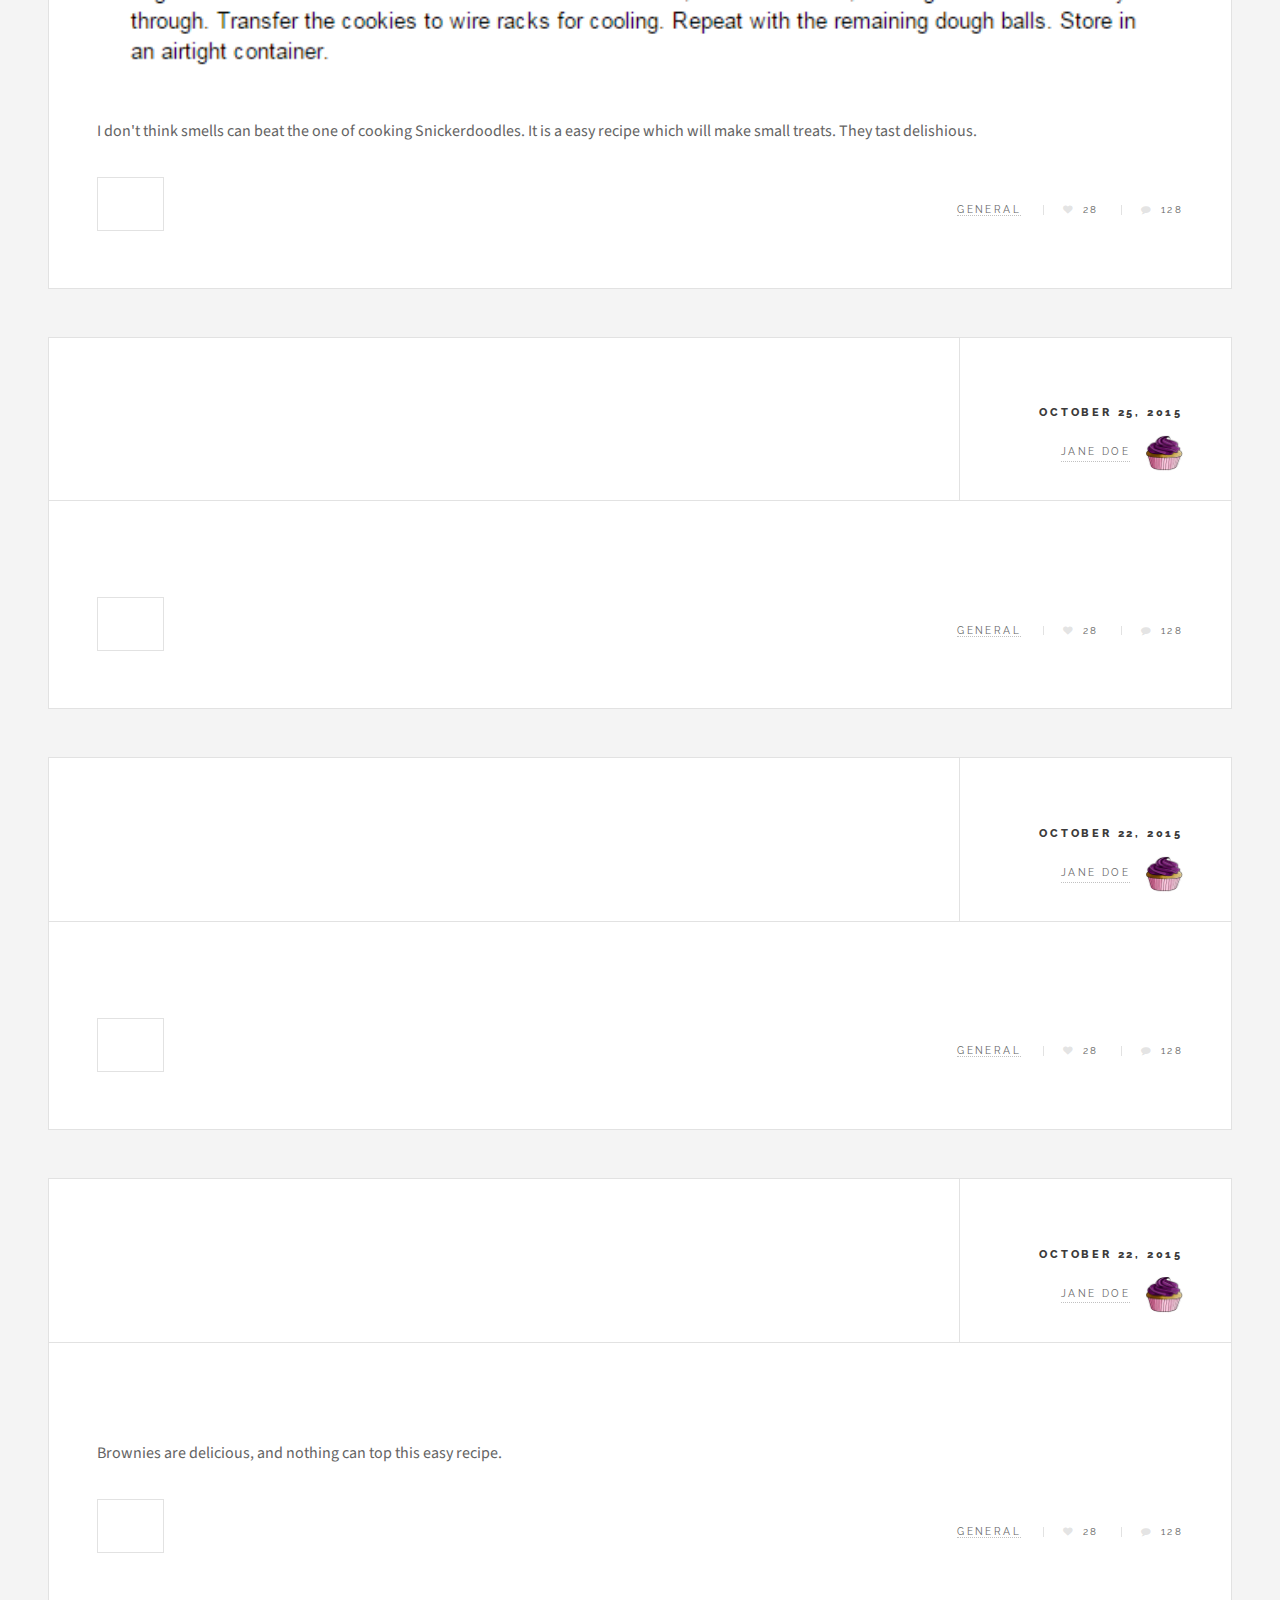
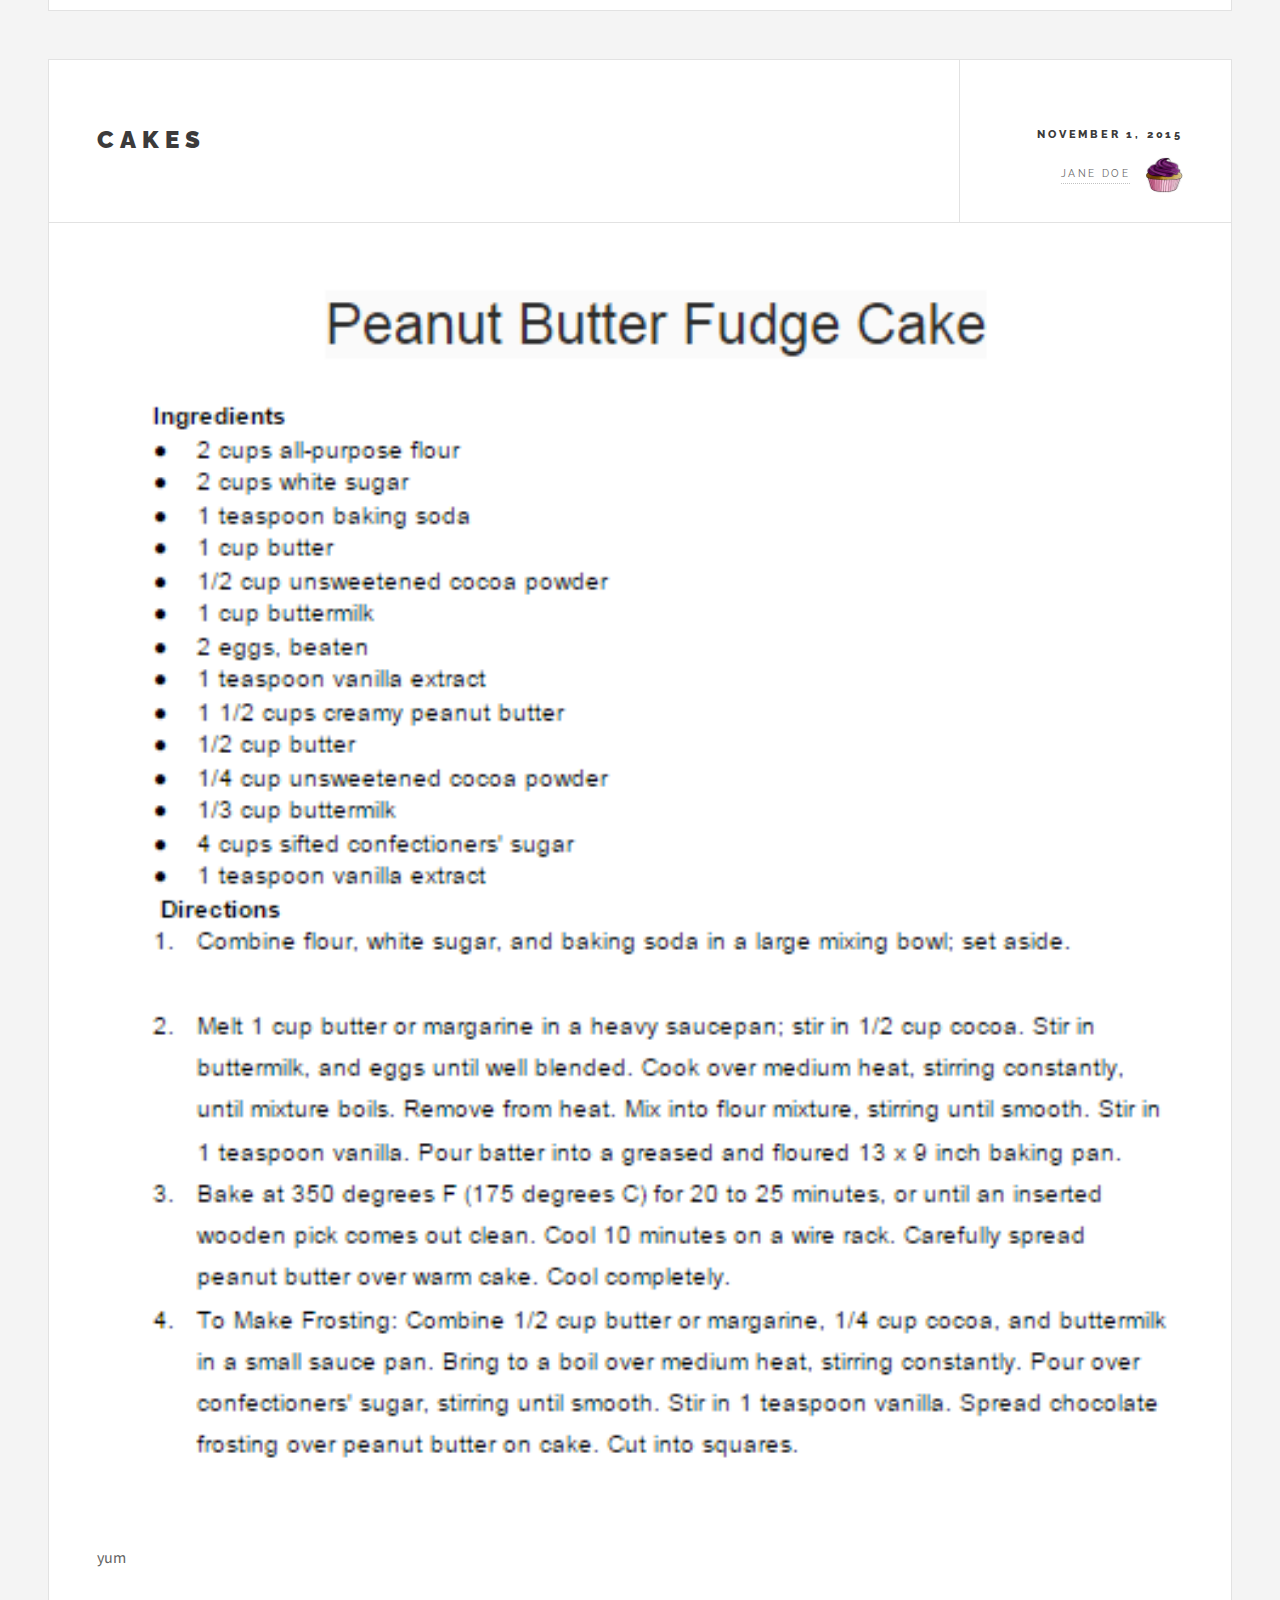
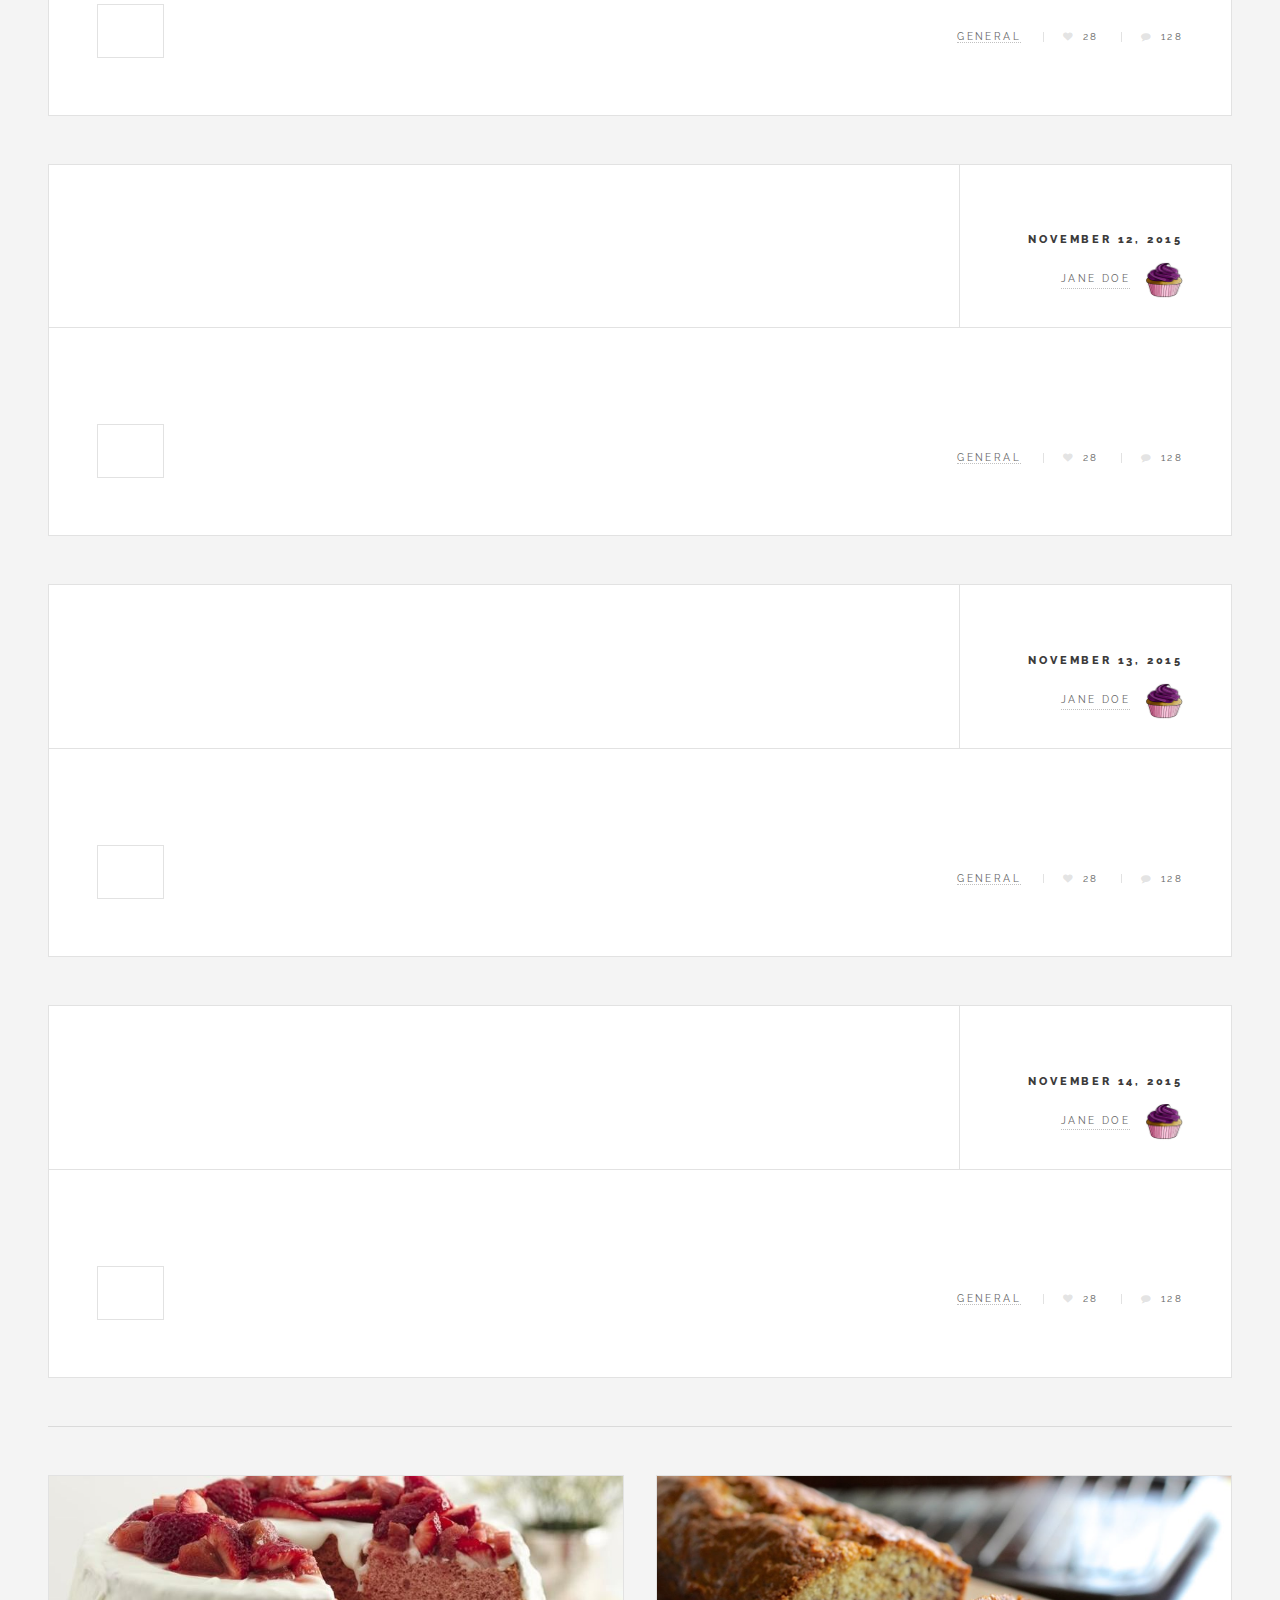
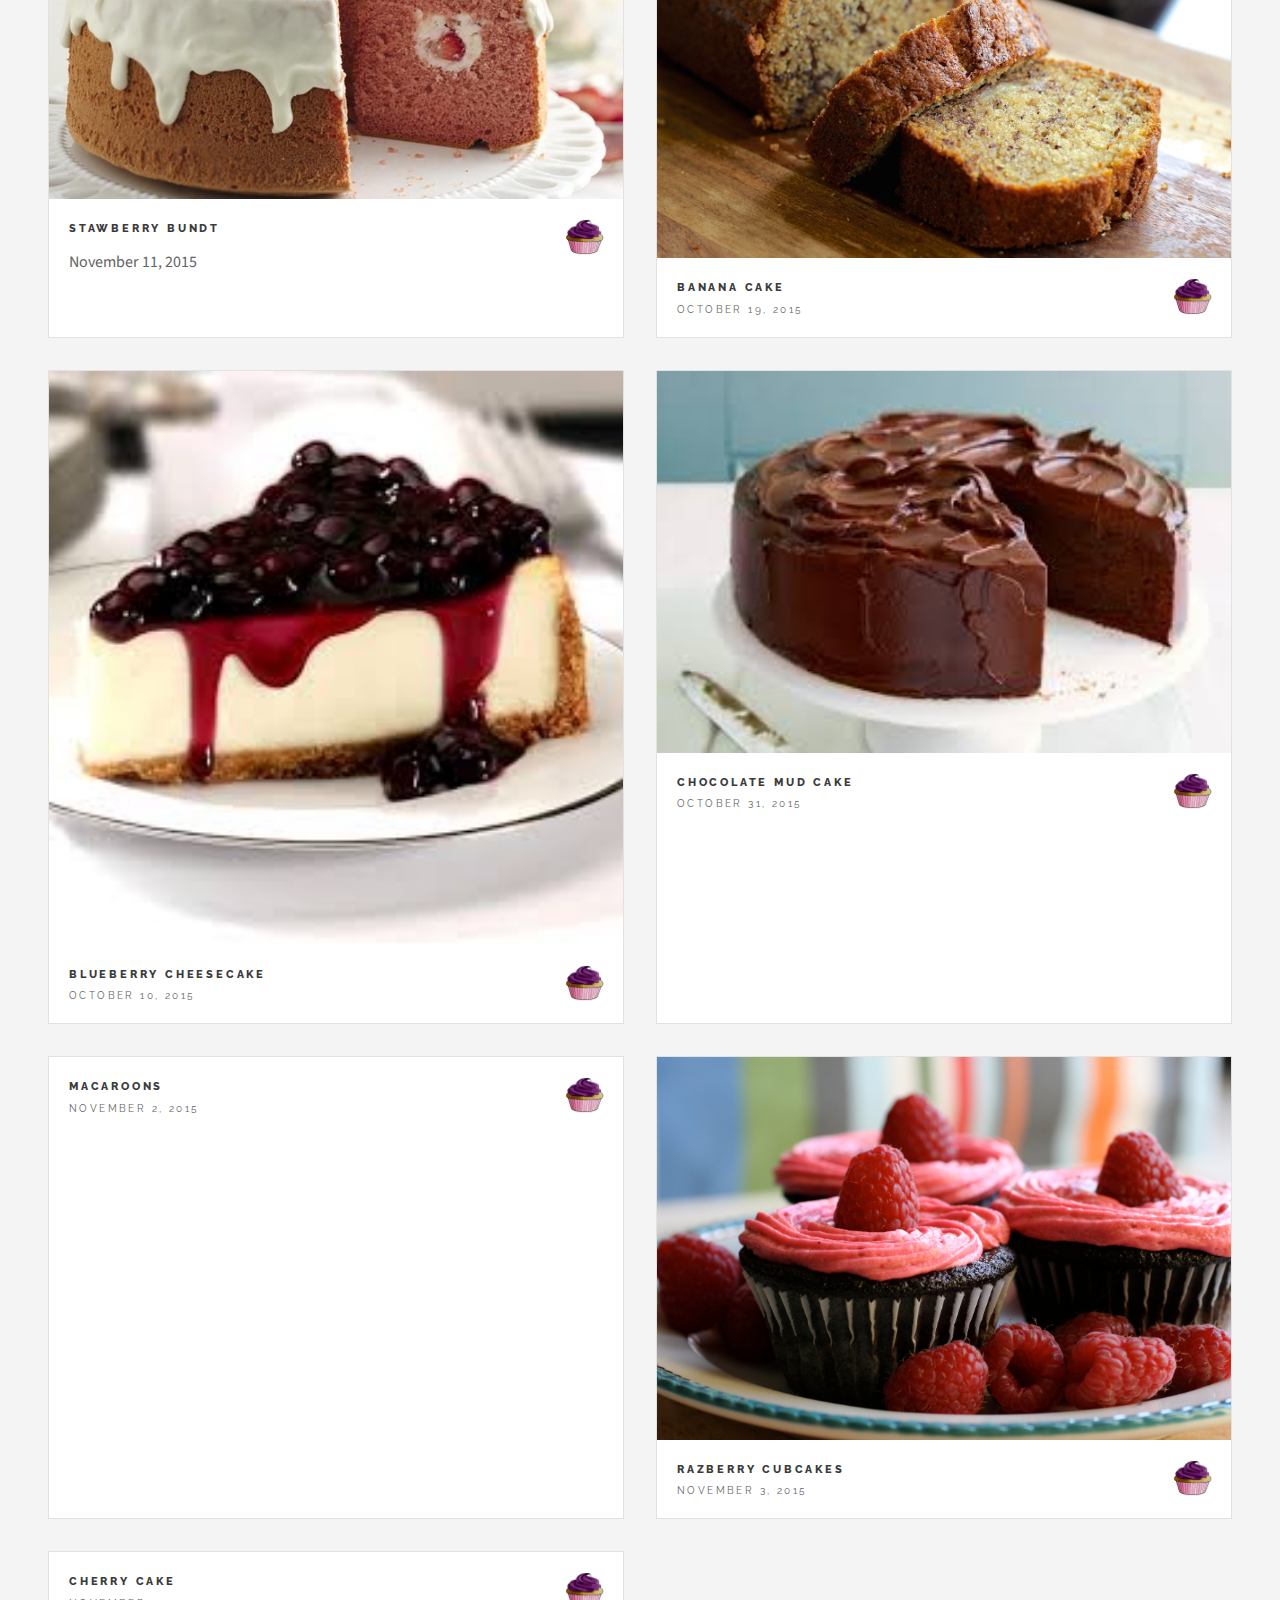
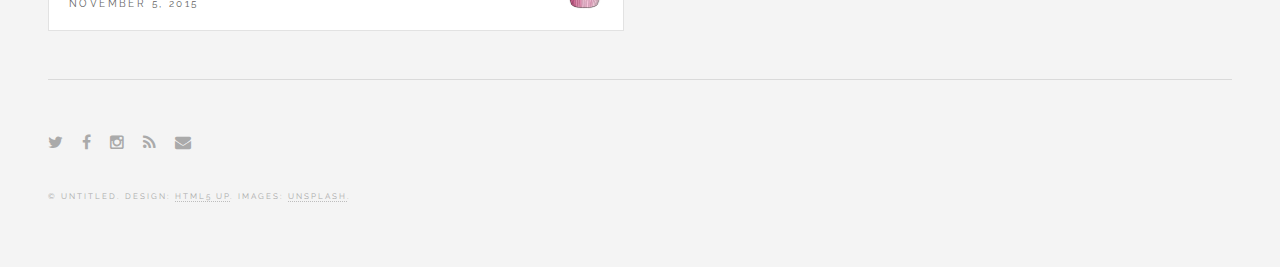
==== commit 4dc25488: "Game" ====
--- a/index.html
+++ b/index.html
@@ -617,6 +617,7 @@
 								<header>
 									<h2>Digital Bake Off</h2>
 									<p>Another fine responsive site template by <a href="http://html5up.net">HTML5 UP</a></p>
+									<p>If You like my site then please cheak out my <href="http://codepen.io/Cinders123/pen/ZbmvwR">Game</href="http:>a></p>
 								</header>
 							</section>
 
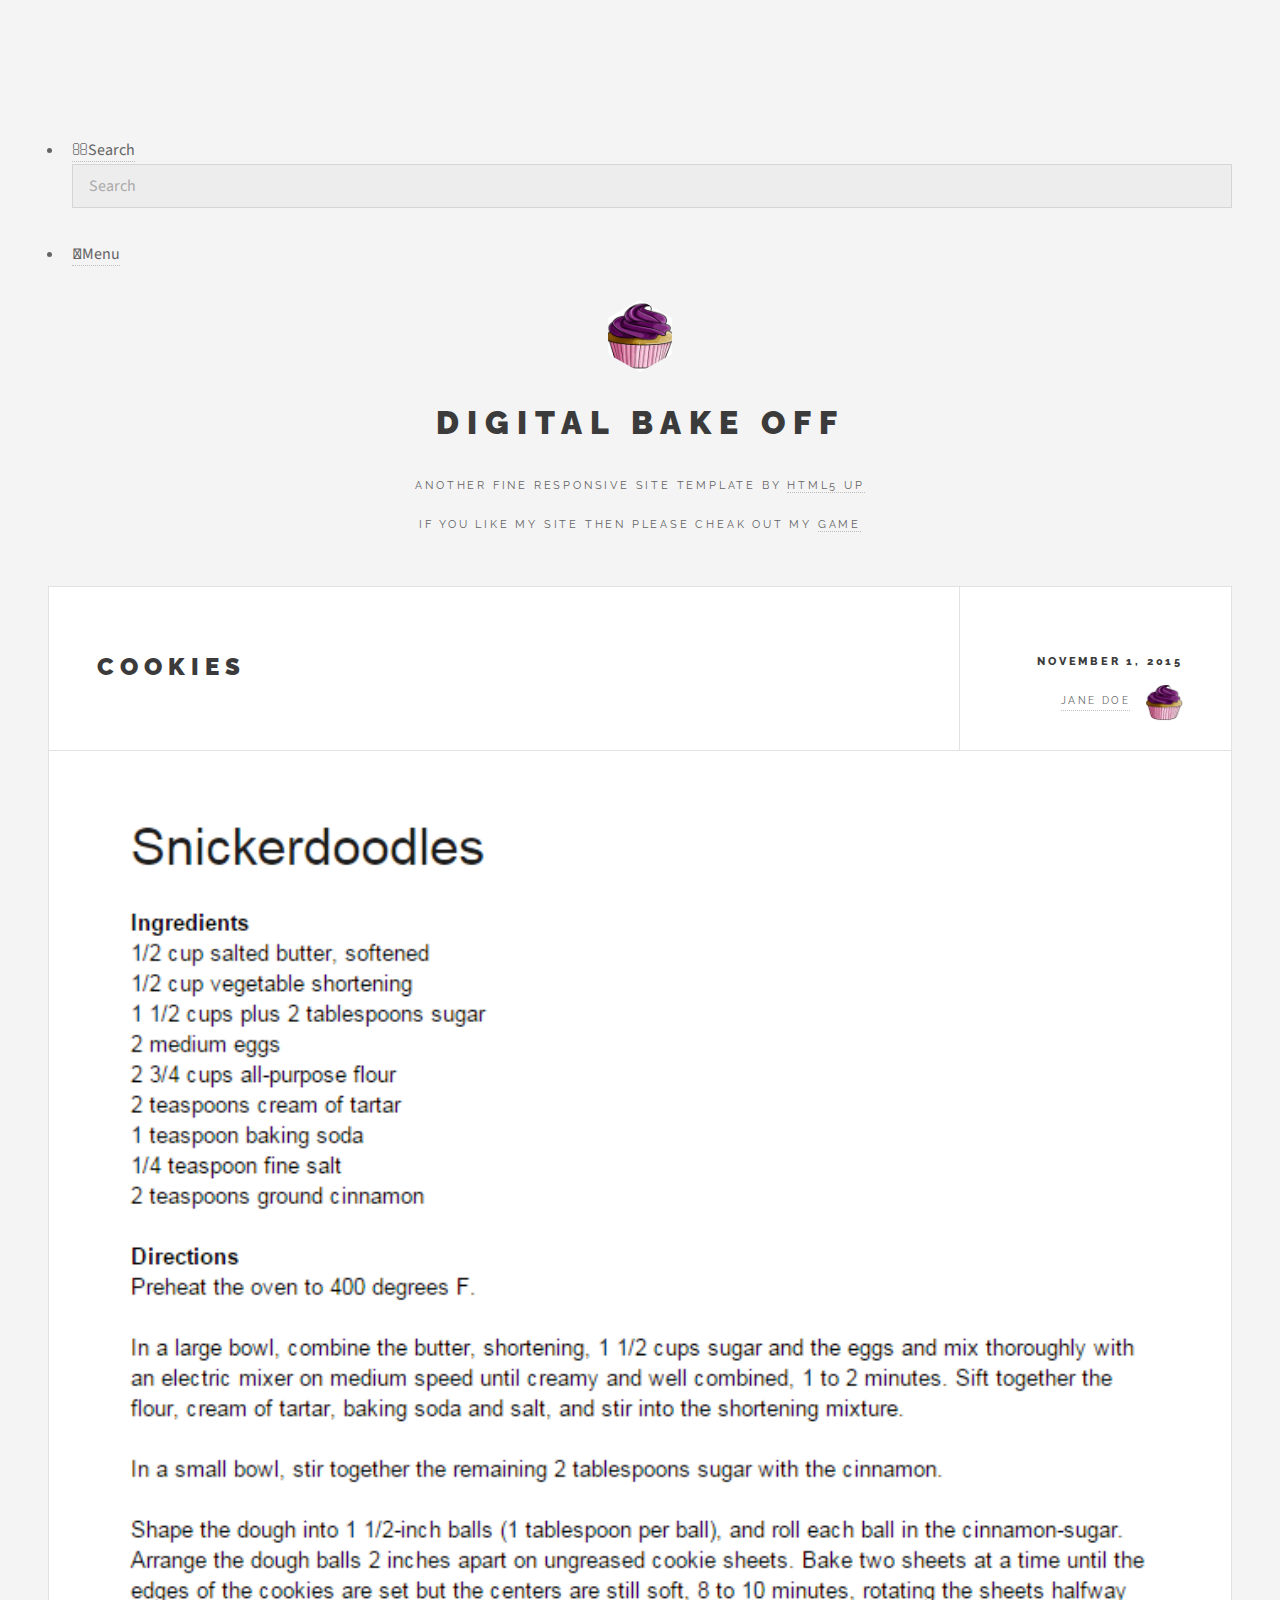
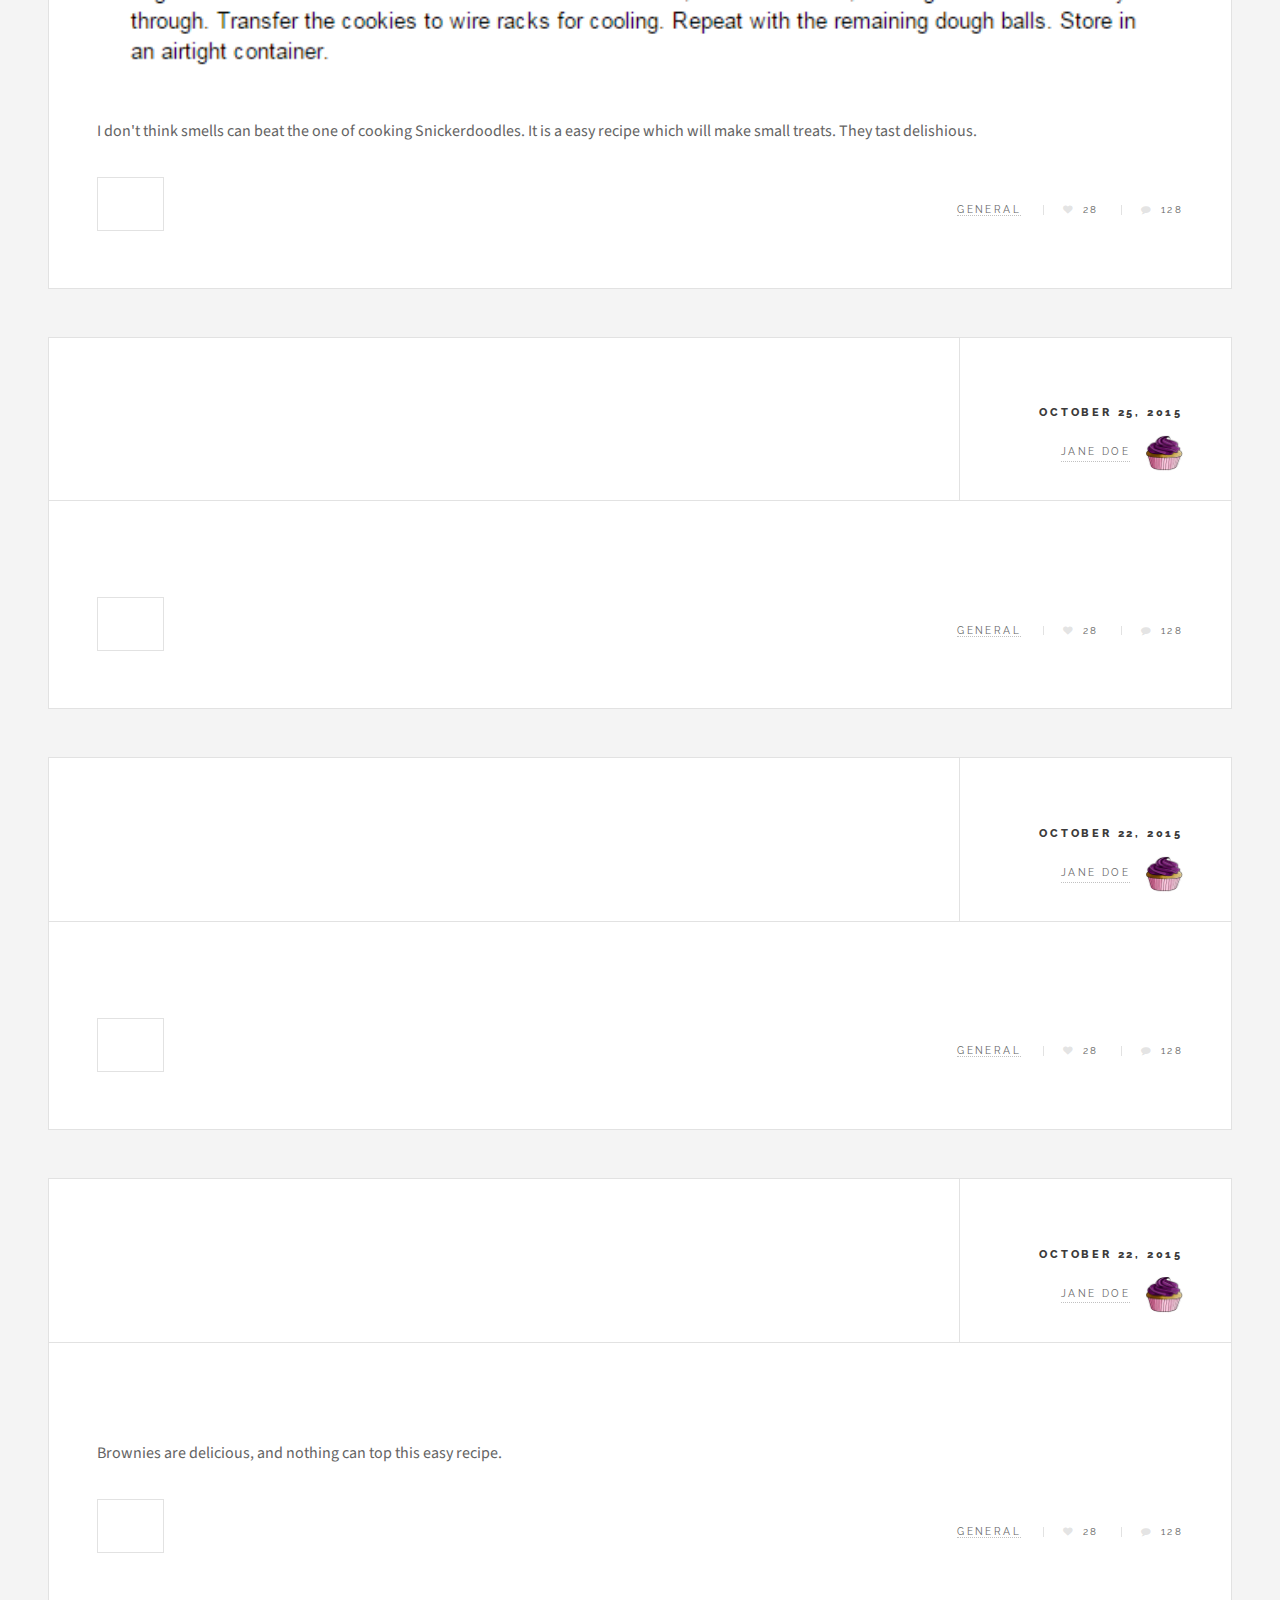
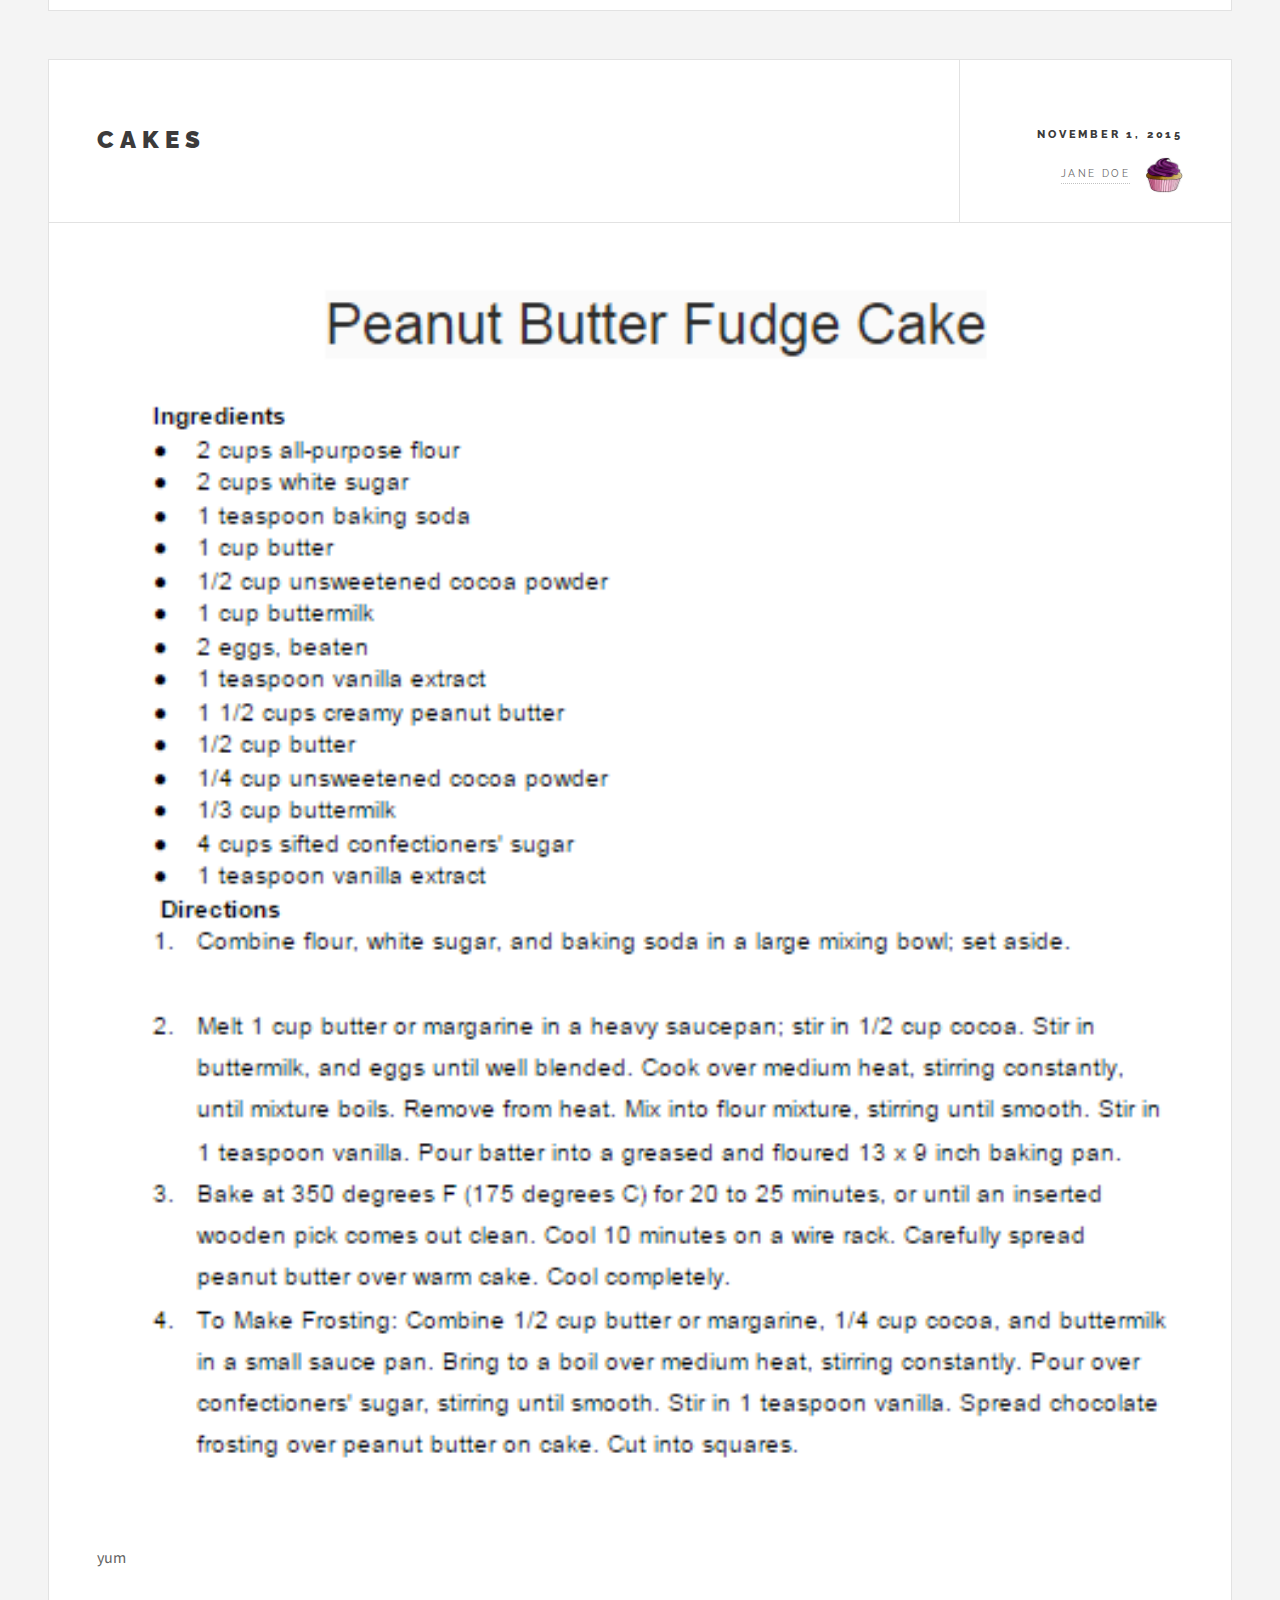
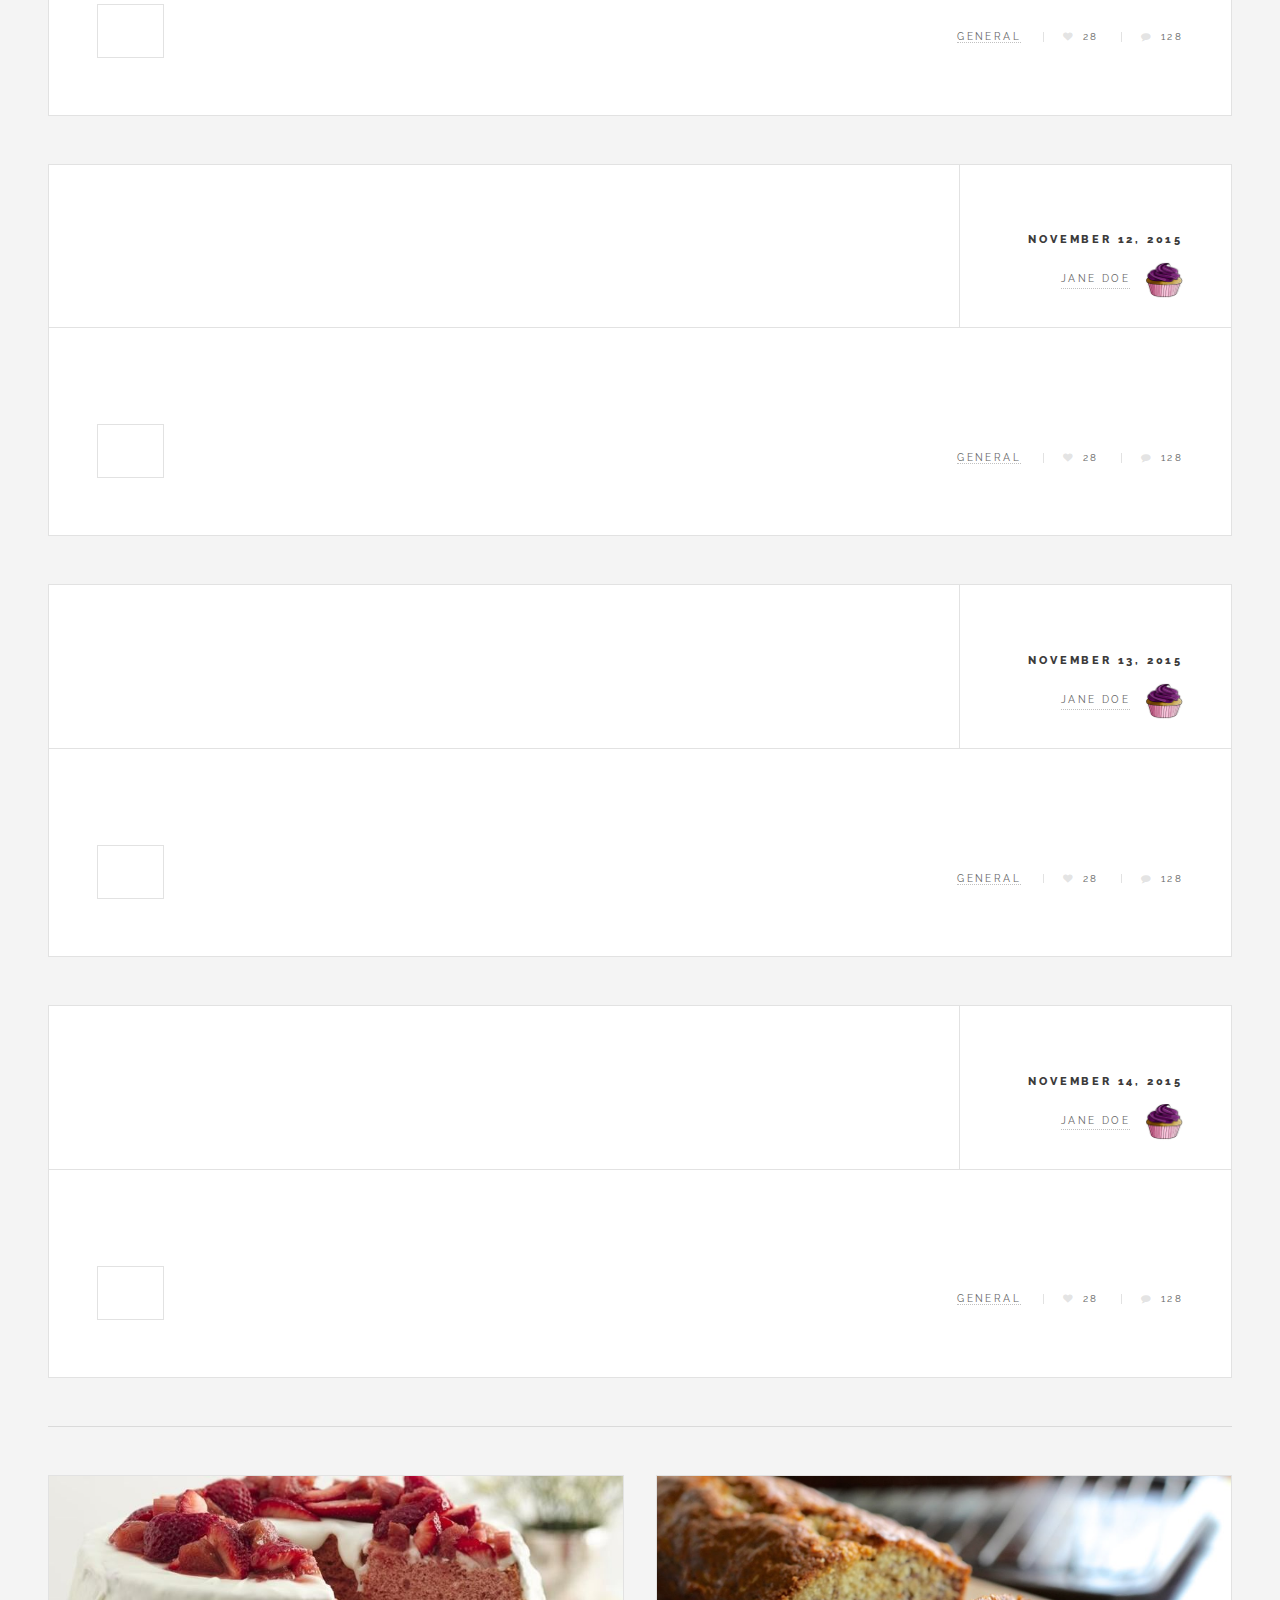
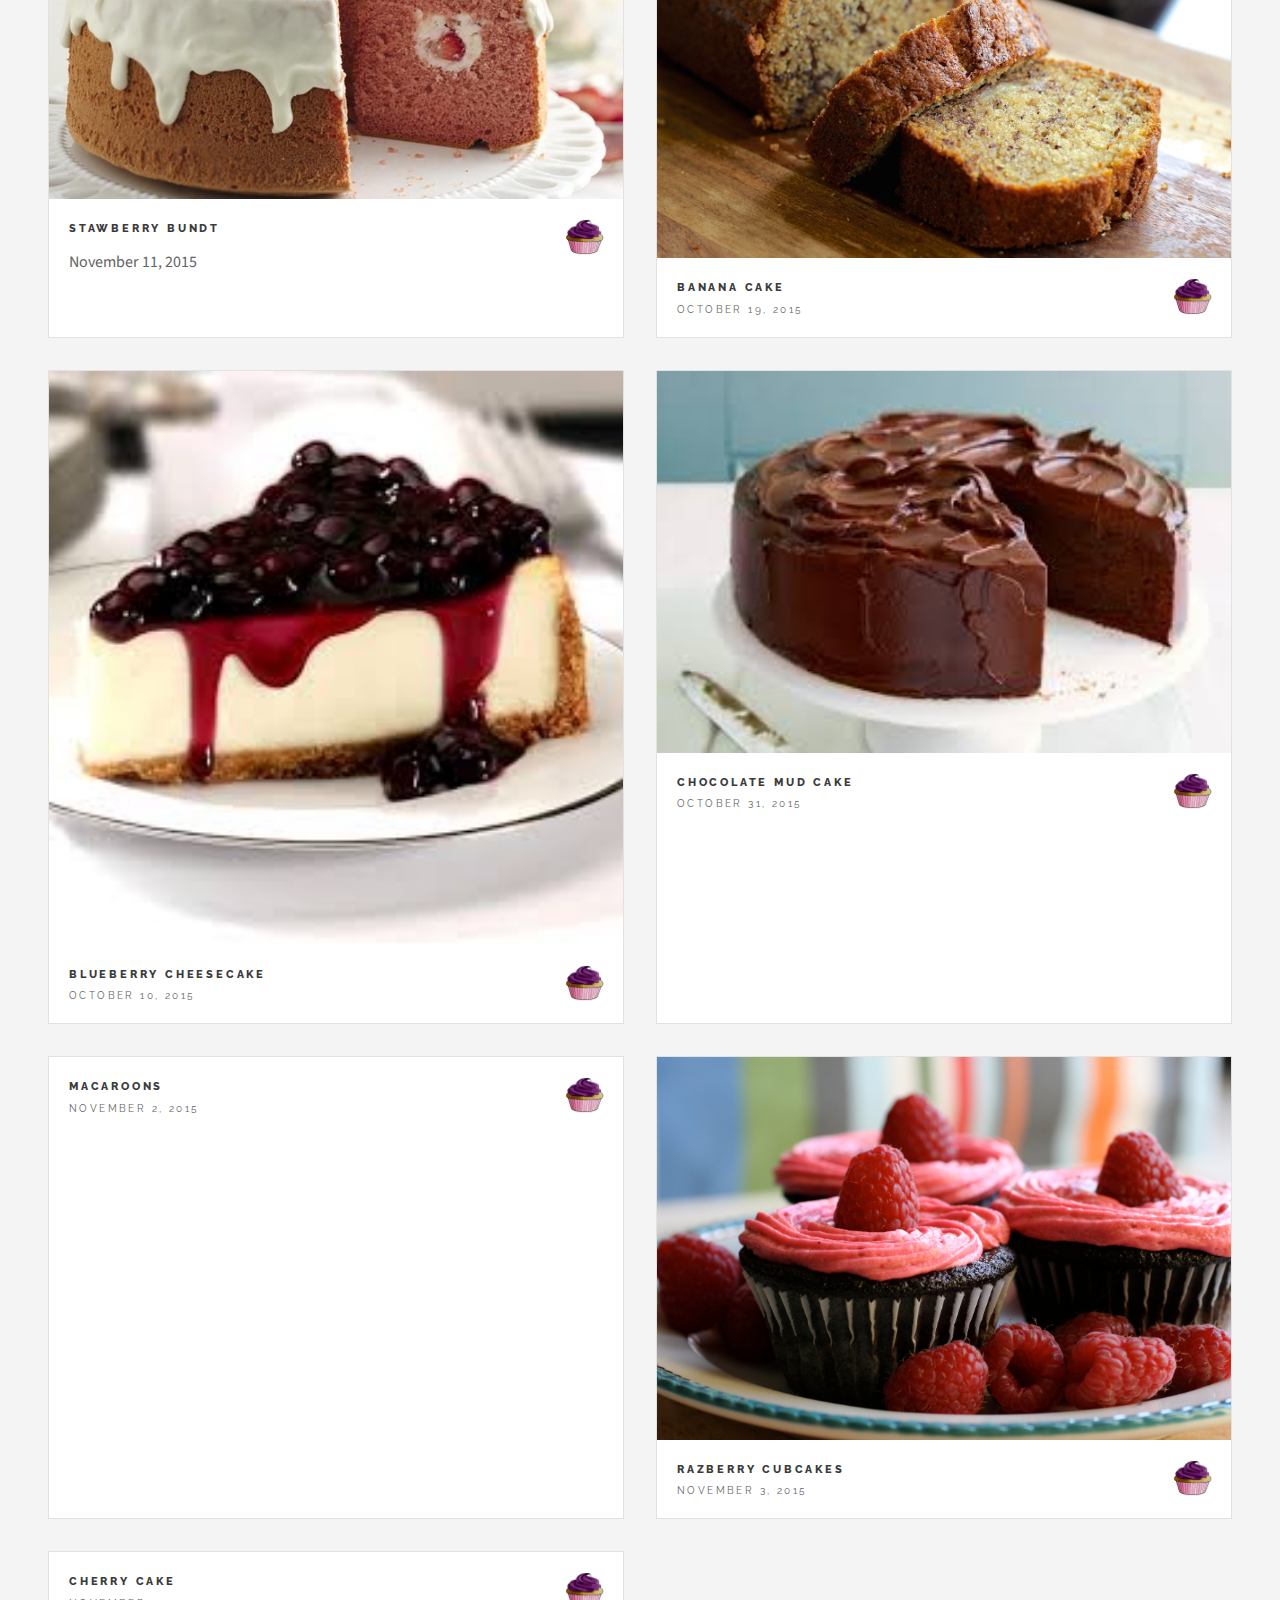
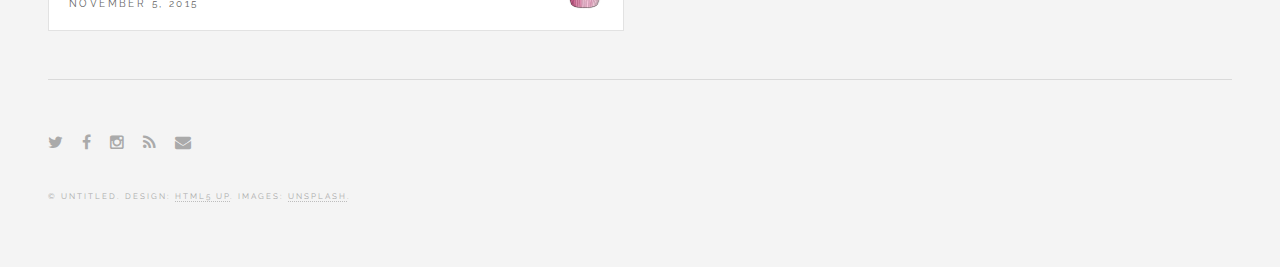
==== commit 7f7a05cf: "Game Link" ====
--- a/index.html
+++ b/index.html
@@ -616,8 +616,8 @@
 								<a href="#" class="logo"><img src="images/Logo.jpg" alt="" /></a>
 								<header>
 									<h2>Digital Bake Off</h2>
-									<p>Another fine responsive site template by <a href="http://html5up.net">HTML5 UP</a></p>
-									<p>If You like my site then please cheak out my <href="http://codepen.io/Cinders123/pen/ZbmvwR">Game</href="http:>a></p>
+									<p>Another fine responsive site template by <a href="http://html5up.net">HTML5 UP</a>
+							        <p>If You like my site then please cheak out my <a href="http://Cinders123.github.io/game">Game</a></p>
 								</header>
 							</section>
 
